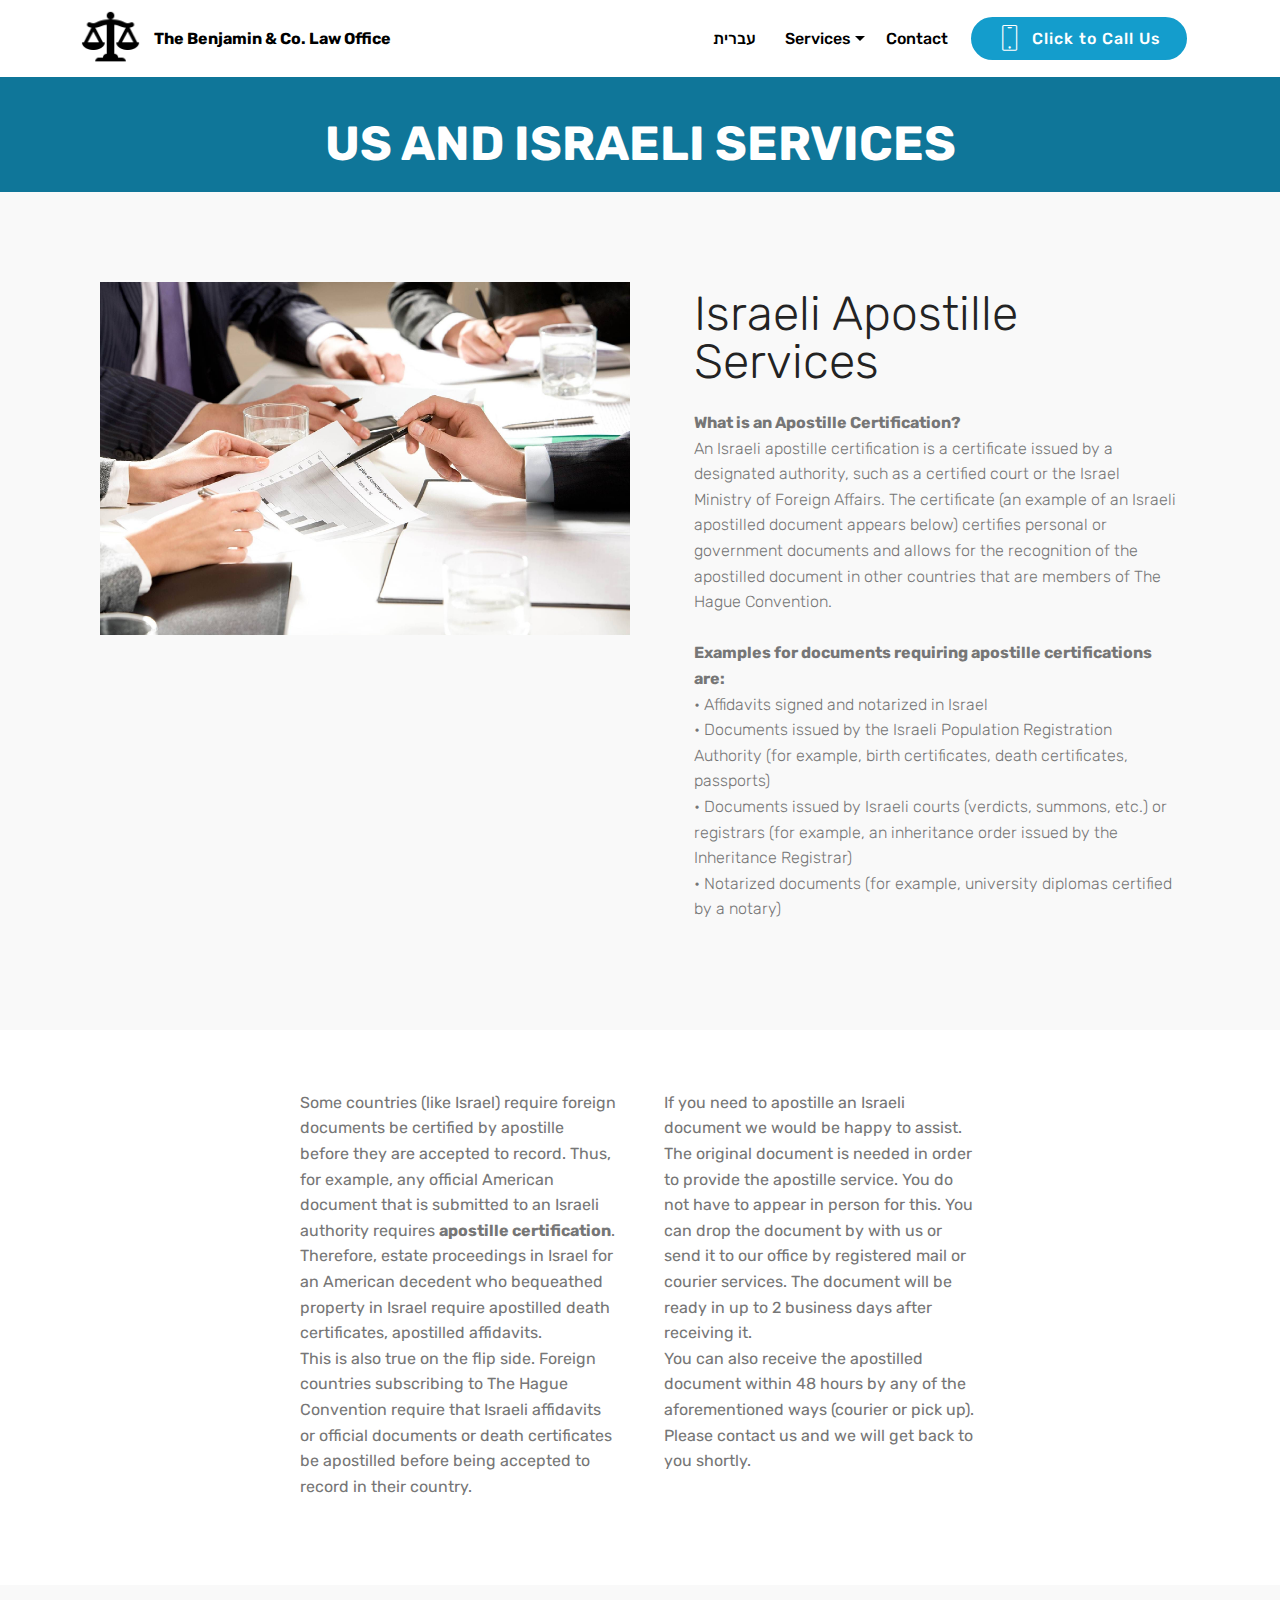
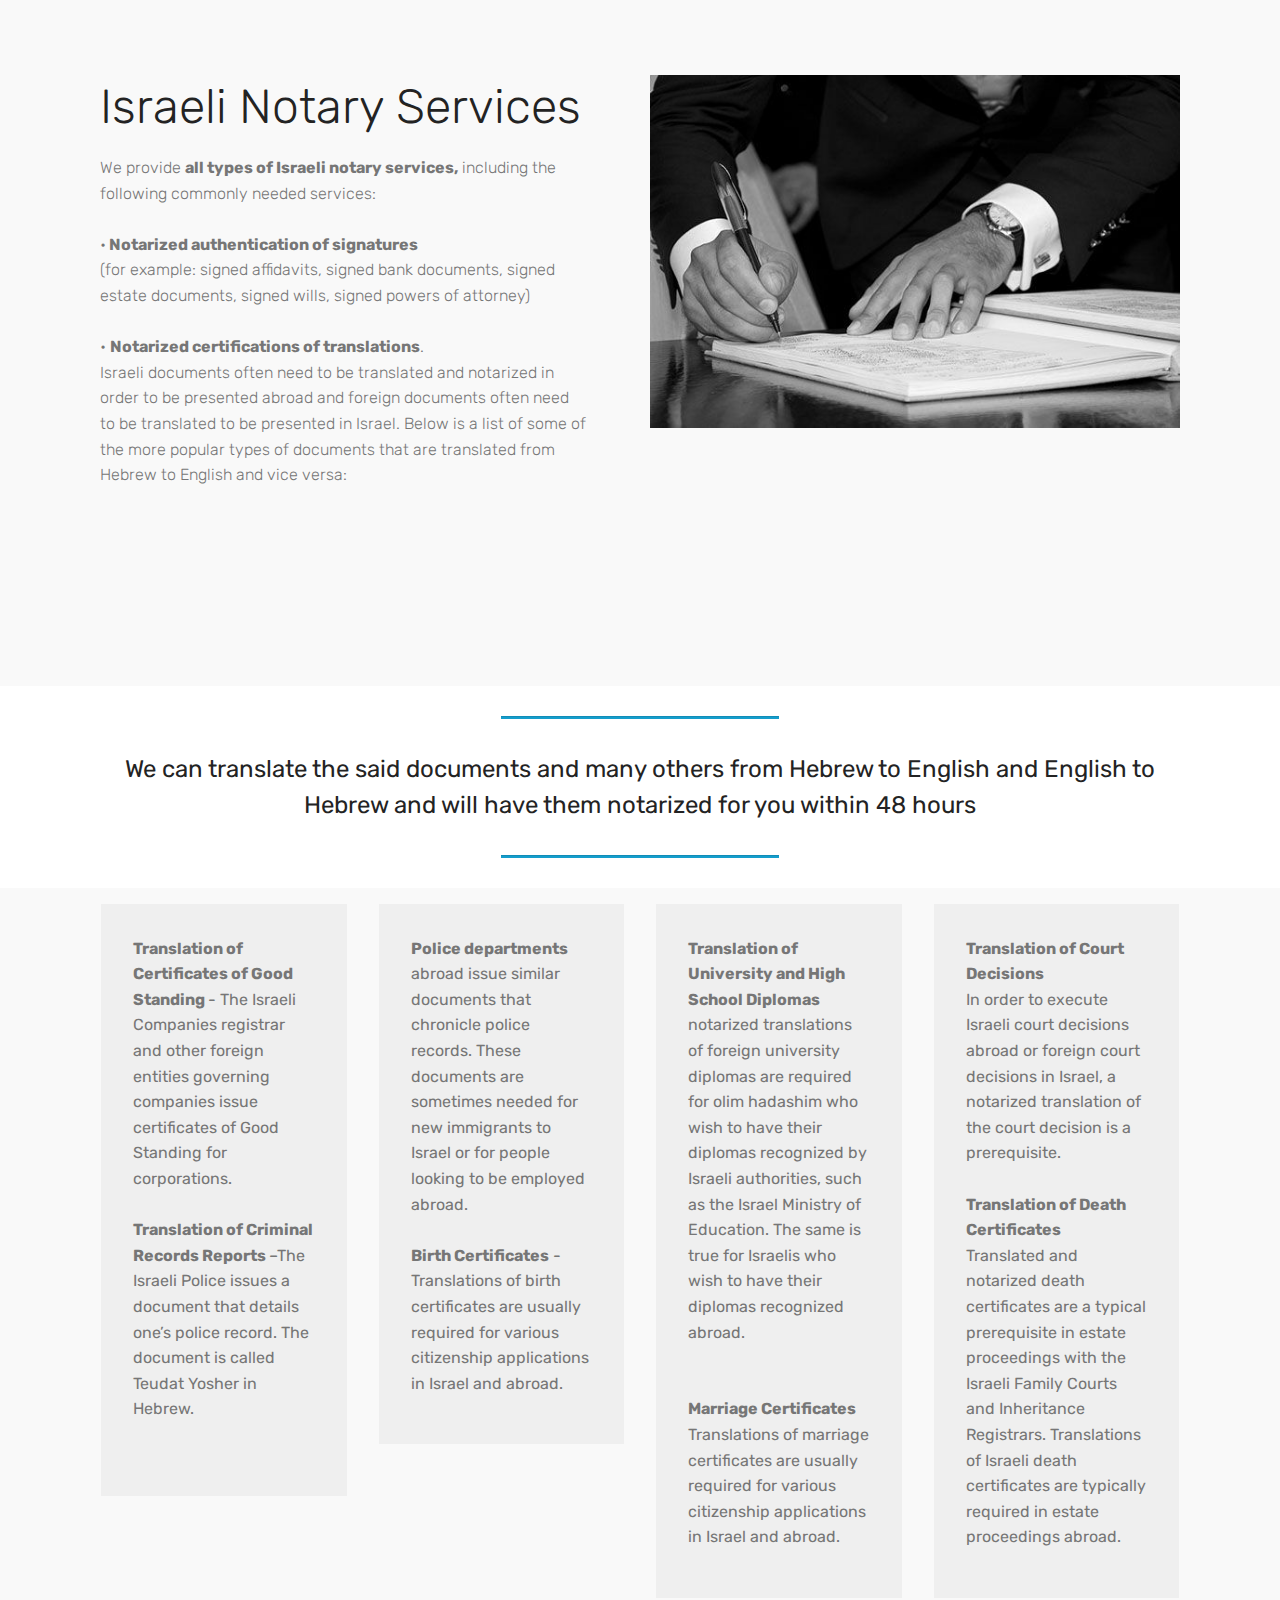
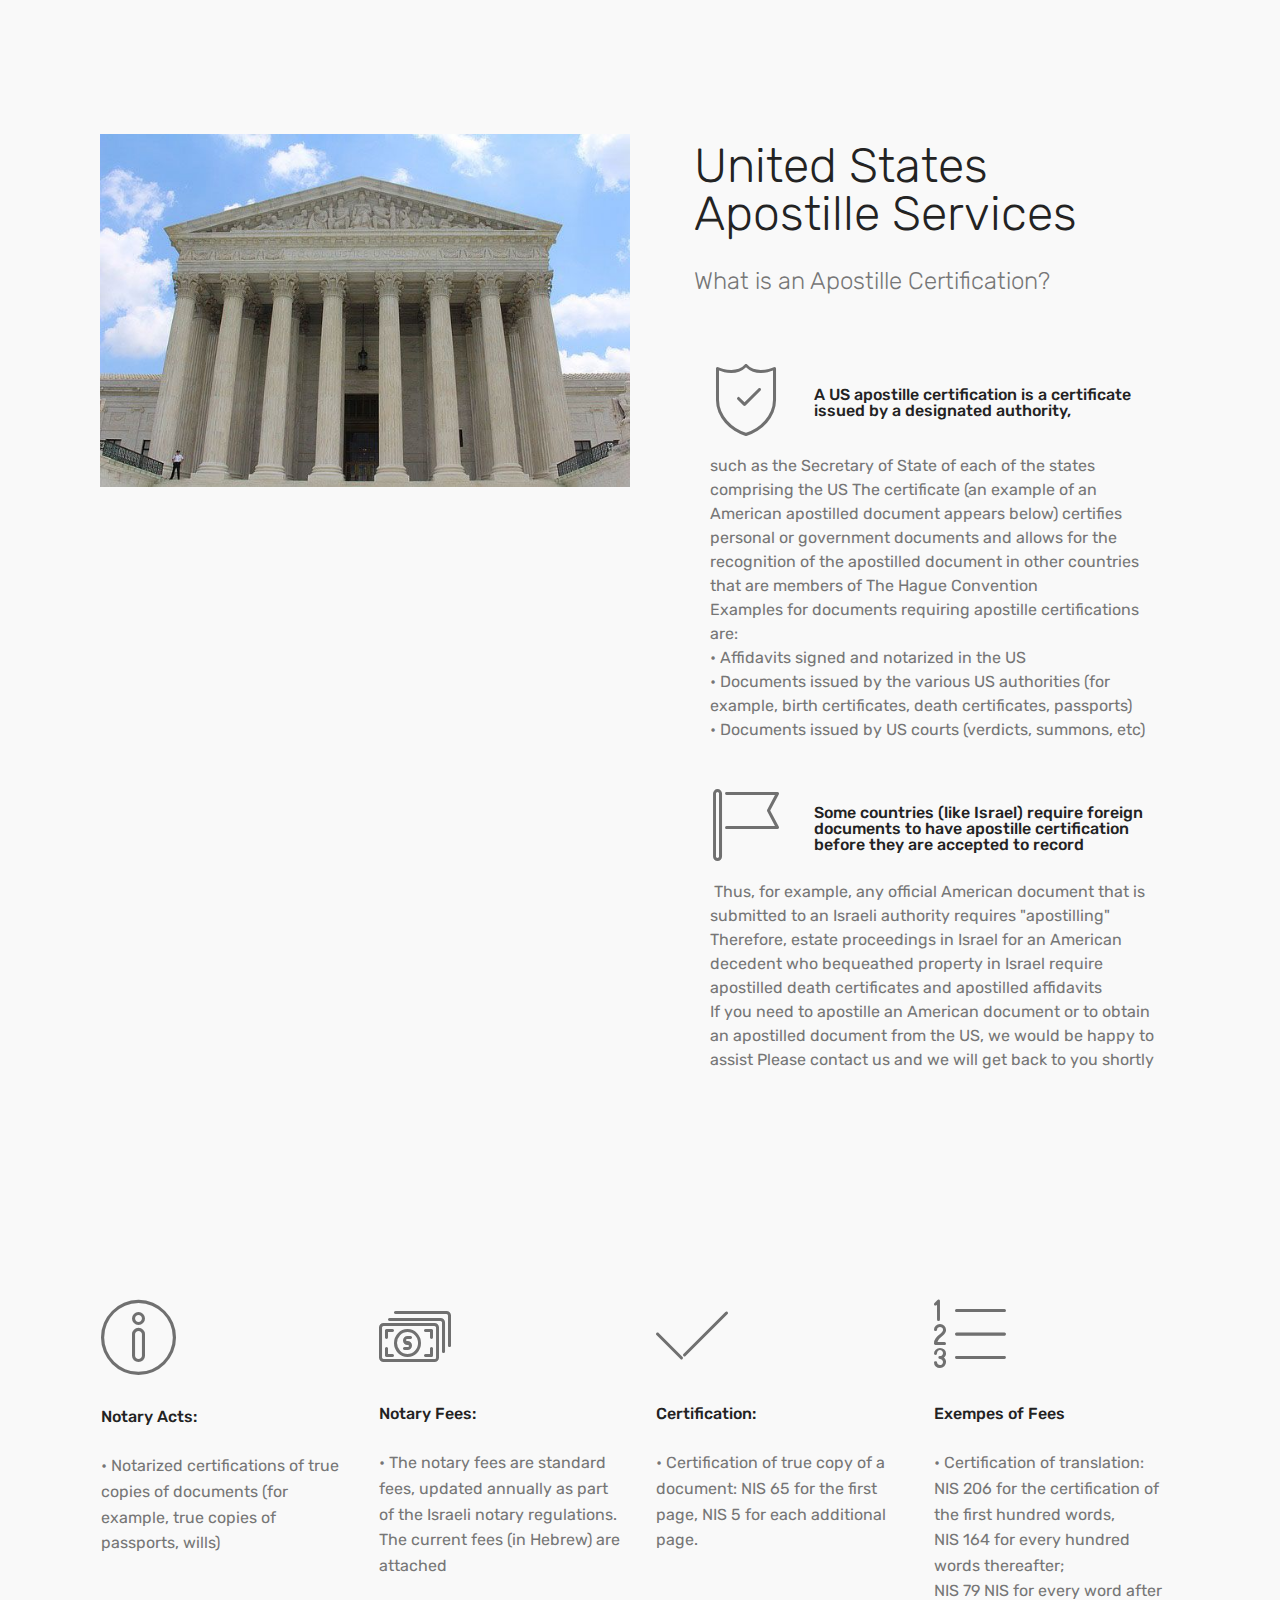
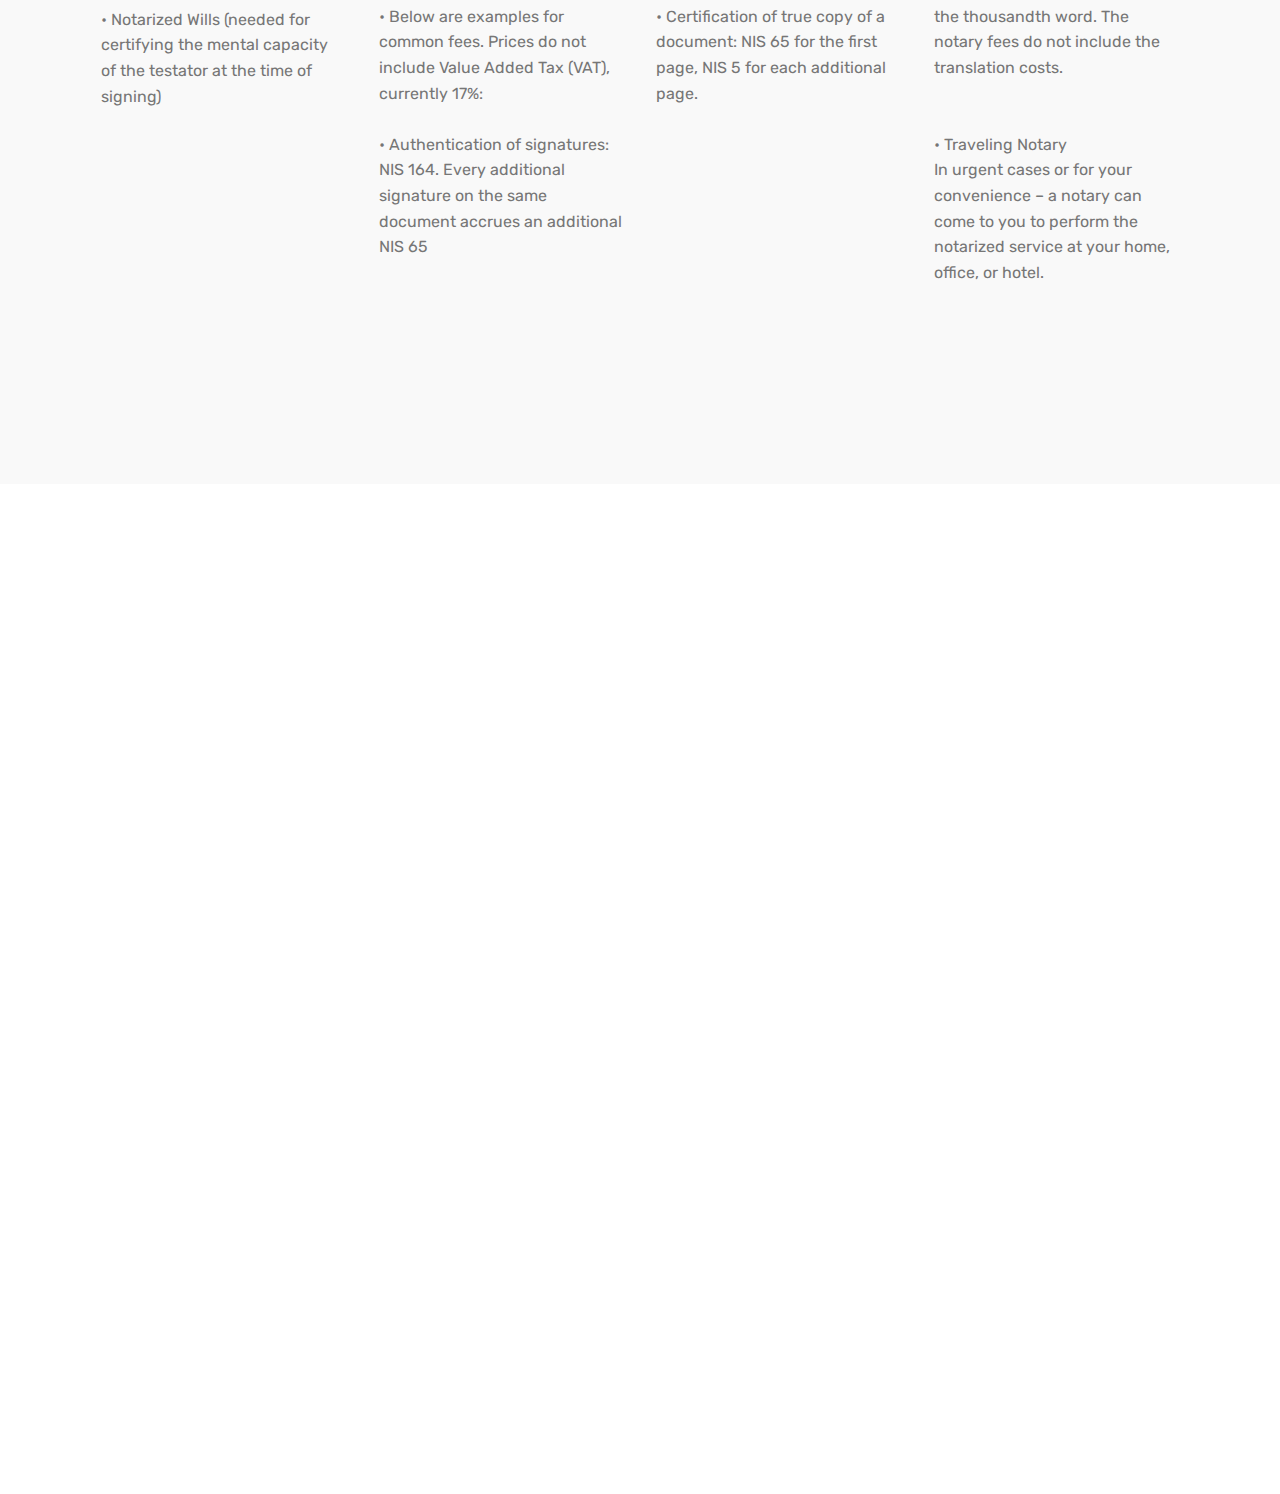
==== page1.html @ 10936aa5 "create github pages" ====
<!DOCTYPE html>
<html>
<head>
  <!-- Site made with Mobirise Website Builder v4.4.1, https://mobirise.com -->
  <meta charset="UTF-8">
  <meta http-equiv="X-UA-Compatible" content="IE=edge">
  <meta name="generator" content="Mobirise v4.4.1, mobirise.com">
  <meta name="viewport" content="width=device-width, initial-scale=1">
  <link rel="shortcut icon" href="assets/images/law-512-512x512.png" type="image/x-icon">
  <meta name="description" content="The Benjamin & Co Law office Israeli and US servicesWeb Site Maker Description">
  <title>The Benjamin & Co Law office Israeli and US services</title>
  <link rel="stylesheet" href="assets/web/assets/mobirise-icons/mobirise-icons.css">
  <link rel="stylesheet" href="assets/tether/tether.min.css">
  <link rel="stylesheet" href="assets/bootstrap/css/bootstrap.min.css">
  <link rel="stylesheet" href="assets/bootstrap/css/bootstrap-grid.min.css">
  <link rel="stylesheet" href="assets/bootstrap/css/bootstrap-reboot.min.css">
  <link rel="stylesheet" href="assets/socicon/css/styles.css">
  <link rel="stylesheet" href="assets/dropdown/css/style.css">
  <link rel="stylesheet" href="assets/theme/css/style.css">
  <link rel="stylesheet" href="assets/mobirise/css/mbr-additional.css" type="text/css">
  
  
  
</head>
<body>
<section class="menu cid-qB8HQ4ijf8" once="menu" id="menu2-g" data-rv-view="310">

    

    <nav class="navbar navbar-expand beta-menu navbar-dropdown align-items-center navbar-fixed-top navbar-toggleable-sm">
        <button class="navbar-toggler navbar-toggler-right" type="button" data-toggle="collapse" data-target="#navbarSupportedContent" aria-controls="navbarSupportedContent" aria-expanded="false" aria-label="Toggle navigation">
            <div class="hamburger">
                <span></span>
                <span></span>
                <span></span>
                <span></span>
            </div>
        </button>
        <div class="menu-logo">
            <div class="navbar-brand">
                <span class="navbar-logo">
                    <a href="index.html#header1-1">
                        <img src="assets/images/law-512-512x512.png" alt="Mobirise" title="" media-simple="true" style="height: 3.8rem;">
                    </a>
                </span>
                <span class="navbar-caption-wrap"><a class="navbar-caption text-black display-4" href="index.html#header1-1">
                        The Benjamin &amp; Co. Law Office &nbsp; &nbsp; &nbsp; &nbsp; &nbsp; &nbsp; &nbsp; &nbsp; &nbsp; &nbsp; &nbsp;</a></span>
            </div>
        </div>
        <div class="collapse navbar-collapse" id="navbarSupportedContent">
            <ul class="navbar-nav nav-dropdown" data-app-modern-menu="true"><li class="nav-item"><a class="nav-link link text-black display-4" href="https://guchik.github.io/ari_heb/" target="_blank">עברית &nbsp;</a></li><li class="nav-item dropdown open">
                    <a class="nav-link link text-black dropdown-toggle display-4" href="#top" data-toggle="dropdown-submenu" aria-expanded="true">Services
                    </a><div class="dropdown-menu"><a class="text-black dropdown-item display-4" href="page1.html#features11-h">Israeli Apostille Services</a><a class="text-black dropdown-item display-4" href="page1.html#features11-j" aria-expanded="false">Israeli Notary Services</a><a class="text-black dropdown-item display-4" href="page1.html#content9-k" aria-expanded="false">US Apostille Services</a><a class="text-black dropdown-item display-4" href="page1.html#features5-n" aria-expanded="false">Fees</a></div>
                </li><li class="nav-item"><a class="nav-link link text-black display-4" href="index.html#form1-f" aria-expanded="false">Contact</a></li></ul>
            <div class="navbar-buttons mbr-section-btn"><a class="btn btn-sm btn-primary display-4" href="tel:+972-52-5957710 ">
                    <span class="btn-icon mbri-mobile mbr-iconfont mbr-iconfont-btn">
                    </span>Click to Call Us</a></div>
        </div>
    </nav>
</section>

<section class="engine"><a href="https://mobirise.co/j">how to design your own website</a></section><section class="mbr-section content5 cid-qBNZsdo6S2" id="content5-o" data-rv-view="307">

    

    

    <div class="container">
        <div class="media-container-row">
            <div class="title col-12 col-md-8">
                <h2 class="align-center mbr-bold mbr-white pb-3 mbr-fonts-style display-2">US AND ISRAELI SERVICES</h2>
                
                
                
            </div>
        </div>
    </div>
</section>

<section class="features11 cid-qBNYC1mvXM" id="features11-h" data-rv-view="312">

    

    

    <div class="container">   
        <div class="col-md-12">
            <div class="media-container-row">
                <div class="mbr-figure" style="width: 55%;">
                    <a href="mailto:office@notaryisrael.co.il"><img src="assets/images/fundo-bg-2000x1333.jpg" alt="@notaryisrael.co.il" title="notaryisrael.co.il" media-simple="true"></a>
                </div>
                <div class=" align-left aside-content">
                    <h2 class="mbr-title pt-2 mbr-fonts-style display-2">Israeli Apostille Services
</h2>
                    <div class="mbr-section-text">
                        <p class="mbr-text mb-5 pt-3 mbr-light mbr-fonts-style display-4"><strong>What is an Apostille Certification?
</strong><br>An Israeli apostille certification is a certificate issued by a designated authority, such as a certified court or the Israel Ministry of Foreign Affairs. The certificate (an example of an Israeli apostilled document appears below) certifies personal or government documents and allows for the recognition of the apostilled document in other countries that are members of The Hague Convention.
<br><br><strong>Examples for documents requiring apostille certifications are:
</strong><br>•	Affidavits signed and notarized in Israel
<br>•	Documents issued by the Israeli Population Registration Authority (for example, birth certificates, death certificates, passports) 
<br>•	Documents issued by Israeli courts (verdicts, summons, etc.) or registrars (for example, an inheritance order issued by the Inheritance Registrar)
<br>•	Notarized documents (for example,  university diplomas certified by a notary)&nbsp;<br></p>
                    </div>

                    <div class="block-content">
                        <div class="card p-3 pr-3">
                            <div class="media">
                                     
                                <div class="media-body">
                                    <h4 class="card-title mbr-fonts-style display-7"></h4>
                                </div>
                            </div>                

                            <div class="card-box">
                                <p class="block-text mbr-fonts-style display-7"></p>
                            </div>
                        </div>

                        
                    </div>
                </div>
            </div>
        </div> 
    </div>          
</section>

<section class="mbr-section article content3 cid-qBNYDP6O2L" id="content3-i" data-rv-view="315">
      
     

    <div class="container">
        <div class="media-container-row">
            <div class="row col-12 col-md-8">
                <div class="col-12 col-md-6 pr-lg-4 mbr-text mbr-fonts-style display-7">Some countries (like Israel) require foreign documents be certified by apostille before they are accepted to record. Thus, for example, any official American document that is submitted to an Israeli authority requires <strong>apostille certification</strong>. Therefore, estate proceedings in Israel for an American decedent who bequeathed property in Israel require apostilled death certificates, apostilled affidavits.
<div>This is also true on the flip side. Foreign countries subscribing to The Hague Convention require that Israeli affidavits or official documents or death certificates be apostilled before being accepted to record in their country.
</div><div><br></div></div>
                <div class="col-12 col-md-6 pl-lg-4 mbr-text mbr-fonts-style display-7">If you need to apostille an Israeli document we would be happy to assist. The original document is needed in order to provide the apostille service. You do not have to appear in person for this. You can drop the document by with us or send it to our office by registered mail or courier services. The document will be ready in up to 2 business days after receiving it. 
<div>You can also receive the apostilled document within 48 hours by any of the aforementioned ways (courier or pick up). 
</div><div>Please contact us and we will get back to you shortly.
</div><div>
</div><div><br></div></div>
            </div>
        </div>
    </div>
</section>

<section class="features11 cid-qBNYFzu8jD" id="features11-j" data-rv-view="316">

    

    

    <div class="container">   
        <div class="col-md-12">
            <div class="media-container-row">
                <div class="mbr-figure" style="width: 55%;">
                    <a href="mailto:office@notaryisrael.co.il"><img src="assets/images/mayor-917149-1920-570x380.jpg" alt="office@notaryisrael.co.il" title="" media-simple="true"></a>
                </div>
                <div class=" align-left aside-content">
                    <h2 class="mbr-title pt-2 mbr-fonts-style display-2">Israeli Notary Services</h2>
                    <div class="mbr-section-text">
                        <p class="mbr-text mb-5 pt-3 mbr-light mbr-fonts-style display-7">We provide <strong>all types of Israeli notary services,</strong> including the following commonly needed services:
<br>
<br>•<strong>	Notarized authentication of signatures</strong> <br>(for example: signed affidavits, signed bank documents, signed estate documents, signed wills, signed powers of attorney) 
<br>
<br>•	<strong>Notarized certifications of translations</strong>. <br>Israeli documents often need to be translated and notarized in order to be presented abroad and foreign documents often need to be translated to be presented in Israel. Below is a list of some of the more popular types of documents that are translated from Hebrew to English and vice versa:&nbsp;<br></p>
                    </div>

                    <div class="block-content">
                        <div class="card p-3 pr-3">
                            <div class="media">
                                     
                                <div class="media-body">
                                    <h4 class="card-title mbr-fonts-style display-7"></h4>
                                </div>
                            </div>                

                            <div class="card-box">
                                <p class="block-text mbr-fonts-style display-7"></p>
                            </div>
                        </div>

                        
                    </div>
                </div>
            </div>
        </div> 
    </div>          
</section>

<section class="mbr-section article content9 cid-qBNYHcpAnU" id="content9-k" data-rv-view="319">
    
     

    <div class="container">
        <div class="inner-container" style="width: 100%;">
            <hr class="line" style="width: 25%;">
            <div class="section-text align-center mbr-fonts-style display-5">We can translate the said documents and many others from Hebrew to English and English to Hebrew and will have them notarized for you within 48 hours</div>
            <hr class="line" style="width: 25%;">
        </div>
        </div>
</section>

<section class="features4 cid-qBNYJUgX7n" id="features4-l" data-rv-view="321">
    
         

    
    <div class="container">
        <div class="media-container-row">
            <div class="card p-3 col-12 col-md-6 col-lg-3">
                <div class="card-wrapper media-container-row media-container-row">
                    <div class="card-box">
                        
                        <p class="mbr-text mbr-fonts-style display-7"><strong>Translation of Certificates of Good Standing </strong>- The Israeli Companies registrar and other foreign entities governing companies issue certificates of Good Standing for corporations. <br><br><strong>Translation of Criminal Records Reports </strong>–The Israeli Police issues a document that details one’s police record. The document is called Teudat Yosher in Hebrew.&nbsp;<br><br></p>
                    </div>
                </div>
            </div>

            <div class="card p-3 col-12 col-md-6 col-12 col-md-6 col-lg-3">
                <div class="card-wrapper media-container-row">
                    <div class="card-box">
                        
                        <p class="mbr-text mbr-fonts-style display-7"><strong>Police departments</strong> abroad issue similar documents that chronicle police records. These documents are sometimes needed for new immigrants to Israel or for people looking to be employed abroad.<br><br><strong>Birth Certificates</strong> - Translations of birth certificates are usually required for various citizenship applications in Israel and abroad.&nbsp;<br> 
                        </p>
                    </div>
                </div>
            </div>

            <div class="card p-3 col-12 col-md-6 col-lg-3">
                <div class="card-wrapper media-container-row">
                    <div class="card-box">
                        
                        <p class="mbr-text mbr-fonts-style display-7"><strong>
                            Translation of University and High School Diplomas</strong>&nbsp; notarized translations of foreign university diplomas are required for olim hadashim who wish to have their diplomas recognized by Israeli authorities, such as the Israel Ministry of Education. The same is true for Israelis who wish to have their diplomas recognized abroad.<br><br><br><strong>Marriage Certificates </strong>Translations of marriage certificates are usually required for various citizenship applications in Israel and abroad.&nbsp;<br> 
                        </p>
                    </div>
                </div>
            </div>

            <div class="card p-3 col-12 col-md-6 col-lg-3">
                <div class="card-wrapper media-container-row">
                    <div class="card-box">
                        
                        <p class="mbr-text mbr-fonts-style display-7"><strong>
                            Translation of Court Decisions <br></strong>In order to execute Israeli court decisions abroad or foreign court decisions in Israel, a notarized translation of the court decision is a prerequisite.<br><br><strong>Translation of Death Certificates</strong>&nbsp;<br>Translated and notarized death certificates are a typical prerequisite in estate proceedings with the Israeli Family Courts and Inheritance Registrars. Translations of Israeli death certificates are typically required in estate proceedings abroad.&nbsp;<br> 
                        </p>
                    </div>
                </div>
            </div>
        </div>
    </div>
</section>

<section class="features11 cid-qBNYMlnlip" id="features11-m" data-rv-view="324">

    

    

    <div class="container">   
        <div class="col-md-12">
            <div class="media-container-row">
                <div class="mbr-figure" style="width: 55%;">
                    <img src="assets/images/supreme-court-building-1209701-640-640x426.jpg" alt="Mobirise" title="" media-simple="true">
                </div>
                <div class=" align-left">
                    <h2 class="mbr-title pt-2 mbr-fonts-style display-2">United States Apostille Services
</h2>
                    <div class="mbr-section-text">
                        <p class="mbr-text mb-5 pt-3 mbr-light mbr-fonts-style display-5">
                        What is an Apostille Certification?
                        </p>
                    </div>

                    <div class="block-content">
                        <div class="card p-3 pr-3">
                            <div class="media">
                                <div class=" align-self-center card-img pb-3">
                                    <span class="mbr-iconfont mbri-protect" media-simple="true"></span>
                                </div>     
                                <div class="media-body">
                                    <h4 class="card-title mbr-fonts-style display-7">A US apostille certification is a certificate issued by a designated authority,&nbsp;</h4>
                                </div>
                            </div>                

                            <div class="card-box">
                                <p class="block-text mbr-fonts-style display-7">such as the Secretary of State of each of the states comprising the US The certificate (an example of an American apostilled document appears below) certifies personal or government documents and allows for the recognition of the apostilled document in other countries that are members of The Hague Convention
<br>Examples for documents requiring apostille certifications are:
<br>•	Affidavits signed and notarized in the US
<br>•	Documents issued by the various US authorities (for example, birth certificates, death certificates, passports) 
<br>•	Documents issued by US courts (verdicts, summons, etc)&nbsp;<br></p>
                            </div>
                        </div>

                        <div class="card p-3 pr-3">
                            <div class="media">
                                <div class="align-self-center card-img pb-3">
                                    <span class="mbr-iconfont mbri-flag" media-simple="true"></span>
                                </div>     
                                <div class="media-body">
                                    <h4 class="card-title mbr-fonts-style display-7">Some countries (like Israel) require foreign documents to have apostille certification before they are accepted to record</h4>
                                </div>
                            </div>                

                            <div class="card-box">
                                <p class="block-text mbr-fonts-style display-7">&nbsp;Thus, for example, any official American document that is submitted to an Israeli authority requires "apostilling" Therefore, estate proceedings in Israel for an American decedent who bequeathed property in Israel require apostilled death certificates and apostilled affidavits
<br>If you need to apostille an American document or to obtain an apostilled document from the US, we would be happy to assist Please contact us and we will get back to you shortly&nbsp;<br></p>
                            </div>
                        </div>
                    </div>
                </div>
            </div>
        </div> 
    </div>          
</section>

<section class="features5 cid-qBNYOkFuqs" id="features5-n" data-rv-view="327">
    
    

    
    <div class="container">
        <div class="media-container-row">

            <div class="card p-3 col-12 col-md-6 col-lg-3">
                <div class="card-img pb-3">
                    <span class="mbr-iconfont mbri-info" style="font-size: 75px;" media-simple="true"></span>
                </div>
                <div class="card-box">
                    <h4 class="card-title py-3 mbr-fonts-style display-7">Notary Acts:&nbsp;</h4>
                    <p class="mbr-text mbr-fonts-style display-7">•	Notarized certifications of true copies of documents (for example, true copies of passports, wills)
<br>
<br><br>• Notarized Wills (needed for certifying the mental capacity of the testator at the time of signing)
<br></p>
                </div>
            </div>

            <div class="card p-3 col-12 col-md-6 col-lg-3">
                <div class="card-img pb-3">
                    <span class="mbr-iconfont mbri-cash" media-simple="true"></span>
                </div>
                <div class="card-box">
                    <h4 class="card-title py-3 mbr-fonts-style display-7">Notary Fees:&nbsp;</h4>
                    <p class="mbr-text mbr-fonts-style display-7">• The notary fees are standard fees, updated annually as part of the Israeli notary regulations. The current fees (in Hebrew) are attached&nbsp;<br><br>• Below are examples for common fees. Prices do not include Value Added Tax (VAT), currently 17%:&nbsp;<br><br>•	Authentication of signatures: NIS 164. Every additional signature on the same document accrues an additional NIS 65<br><br></p>
                </div>
            </div>

            <div class="card p-3 col-12 col-md-6 col-lg-3">
                <div class="card-img pb-3">
                    <span class="mbr-iconfont mbri-success" media-simple="true"></span>
                </div>
                <div class="card-box">
                    <h4 class="card-title py-3 mbr-fonts-style display-7">Certification:</h4>
                    <p class="mbr-text mbr-fonts-style display-7">•	Certification of true copy of a document: NIS 65 for the first page, NIS 5 for each additional page.
<br><br><br>•	Certification of true copy of a document: NIS 65 for the first page, NIS 5 for each additional page.<br><br><br><br><br></p>
                </div>
            </div>

            <div class="card p-3 col-12 col-md-6 col-lg-3">
                <div class="card-img pb-3">
                    <span class="mbr-iconfont mbri-numbered-list" media-simple="true"></span>
                </div>
                <div class="card-box mbr-fonts-style">
                    <h4 class="card-title py-3 display-7">Exempes of Fees</h4>
                    <p class="mbr-text mbr-fonts-style display-7">• Certification of translation: 
<br>NIS 206 for the certification of the first hundred words, 
<br>NIS 164 for every hundred words thereafter; 
<br>NIS 79 NIS for every word after the thousandth word. The notary fees do not include the translation costs.&nbsp;<br><br><br>• Traveling Notary 
<br>In urgent cases or for your convenience – a notary can come to you to perform the notarized service at your home, office, or hotel.<br><br><br><br></p>
                </div>
            </div>
        </div>
    </div>
</section>

<section class="cid-qBO0O0Bztt mbr-reveal mbr-parallax-background" id="footer2-p" data-rv-view="330">

    

    <div class="mbr-overlay" style="opacity: 0.4; background-color: rgb(60, 60, 60);"></div>

    <div class="container">
        <div class="media-container-row content mbr-white">
            <div class="col-12 col-md-3 mbr-fonts-style display-7">
                <p class="mbr-text">
                    <strong>Address</strong>
                    <br><br>38 Chovevei Zion Street, <br>Tel Aviv
<br><strong><br>Contacts</strong>
                    <br>
                    <br>E-mail: office@notaryisrael.co.il <br>                    Website ; www.notaryisrael.co.il<br><br></p>
            </div>
            <div class="col-12 col-md-3 mbr-fonts-style display-7">
                <p class="mbr-text"><strong>In Israel</strong><br>
                    <br>Israel Tel: +972-(0)52-5957710 
<br>Israel Fax: +972-(0)3-5284176&nbsp;<br>
                    <br><strong>In the United States</strong>&nbsp;<br>
                    <br>US Tel: 1-347-897-9847 
<br>US Fax: 1-917-722-8549&nbsp;<br></p>
            </div>
            <div class="col-12 col-md-6">
                <div class="google-map"><iframe frameborder="0" style="border:0" src="https://www.google.com/maps/embed/v1/place?key=AIzaSyA0Dx_boXQiwvdz8sJHoYeZNVTdoWONYkU&amp;q=place_id:ChIJyXRW435MHRURZ2buXk3RTZE" allowfullscreen=""></iframe></div>
            </div>
        </div>
        <div class="footer-lower">
            <div class="media-container-row">
                <div class="col-sm-12">
                    <hr>
                </div>
            </div>
            <div class="media-container-row mbr-white">
                <div class="col-sm-6 copyright">
                    <p class="mbr-text mbr-fonts-style display-7">
                        © Copyright 2017 Ari Benjamin, Adv. - All Rights Reserved
                    </p>
                </div>
                <div class="col-md-6">
                    
                </div>
            </div>
        </div>
    </div>
</section>


  <script src="assets/web/assets/jquery/jquery.min.js"></script>
  <script src="assets/popper/popper.min.js"></script>
  <script src="assets/tether/tether.min.js"></script>
  <script src="assets/bootstrap/js/bootstrap.min.js"></script>
  <script src="assets/dropdown/js/script.min.js"></script>
  <script src="assets/touch-swipe/jquery.touch-swipe.min.js"></script>
  <script src="assets/jarallax/jarallax.min.js"></script>
  <script src="assets/smooth-scroll/smooth-scroll.js"></script>
  <script src="assets/theme/js/script.js"></script>
  
  
</body>
</html>
---- assets/web/assets/mobirise-icons/mobirise-icons.css ----
@font-face {
  font-family: 'MobiriseIcons';
  src:  url('mobirise-icons.eot?spat4u');
  src:  url('mobirise-icons.eot?spat4u#iefix') format('embedded-opentype'),
    url('mobirise-icons.ttf?spat4u') format('truetype'),
    url('mobirise-icons.woff?spat4u') format('woff'),
    url('mobirise-icons.svg?spat4u#MobiriseIcons') format('svg');
  font-weight: normal;
  font-style: normal;
}

[class^="mbri-"], [class*=" mbri-"] {
  /* use !important to prevent issues with browser extensions that change fonts */
  font-family: MobiriseIcons !important;
  speak: none;
  font-style: normal;
  font-weight: normal;
  font-variant: normal;
  text-transform: none;
  line-height: 1;

  /* Better Font Rendering =========== */
  -webkit-font-smoothing: antialiased;
  -moz-osx-font-smoothing: grayscale;
}

.mbri-add-submenu:before {
  content: "\e900";
}
.mbri-alert:before {
  content: "\e901";
}
.mbri-align-center:before {
  content: "\e902";
}
.mbri-align-justify:before {
  content: "\e903";
}
.mbri-align-left:before {
  content: "\e904";
}
.mbri-align-right:before {
  content: "\e905";
}
.mbri-android:before {
  content: "\e906";
}
.mbri-apple:before {
  content: "\e907";
}
.mbri-arrow-down:before {
  content: "\e908";
}
.mbri-arrow-next:before {
  content: "\e909";
}
.mbri-arrow-prev:before {
  content: "\e90a";
}
.mbri-arrow-up:before {
  content: "\e90b";
}
.mbri-bold:before {
  content: "\e90c";
}
.mbri-bookmark:before {
  content: "\e90d";
}
.mbri-bootstrap:before {
  content: "\e90e";
}
.mbri-briefcase:before {
  content: "\e90f";
}
.mbri-browse:before {
  content: "\e910";
}
.mbri-bulleted-list:before {
  content: "\e911";
}
.mbri-calendar:before {
  content: "\e912";
}
.mbri-camera:before {
  content: "\e913";
}
.mbri-cart-add:before {
  content: "\e914";
}
.mbri-cart-full:before {
  content: "\e915";
}
.mbri-cash:before {
  content: "\e916";
}
.mbri-change-style:before {
  content: "\e917";
}
.mbri-chat:before {
  content: "\e918";
}
.mbri-clock:before {
  content: "\e919";
}
.mbri-close:before {
  content: "\e91a";
}
.mbri-cloud:before {
  content: "\e91b";
}
.mbri-code:before {
  content: "\e91c";
}
.mbri-contact-form:before {
  content: "\e91d";
}
.mbri-credit-card:before {
  content: "\e91e";
}
.mbri-cursor-click:before {
  content: "\e91f";
}
.mbri-cust-feedback:before {
  content: "\e920";
}
.mbri-database:before {
  content: "\e921";
}
.mbri-delivery:before {
  content: "\e922";
}
.mbri-desktop:before {
  content: "\e923";
}
.mbri-devices:before {
  content: "\e924";
}
.mbri-down:before {
  content: "\e925";
}
.mbri-download:before {
  content: "\e989";
}
.mbri-drag-n-drop:before {
  content: "\e927";
}
.mbri-drag-n-drop2:before {
  content: "\e928";
}
.mbri-edit:before {
  content: "\e929";
}
.mbri-edit2:before {
  content: "\e92a";
}
.mbri-error:before {
  content: "\e92b";
}
.mbri-extension:before {
  content: "\e92c";
}
.mbri-features:before {
  content: "\e92d";
}
.mbri-file:before {
  content: "\e92e";
}
.mbri-flag:before {
  content: "\e92f";
}
.mbri-folder:before {
  content: "\e930";
}
.mbri-gift:before {
  content: "\e931";
}
.mbri-github:before {
  content: "\e932";
}
.mbri-globe:before {
  content: "\e933";
}
.mbri-globe-2:before {
  content: "\e934";
}
.mbri-growing-chart:before {
  content: "\e935";
}
.mbri-hearth:before {
  content: "\e936";
}
.mbri-help:before {
  content: "\e937";
}
.mbri-home:before {
  content: "\e938";
}
.mbri-hot-cup:before {
  content: "\e939";
}
.mbri-idea:before {
  content: "\e93a";
}
.mbri-image-gallery:before {
  content: "\e93b";
}
.mbri-image-slider:before {
  content: "\e93c";
}
.mbri-info:before {
  content: "\e93d";
}
.mbri-italic:before {
  content: "\e93e";
}
.mbri-key:before {
  content: "\e93f";
}
.mbri-laptop:before {
  content: "\e940";
}
.mbri-layers:before {
  content: "\e941";
}
.mbri-left-right:before {
  content: "\e942";
}
.mbri-left:before {
  content: "\e943";
}
.mbri-letter:before {
  content: "\e944";
}
.mbri-like:before {
  content: "\e945";
}
.mbri-link:before {
  content: "\e946";
}
.mbri-lock:before {
  content: "\e947";
}
.mbri-login:before {
  content: "\e948";
}
.mbri-logout:before {
  content: "\e949";
}
.mbri-magic-stick:before {
  content: "\e94a";
}
.mbri-map-pin:before {
  content: "\e94b";
}
.mbri-menu:before {
  content: "\e94c";
}
.mbri-mobile:before {
  content: "\e94d";
}
.mbri-mobile2:before {
  content: "\e94e";
}
.mbri-mobirise:before {
  content: "\e94f";
}
.mbri-more-horizontal:before {
  content: "\e950";
}
.mbri-more-vertical:before {
  content: "\e951";
}
.mbri-music:before {
  content: "\e952";
}
.mbri-new-file:before {
  content: "\e953";
}
.mbri-numbered-list:before {
  content: "\e954";
}
.mbri-opened-folder:before {
  content: "\e955";
}
.mbri-pages:before {
  content: "\e956";
}
.mbri-paper-plane:before {
  content: "\e957";
}
.mbri-paperclip:before {
  content: "\e958";
}
.mbri-photo:before {
  content: "\e959";
}
.mbri-photos:before {
  content: "\e95a";
}
.mbri-pin:before {
  content: "\e95b";
}
.mbri-play:before {
  content: "\e95c";
}
.mbri-plus:before {
  content: "\e95d";
}
.mbri-preview:before {
  content: "\e95e";
}
.mbri-print:before {
  content: "\e95f";
}
.mbri-protect:before {
  content: "\e960";
}
.mbri-question:before {
  content: "\e961";
}
.mbri-quote-left:before {
  content: "\e962";
}
.mbri-quote-right:before {
  content: "\e963";
}
.mbri-refresh:before {
  content: "\e964";
}
.mbri-responsive:before {
  content: "\e965";
}
.mbri-right:before {
  content: "\e966";
}
.mbri-rocket:before {
  content: "\e967";
}
.mbri-sad-face:before {
  content: "\e968";
}
.mbri-sale:before {
  content: "\e969";
}
.mbri-save:before {
  content: "\e96a";
}
.mbri-search:before {
  content: "\e96b";
}
.mbri-setting:before {
  content: "\e96c";
}
.mbri-setting2:before {
  content: "\e96d";
}
.mbri-setting3:before {
  content: "\e96e";
}
.mbri-share:before {
  content: "\e96f";
}
.mbri-shopping-bag:before {
  content: "\e970";
}
.mbri-shopping-basket:before {
  content: "\e971";
}
.mbri-shopping-cart:before {
  content: "\e972";
}
.mbri-sites:before {
  content: "\e973";
}
.mbri-smile-face:before {
  content: "\e974";
}
.mbri-speed:before {
  content: "\e975";
}
.mbri-star:before {
  content: "\e976";
}
.mbri-success:before {
  content: "\e977";
}
.mbri-sun:before {
  content: "\e978";
}
.mbri-sun2:before {
  content: "\e979";
}
.mbri-tablet:before {
  content: "\e97a";
}
.mbri-tablet-vertical:before {
  content: "\e97b";
}
.mbri-target:before {
  content: "\e97c";
}
.mbri-timer:before {
  content: "\e97d";
}
.mbri-to-ftp:before {
  content: "\e97e";
}
.mbri-to-local-drive:before {
  content: "\e97f";
}
.mbri-touch-swipe:before {
  content: "\e980";
}
.mbri-touch:before {
  content: "\e981";
}
.mbri-trash:before {
  content: "\e982";
}
.mbri-underline:before {
  content: "\e983";
}
.mbri-unlink:before {
  content: "\e984";
}
.mbri-unlock:before {
  content: "\e985";
}
.mbri-up-down:before {
  content: "\e986";
}
.mbri-up:before {
  content: "\e987";
}
.mbri-update:before {
  content: "\e988";
}
.mbri-upload:before {
 content: "\e926"; 
}
.mbri-user:before {
  content: "\e98a";
}
.mbri-user2:before {
  content: "\e98b";
}
.mbri-users:before {
  content: "\e98c";
}
.mbri-video:before {
  content: "\e98d";
}
.mbri-video-play:before {
  content: "\e98e";
}
.mbri-watch:before {
  content: "\e98f";
}
.mbri-website-theme:before {
  content: "\e990";
}
.mbri-wifi:before {
  content: "\e991";
}
.mbri-windows:before {
  content: "\e992";
}
.mbri-zoom-out:before {
  content: "\e993";
}
.mbri-redo:before {
  content: "\e994";
}
.mbri-undo:before {
  content: "\e995";
}
---- assets/socicon/css/styles.css ----
@charset "UTF-8";

@font-face {
  font-family: "socicon";
  src:url("../fonts/socicon.eot");
  src:url("../fonts/socicon.eot?#iefix") format("embedded-opentype"),
    url("../fonts/socicon.woff") format("woff"),
    url("../fonts/socicon.ttf") format("truetype"),
    url("../fonts/socicon.svg#socicon") format("svg");
  font-weight: normal;
  font-style: normal;

}

[data-icon]:before {
  font-family: "socicon" !important;
  content: attr(data-icon);
  font-style: normal !important;
  font-weight: normal !important;
  font-variant: normal !important;
  text-transform: none !important;
  speak: none;
  line-height: 1;
  -webkit-font-smoothing: antialiased;
  -moz-osx-font-smoothing: grayscale;
}

[class^="socicon-"]:before,
[class*=" socicon-"]:before {
  font-family: "socicon" !important;
  font-style: normal !important;
  font-weight: normal !important;
  font-variant: normal !important;
  text-transform: none !important;
  speak: none;
  line-height: 1;
  -webkit-font-smoothing: antialiased;
  -moz-osx-font-smoothing: grayscale;
}

.socicon-modelmayhem:before {
  content: "\e000";
}
.socicon-mixcloud:before {
  content: "\e001";
}
.socicon-drupal:before {
  content: "\e002";
}
.socicon-swarm:before {
  content: "\e003";
}
.socicon-istock:before {
  content: "\e004";
}
.socicon-yammer:before {
  content: "\e005";
}
.socicon-ello:before {
  content: "\e006";
}
.socicon-stackoverflow:before {
  content: "\e007";
}
.socicon-persona:before {
  content: "\e008";
}
.socicon-triplej:before {
  content: "\e009";
}
.socicon-houzz:before {
  content: "\e00a";
}
.socicon-rss:before {
  content: "\e00b";
}
.socicon-paypal:before {
  content: "\e00c";
}
.socicon-odnoklassniki:before {
  content: "\e00d";
}
.socicon-airbnb:before {
  content: "\e00e";
}
.socicon-periscope:before {
  content: "\e00f";
}
.socicon-outlook:before {
  content: "\e010";
}
.socicon-coderwall:before {
  content: "\e011";
}
.socicon-tripadvisor:before {
  content: "\e012";
}
.socicon-appnet:before {
  content: "\e013";
}
.socicon-goodreads:before {
  content: "\e014";
}
.socicon-tripit:before {
  content: "\e015";
}
.socicon-lanyrd:before {
  content: "\e016";
}
.socicon-slideshare:before {
  content: "\e017";
}
.socicon-buffer:before {
  content: "\e018";
}
.socicon-disqus:before {
  content: "\e019";
}
.socicon-vkontakte:before {
  content: "\e01a";
}
.socicon-whatsapp:before {
  content: "\e01b";
}
.socicon-patreon:before {
  content: "\e01c";
}
.socicon-storehouse:before {
  content: "\e01d";
}
.socicon-pocket:before {
  content: "\e01e";
}
.socicon-mail:before {
  content: "\e01f";
}
.socicon-blogger:before {
  content: "\e020";
}
.socicon-technorati:before {
  content: "\e021";
}
.socicon-reddit:before {
  content: "\e022";
}
.socicon-dribbble:before {
  content: "\e023";
}
.socicon-stumbleupon:before {
  content: "\e024";
}
.socicon-digg:before {
  content: "\e025";
}
.socicon-envato:before {
  content: "\e026";
}
.socicon-behance:before {
  content: "\e027";
}
.socicon-delicious:before {
  content: "\e028";
}
.socicon-deviantart:before {
  content: "\e029";
}
.socicon-forrst:before {
  content: "\e02a";
}
.socicon-play:before {
  content: "\e02b";
}
.socicon-zerply:before {
  content: "\e02c";
}
.socicon-wikipedia:before {
  content: "\e02d";
}
.socicon-apple:before {
  content: "\e02e";
}
.socicon-flattr:before {
  content: "\e02f";
}
.socicon-github:before {
  content: "\e030";
}
.socicon-renren:before {
  content: "\e031";
}
.socicon-friendfeed:before {
  content: "\e032";
}
.socicon-newsvine:before {
  content: "\e033";
}
.socicon-identica:before {
  content: "\e034";
}
.socicon-bebo:before {
  content: "\e035";
}
.socicon-zynga:before {
  content: "\e036";
}
.socicon-steam:before {
  content: "\e037";
}
.socicon-xbox:before {
  content: "\e038";
}
.socicon-windows:before {
  content: "\e039";
}
.socicon-qq:before {
  content: "\e03a";
}
.socicon-douban:before {
  content: "\e03b";
}
.socicon-meetup:before {
  content: "\e03c";
}
.socicon-playstation:before {
  content: "\e03d";
}
.socicon-android:before {
  content: "\e03e";
}
.socicon-snapchat:before {
  content: "\e03f";
}
.socicon-twitter:before {
  content: "\e040";
}
.socicon-facebook:before {
  content: "\e041";
}
.socicon-googleplus:before {
  content: "\e042";
}
.socicon-pinterest:before {
  content: "\e043";
}
.socicon-foursquare:before {
  content: "\e044";
}
.socicon-yahoo:before {
  content: "\e045";
}
.socicon-skype:before {
  content: "\e046";
}
.socicon-yelp:before {
  content: "\e047";
}
.socicon-feedburner:before {
  content: "\e048";
}
.socicon-linkedin:before {
  content: "\e049";
}
.socicon-viadeo:before {
  content: "\e04a";
}
.socicon-xing:before {
  content: "\e04b";
}
.socicon-myspace:before {
  content: "\e04c";
}
.socicon-soundcloud:before {
  content: "\e04d";
}
.socicon-spotify:before {
  content: "\e04e";
}
.socicon-grooveshark:before {
  content: "\e04f";
}
.socicon-lastfm:before {
  content: "\e050";
}
.socicon-youtube:before {
  content: "\e051";
}
.socicon-vimeo:before {
  content: "\e052";
}
.socicon-dailymotion:before {
  content: "\e053";
}
.socicon-vine:before {
  content: "\e054";
}
.socicon-flickr:before {
  content: "\e055";
}
.socicon-500px:before {
  content: "\e056";
}
.socicon-wordpress:before {
  content: "\e058";
}
.socicon-tumblr:before {
  content: "\e059";
}
.socicon-twitch:before {
  content: "\e05a";
}
.socicon-8tracks:before {
  content: "\e05b";
}
.socicon-amazon:before {
  content: "\e05c";
}
.socicon-icq:before {
  content: "\e05d";
}
.socicon-smugmug:before {
  content: "\e05e";
}
.socicon-ravelry:before {
  content: "\e05f";
}
.socicon-weibo:before {
  content: "\e060";
}
.socicon-baidu:before {
  content: "\e061";
}
.socicon-angellist:before {
  content: "\e062";
}
.socicon-ebay:before {
  content: "\e063";
}
.socicon-imdb:before {
  content: "\e064";
}
.socicon-stayfriends:before {
  content: "\e065";
}
.socicon-residentadvisor:before {
  content: "\e066";
}
.socicon-google:before {
  content: "\e067";
}
.socicon-yandex:before {
  content: "\e068";
}
.socicon-sharethis:before {
  content: "\e069";
}
.socicon-bandcamp:before {
  content: "\e06a";
}
.socicon-itunes:before {
  content: "\e06b";
}
.socicon-deezer:before {
  content: "\e06c";
}
.socicon-telegram:before {
  content: "\e06e";
}
.socicon-openid:before {
  content: "\e06f";
}
.socicon-amplement:before {
  content: "\e070";
}
.socicon-viber:before {
  content: "\e071";
}
.socicon-zomato:before {
  content: "\e072";
}
.socicon-draugiem:before {
  content: "\e074";
}
.socicon-endomodo:before {
  content: "\e075";
}
.socicon-filmweb:before {
  content: "\e076";
}
.socicon-stackexchange:before {
  content: "\e077";
}
.socicon-wykop:before {
  content: "\e078";
}
.socicon-teamspeak:before {
  content: "\e079";
}
.socicon-teamviewer:before {
  content: "\e07a";
}
.socicon-ventrilo:before {
  content: "\e07b";
}
.socicon-younow:before {
  content: "\e07c";
}
.socicon-raidcall:before {
  content: "\e07d";
}
.socicon-mumble:before {
  content: "\e07e";
}
.socicon-medium:before {
  content: "\e06d";
}
.socicon-bebee:before {
  content: "\e07f";
}
.socicon-hitbox:before {
  content: "\e080";
}
.socicon-reverbnation:before {
  content: "\e081";
}
.socicon-formulr:before {
  content: "\e082";
}
.socicon-instagram:before {
  content: "\e057";
}
.socicon-battlenet:before {
  content: "\e083";
}
.socicon-chrome:before {
  content: "\e084";
}
.socicon-discord:before {
  content: "\e086";
}
.socicon-issuu:before {
  content: "\e087";
}
.socicon-macos:before {
  content: "\e088";
}
.socicon-firefox:before {
  content: "\e089";
}
.socicon-opera:before {
  content: "\e08d";
}
.socicon-keybase:before {
  content: "\e090";
}
.socicon-alliance:before {
  content: "\e091";
}
.socicon-livejournal:before {
  content: "\e092";
}
.socicon-googlephotos:before {
  content: "\e093";
}
.socicon-horde:before {
  content: "\e094";
}
.socicon-etsy:before {
  content: "\e095";
}
.socicon-zapier:before {
  content: "\e096";
}
.socicon-google-scholar:before {
  content: "\e097";
}
.socicon-researchgate:before {
  content: "\e098";
}
.socicon-wechat:before {
  content: "\e099";
}
.socicon-strava:before {
  content: "\e09a";
}
.socicon-line:before {
  content: "\e09b";
}
.socicon-lyft:before {
  content: "\e09c";
}
.socicon-uber:before {
  content: "\e09d";
}
.socicon-songkick:before {
  content: "\e09e";
}
.socicon-viewbug:before {
  content: "\e09f";
}
.socicon-googlegroups:before {
  content: "\e0a0";
}
.socicon-quora:before {
  content: "\e073";
}
.socicon-diablo:before {
  content: "\e085";
}
.socicon-blizzard:before {
  content: "\e0a1";
}
.socicon-hearthstone:before {
  content: "\e08b";
}
.socicon-heroes:before {
  content: "\e08a";
}
.socicon-overwatch:before {
  content: "\e08c";
}
.socicon-warcraft:before {
  content: "\e08e";
}
.socicon-starcraft:before {
  content: "\e08f";
}
.socicon-beam:before {
  content: "\e0a2";
}
.socicon-curse:before {
  content: "\e0a3";
}
.socicon-player:before {
  content: "\e0a4";
}
.socicon-streamjar:before {
  content: "\e0a5";
}
.socicon-nintendo:before {
  content: "\e0a6";
}
.socicon-hellocoton:before {
  content: "\e0a7";
}
---- assets/dropdown/css/style.css ----
.navbar-dropdown {
  left: 0;
  padding: 0;
  position: absolute;
  right: 0;
  top: 0;
  transition: all 0.45s ease;
  z-index: 1030;
  background: #282828; }
  .navbar-dropdown .navbar-logo {
    margin-right: 0.8rem;
    transition: margin 0.3s ease-in-out;
    vertical-align: middle; }
    .navbar-dropdown .navbar-logo img {
      height: 3.125rem;
      transition: all 0.3s ease-in-out; }
    .navbar-dropdown .navbar-logo.mbr-iconfont {
      font-size: 3.125rem;
      line-height: 3.125rem; }
  .navbar-dropdown .navbar-caption {
    font-weight: 700;
    white-space: normal;
    vertical-align: -4px;
    line-height: 3.125rem !important; }
    .navbar-dropdown .navbar-caption, .navbar-dropdown .navbar-caption:hover {
      color: inherit;
      text-decoration: none; }
  .navbar-dropdown .mbr-iconfont + .navbar-caption {
    vertical-align: -1px; }
  .navbar-dropdown.navbar-fixed-top {
    position: fixed; }
  .navbar-dropdown .navbar-brand span {
    vertical-align: -4px; }
  .navbar-dropdown.bg-color.transparent {
    background: none; }
  .navbar-dropdown.navbar-short .navbar-brand {
    padding: 0.625rem 0; }
    .navbar-dropdown.navbar-short .navbar-brand span {
      vertical-align: -1px; }
  .navbar-dropdown.navbar-short .navbar-caption {
    line-height: 2.375rem !important;
    vertical-align: -2px; }
  .navbar-dropdown.navbar-short .navbar-logo {
    margin-right: 0.5rem; }
    .navbar-dropdown.navbar-short .navbar-logo img {
      height: 2.375rem; }
    .navbar-dropdown.navbar-short .navbar-logo.mbr-iconfont {
      font-size: 2.375rem;
      line-height: 2.375rem; }
  .navbar-dropdown.navbar-short .mbr-table-cell {
    height: 3.625rem; }
  .navbar-dropdown .navbar-close {
    left: 0.6875rem;
    position: fixed;
    top: 0.75rem;
    z-index: 1000; }
  .navbar-dropdown .hamburger-icon {
    content: "";
    display: inline-block;
    vertical-align: middle;
    width: 16px;
    -webkit-box-shadow: 0 -6px 0 1px #282828,0 0 0 1px #282828,0 6px 0 1px #282828;
    -moz-box-shadow: 0 -6px 0 1px #282828,0 0 0 1px #282828,0 6px 0 1px #282828;
    box-shadow: 0 -6px 0 1px #282828,0 0 0 1px #282828,0 6px 0 1px #282828; }

.dropdown-menu .dropdown-toggle[data-toggle="dropdown-submenu"]::after {
  border-bottom: 0.35em solid transparent;
  border-left: 0.35em solid;
  border-right: 0;
  border-top: 0.35em solid transparent;
  margin-left: 0.3rem; }

.dropdown-menu .dropdown-item:focus {
  outline: 0; }

.nav-dropdown {
  font-size: 0.75rem;
  font-weight: 500;
  height: auto !important; }
  .nav-dropdown .nav-btn {
    padding-left: 1rem; }
  .nav-dropdown .link {
    margin: .667em 1.667em;
    font-weight: 500;
    padding: 0;
    transition: color .2s ease-in-out; }
    .nav-dropdown .link.dropdown-toggle {
      margin-right: 2.583em; }
      .nav-dropdown .link.dropdown-toggle::after {
        margin-left: .25rem;
        border-top: 0.35em solid;
        border-right: 0.35em solid transparent;
        border-left: 0.35em solid transparent;
        border-bottom: 0; }
      .nav-dropdown .link.dropdown-toggle[aria-expanded="true"] {
        margin: 0;
        padding: 0.667em 3.263em  0.667em 1.667em; }
  .nav-dropdown .link::after,
  .nav-dropdown .dropdown-item::after {
    color: inherit; }
  .nav-dropdown .btn {
    font-size: 0.75rem;
    font-weight: 700;
    letter-spacing: 0;
    margin-bottom: 0;
    padding-left: 1.25rem;
    padding-right: 1.25rem; }
  .nav-dropdown .dropdown-menu {
    border-radius: 0;
    border: 0;
    left: 0;
    margin: 0;
    padding-bottom: 1.25rem;
    padding-top: 1.25rem;
    position: relative; }
  .nav-dropdown .dropdown-submenu {
    margin-left: 0.125rem;
    top: 0; }
  .nav-dropdown .dropdown-item {
    font-weight: 500;
    line-height: 2;
    padding: 0.3846em 4.615em 0.3846em 1.5385em;
    position: relative;
    transition: color .2s ease-in-out, background-color .2s ease-in-out; }
    .nav-dropdown .dropdown-item::after {
      margin-top: -0.3077em;
      position: absolute;
      right: 1.1538em;
      top: 50%; }
    .nav-dropdown .dropdown-item:focus, .nav-dropdown .dropdown-item:hover {
      background: none; }

@media (max-width: 767px) {
  .nav-dropdown.navbar-toggleable-sm {
    bottom: 0;
    display: none;
    left: 0;
    overflow-x: hidden;
    position: fixed;
    top: 0;
    transform: translateX(-100%);
    -ms-transform: translateX(-100%);
    -webkit-transform: translateX(-100%);
    width: 18.75rem;
    z-index: 999; } }
.nav-dropdown.navbar-toggleable-xl {
  bottom: 0;
  display: none;
  left: 0;
  overflow-x: hidden;
  position: fixed;
  top: 0;
  transform: translateX(-100%);
  -ms-transform: translateX(-100%);
  -webkit-transform: translateX(-100%);
  width: 18.75rem;
  z-index: 999; }

.nav-dropdown-sm {
  display: block !important;
  overflow-x: hidden;
  overflow: auto;
  padding-top: 3.875rem; }
  .nav-dropdown-sm::after {
    content: "";
    display: block;
    height: 3rem;
    width: 100%; }
  .nav-dropdown-sm.collapse.in ~ .navbar-close {
    display: block !important; }
  .nav-dropdown-sm.collapsing, .nav-dropdown-sm.collapse.in {
    transform: translateX(0);
    -ms-transform: translateX(0);
    -webkit-transform: translateX(0);
    transition: all 0.25s ease-out;
    -webkit-transition: all 0.25s ease-out;
    background: #282828; }
  .nav-dropdown-sm.collapsing[aria-expanded="false"] {
    transform: translateX(-100%);
    -ms-transform: translateX(-100%);
    -webkit-transform: translateX(-100%); }
  .nav-dropdown-sm .nav-item {
    display: block;
    margin-left: 0 !important;
    padding-left: 0; }
  .nav-dropdown-sm .link,
  .nav-dropdown-sm .dropdown-item {
    border-top: 1px dotted rgba(255, 255, 255, 0.1);
    font-size: 0.8125rem;
    line-height: 1.6;
    margin: 0 !important;
    padding: 0.875rem 2.4rem 0.875rem 1.5625rem !important;
    position: relative;
    white-space: normal; }
    .nav-dropdown-sm .link:focus, .nav-dropdown-sm .link:hover,
    .nav-dropdown-sm .dropdown-item:focus,
    .nav-dropdown-sm .dropdown-item:hover {
      background: rgba(0, 0, 0, 0.2) !important;
      color: #c0a375; }
  .nav-dropdown-sm .nav-btn {
    position: relative;
    padding: 1.5625rem 1.5625rem 0 1.5625rem; }
    .nav-dropdown-sm .nav-btn::before {
      border-top: 1px dotted rgba(255, 255, 255, 0.1);
      content: "";
      left: 0;
      position: absolute;
      top: 0;
      width: 100%; }
    .nav-dropdown-sm .nav-btn + .nav-btn {
      padding-top: 0.625rem; }
      .nav-dropdown-sm .nav-btn + .nav-btn::before {
        display: none; }
  .nav-dropdown-sm .btn {
    padding: 0.625rem 0; }
  .nav-dropdown-sm .dropdown-toggle[data-toggle="dropdown-submenu"]::after {
    margin-left: .25rem;
    border-top: 0.35em solid;
    border-right: 0.35em solid transparent;
    border-left: 0.35em solid transparent;
    border-bottom: 0; }
  .nav-dropdown-sm .dropdown-toggle[data-toggle="dropdown-submenu"][aria-expanded="true"]::after {
    border-top: 0;
    border-right: 0.35em solid transparent;
    border-left: 0.35em solid transparent;
    border-bottom: 0.35em solid; }
  .nav-dropdown-sm .dropdown-menu {
    margin: 0;
    padding: 0;
    position: relative;
    top: 0;
    left: 0;
    width: 100%;
    border: 0;
    float: none;
    border-radius: 0;
    background: none; }
  .nav-dropdown-sm .dropdown-submenu {
    left: 100%;
    margin-left: 0.125rem;
    margin-top: -1.25rem;
    top: 0; }

.navbar-toggleable-sm .nav-dropdown .dropdown-menu {
  position: absolute; }

.navbar-toggleable-sm .nav-dropdown .dropdown-submenu {
  left: 100%;
  margin-left: 0.125rem;
  margin-top: -1.25rem;
  top: 0; }

.navbar-toggleable-sm.opened .nav-dropdown .dropdown-menu {
  position: relative; }

.navbar-toggleable-sm.opened .nav-dropdown .dropdown-submenu {
  left: 0;
  margin-left: 00rem;
  margin-top: 0rem;
  top: 0; }

.is-builder .nav-dropdown.collapsing {
  transition: none !important; }

/*# sourceMappingURL=style.css.map */
---- assets/theme/css/style.css ----
/*!
 * Mobirise v4 theme (https://mobirise.com/)
 * Copyright 2017 Mobirise
 */
section {
  background-color: #eeeeee; }

section,
.container,
.container-fluid {
  position: relative;
  word-wrap: break-word; }

a.mbr-iconfont:hover {
  text-decoration: none; }

.article .lead p, .article .lead ul, .article .lead ol, .article .lead pre, .article .lead blockquote {
  margin-bottom: 0; }

a {
  font-style: normal;
  font-weight: 400;
  cursor: pointer; }
  a, a:hover {
    text-decoration: none; }

figure {
  margin-bottom: 0; }

body {
  color: #232323; }

h1, h2, h3, h4, h5, h6,
.h1, .h2, .h3, .h4, .h5, .h6,
.display-1, .display-2, .display-3, .display-4 {
  line-height: 1;
  word-break: break-word;
  word-wrap: break-word; }

b, strong {
  font-weight: bold; }

blockquote {
  padding: 10px 0 10px 20px;
  position: relative;
  border-left: 2px solid;
  border-color: #ff3366; }

input:-webkit-autofill, input:-webkit-autofill:hover, input:-webkit-autofill:focus, input:-webkit-autofill:active {
  transition-delay: 9999s;
  transition-property: background-color, color; }

textarea[type="hidden"] {
  display: none; }

body {
  position: relative; }

section {
  background-position: 50% 50%;
  background-repeat: no-repeat;
  background-size: cover; }
  section .mbr-background-video,
  section .mbr-background-video-preview {
    position: absolute;
    bottom: 0;
    left: 0;
    right: 0;
    top: 0; }

.hidden {
  visibility: hidden; }

.mbr-z-index20 {
  z-index: 20; }

/*! Base colors */
.mbr-white {
  color: #ffffff; }

.mbr-black {
  color: #000000; }

.mbr-bg-white {
  background-color: #ffffff; }

.mbr-bg-black {
  background-color: #000000; }

/*! Text-aligns */
.align-left {
  text-align: left; }

.align-center {
  text-align: center; }

.align-right {
  text-align: right; }

@media (max-width: 767px) {
  .align-left, .align-center, .align-right, .mbr-section-btn, .mbr-section-title {
    text-align: center; } }
/*! Font-weight  */
.mbr-light {
  font-weight: 300; }

.mbr-regular {
  font-weight: 400; }

.mbr-semibold {
  font-weight: 500; }

.mbr-bold {
  font-weight: 700; }

/*! Media  */
.media-size-item {
  -webkit-flex: 1 1 auto;
  -moz-flex: 1 1 auto;
  -ms-flex: 1 1 auto;
  -o-flex: 1 1 auto;
  flex: 1 1 auto; }

.media-content {
  -webkit-flex-basis: 100%;
  flex-basis: 100%; }

.media-container-row {
  display: -ms-flexbox;
  display: -webkit-flex;
  display: flex;
  -webkit-flex-direction: row;
  -ms-flex-direction: row;
  flex-direction: row;
  -webkit-flex-wrap: wrap;
  -ms-flex-wrap: wrap;
  flex-wrap: wrap;
  -webkit-justify-content: center;
  -ms-flex-pack: center;
  justify-content: center;
  -webkit-align-content: center;
  -ms-flex-line-pack: center;
  align-content: center;
  -webkit-align-items: start;
  -ms-flex-align: start;
  align-items: start; }
  .media-container-row .media-size-item {
    width: 400px; }

.media-container-column {
  display: -ms-flexbox;
  display: -webkit-flex;
  display: flex;
  -webkit-flex-direction: column;
  -ms-flex-direction: column;
  flex-direction: column;
  -webkit-flex-wrap: wrap;
  -ms-flex-wrap: wrap;
  flex-wrap: wrap;
  -webkit-justify-content: center;
  -ms-flex-pack: center;
  justify-content: center;
  -webkit-align-content: center;
  -ms-flex-line-pack: center;
  align-content: center;
  -webkit-align-items: stretch;
  -ms-flex-align: stretch;
  align-items: stretch; }
  .media-container-column > * {
    width: 100%; }

@media (min-width: 992px) {
  .media-container-row {
    -webkit-flex-wrap: nowrap;
    -ms-flex-wrap: nowrap;
    flex-wrap: nowrap; } }
figure {
  overflow: hidden; }

figure[mbr-media-size] {
  transition: width 0.1s; }

.mbr-figure img, .mbr-figure iframe {
  display: block;
  width: 100%; }

.card {
  background-color: transparent;
  border: none; }

.card-img {
  text-align: center;
  flex-shrink: 0; }

.media {
  max-width: 100%;
  margin: 0 auto; }

.mbr-figure {
  -ms-flex-item-align: center;
  -ms-grid-row-align: center;
  -webkit-align-self: center;
  align-self: center; }

.media-container > div {
  max-width: 100%; }

.mbr-figure img, .card-img img {
  width: 100%; }

@media (max-width: 991px) {
  .media-size-item {
    width: auto !important; }

  .media {
    width: auto; }

  .mbr-figure {
    width: 100% !important; } }
/*! Buttons */
.mbr-section-btn {
  margin-left: -.25rem;
  margin-right: -.25rem;
  font-size: 0; }

nav .mbr-section-btn {
  margin-left: 0rem;
  margin-right: 0rem; }

/*! Btn icon margin */
.btn .mbr-iconfont, .btn.btn-sm .mbr-iconfont {
  cursor: pointer;
  margin-right: 0.5rem; }

.btn.btn-md .mbr-iconfont, .btn.btn-md .mbr-iconfont {
  margin-right: 0.8rem; }

.mbr-regular {
  font-weight: 400; }

.mbr-semibold {
  font-weight: 500; }

.mbr-bold {
  font-weight: 700; }

[type="submit"] {
  -webkit-appearance: none; }

/*! Full-screen */
.mbr-fullscreen .mbr-overlay {
  min-height: 100vh; }

.mbr-fullscreen {
  display: flex;
  display: -webkit-flex;
  display: -moz-flex;
  display: -ms-flex;
  display: -o-flex;
  align-items: center;
  -webkit-align-items: center;
  min-height: 100vh;
  padding-top: 3rem;
  padding-bottom: 3rem; }

/*! Map */
.map {
  height: 25rem;
  position: relative; }
  .map iframe {
    width: 100%;
    height: 100%; }

/* Form */
.form-asterisk {
  font-family: initial;
  position: absolute;
  top: -2px;
  font-weight: normal; }

/*! Scroll to top arrow */
.mbr-arrow-up {
  bottom: 25px;
  right: 90px;
  position: fixed;
  text-align: right;
  z-index: 5000;
  color: #ffffff;
  font-size: 32px;
  transform: rotate(180deg);
  -webkit-transform: rotate(180deg); }

.mbr-arrow-up a {
  background: rgba(0, 0, 0, 0.2);
  border-radius: 3px;
  color: #fff;
  display: inline-block;
  height: 60px;
  width: 60px;
  outline-style: none !important;
  position: relative;
  text-decoration: none;
  transition: all .3s ease-in-out;
  cursor: pointer;
  text-align: center; }
  .mbr-arrow-up a:hover {
    background-color: rgba(0, 0, 0, 0.4); }
  .mbr-arrow-up a i {
    line-height: 60px; }

.mbr-arrow-up-icon {
  display: block;
  color: #fff; }

.mbr-arrow-up-icon::before {
  content: "\203a";
  display: inline-block;
  font-family: serif;
  font-size: 32px;
  line-height: 1;
  font-style: normal;
  position: relative;
  top: 6px;
  left: -4px;
  -webkit-transform: rotate(-90deg);
  transform: rotate(-90deg); }

/*! Arrow Down */
.mbr-arrow {
  position: absolute;
  bottom: 45px;
  left: 50%;
  width: 60px;
  height: 60px;
  cursor: pointer;
  background-color: rgba(80, 80, 80, 0.5);
  border-radius: 50%;
  -webkit-transform: translateX(-50%);
  transform: translateX(-50%); }
  .mbr-arrow > a {
    display: inline-block;
    text-decoration: none;
    outline-style: none;
    -webkit-animation: arrowdown 1.7s ease-in-out infinite;
    animation: arrowdown 1.7s ease-in-out infinite; }
    .mbr-arrow > a > i {
      position: absolute;
      top: -2px;
      left: 15px;
      font-size: 2rem; }

@keyframes arrowdown {
  0% {
    transform: translateY(0px);
    -webkit-transform: translateY(0px); }
  50% {
    transform: translateY(-5px);
    -webkit-transform: translateY(-5px); }
  100% {
    transform: translateY(0px);
    -webkit-transform: translateY(0px); } }
@-webkit-keyframes arrowdown {
  0% {
    transform: translateY(0px);
    -webkit-transform: translateY(0px); }
  50% {
    transform: translateY(-5px);
    -webkit-transform: translateY(-5px); }
  100% {
    transform: translateY(0px);
    -webkit-transform: translateY(0px); } }
@media (max-width: 500px) {
  .mbr-arrow-up {
    left: 50%;
    right: auto;
    transform: translateX(-50%) rotate(180deg);
    -webkit-transform: translateX(-50%) rotate(180deg); } }
/*Gradients animation*/
@keyframes gradient-animation {
  from {
    background-position: 0% 100%;
    animation-timing-function: ease-in-out; }
  to {
    background-position: 100% 0%;
    animation-timing-function: ease-in-out; } }
@-webkit-keyframes gradient-animation {
  from {
    background-position: 0% 100%;
    animation-timing-function: ease-in-out; }
  to {
    background-position: 100% 0%;
    animation-timing-function: ease-in-out; } }
.bg-gradient {
  background-size: 200% 200%;
  animation: gradient-animation 5s infinite alternate;
  -webkit-animation: gradient-animation 5s infinite alternate; }

.menu .navbar-brand {
  display: -webkit-flex; }
  .menu .navbar-brand span {
    display: flex;
    display: -webkit-flex; }
  .menu .navbar-brand .navbar-caption-wrap {
    display: -webkit-flex; }
  .menu .navbar-brand .navbar-logo img {
    display: -webkit-flex; }
@media (min-width: 768px) and (max-width: 991px) {
  .menu .navbar-toggleable-sm .navbar-nav {
    display: -webkit-box;
    display: -webkit-flex;
    display: -ms-flexbox; } }
@media (min-width: 992px) {
  .menu .navbar-nav.nav-dropdown {
    display: -webkit-flex; }
  .menu .navbar-toggleable-sm .navbar-collapse {
    display: -webkit-flex !important; } }

/*# sourceMappingURL=style.css.map */
.engine {
	position: absolute;
	text-indent: -2400px;
	text-align: center;
	padding: 0;
	top: 0;
	left: -2400px;
}
---- assets/mobirise/css/mbr-additional.css ----
@import url(https://fonts.googleapis.com/css?family=Rubik:300,300i,400,400i,500,500i,700,700i,900,900i);





body {
  font-style: normal;
  line-height: 1.5;
}
.mbr-section-title {
  font-style: normal;
  line-height: 1.2;
}
.mbr-section-subtitle {
  line-height: 1.3;
}
.mbr-text {
  font-style: normal;
  line-height: 1.6;
}
.display-1 {
  font-family: 'Rubik', sans-serif;
  font-size: 4.25rem;
}
.display-1 > .mbr-iconfont {
  font-size: 6.8rem;
}
.display-2 {
  font-family: 'Rubik', sans-serif;
  font-size: 3rem;
}
.display-2 > .mbr-iconfont {
  font-size: 4.8rem;
}
.display-4 {
  font-family: 'Rubik', sans-serif;
  font-size: 1rem;
}
.display-4 > .mbr-iconfont {
  font-size: 1.6rem;
}
.display-5 {
  font-family: 'Rubik', sans-serif;
  font-size: 1.5rem;
}
.display-5 > .mbr-iconfont {
  font-size: 2.4rem;
}
.display-7 {
  font-family: 'Rubik', sans-serif;
  font-size: 1rem;
}
.display-7 > .mbr-iconfont {
  font-size: 1.6rem;
}
/* ---- Fluid typography for mobile devices ---- */
/* 1.4 - font scale ratio ( bootstrap == 1.42857 ) */
/* 100vw - current viewport width */
/* (48 - 20)  48 == 48rem == 768px, 20 == 20rem == 320px(minimal supported viewport) */
/* 0.65 - min scale variable, may vary */
@media (max-width: 768px) {
  .display-1 {
    font-size: 3.4rem;
    font-size: calc( 2.1374999999999997rem + (4.25 - 2.1374999999999997) * ((100vw - 20rem) / (48 - 20)));
    line-height: calc( 1.4 * (2.1374999999999997rem + (4.25 - 2.1374999999999997) * ((100vw - 20rem) / (48 - 20))));
  }
  .display-2 {
    font-size: 2.4rem;
    font-size: calc( 1.7rem + (3 - 1.7) * ((100vw - 20rem) / (48 - 20)));
    line-height: calc( 1.4 * (1.7rem + (3 - 1.7) * ((100vw - 20rem) / (48 - 20))));
  }
  .display-4 {
    font-size: 0.8rem;
    font-size: calc( 1rem + (1 - 1) * ((100vw - 20rem) / (48 - 20)));
    line-height: calc( 1.4 * (1rem + (1 - 1) * ((100vw - 20rem) / (48 - 20))));
  }
  .display-5 {
    font-size: 1.2rem;
    font-size: calc( 1.175rem + (1.5 - 1.175) * ((100vw - 20rem) / (48 - 20)));
    line-height: calc( 1.4 * (1.175rem + (1.5 - 1.175) * ((100vw - 20rem) / (48 - 20))));
  }
}
/* Buttons */
.btn {
  font-weight: 500;
  border-width: 2px;
  font-style: normal;
  letter-spacing: 1px;
  margin: .4rem .8rem;
  white-space: normal;
  -webkit-transition: all 0.3s ease-in-out;
  -moz-transition: all 0.3s ease-in-out;
  transition: all 0.3s ease-in-out;
  padding: 1rem 3rem;
  border-radius: 3px;
  display: inline-flex;
  align-items: center;
  justify-content: center;
  word-break: break-word;
}
.btn-sm {
  font-weight: 500;
  letter-spacing: 1px;
  -webkit-transition: all 0.3s ease-in-out;
  -moz-transition: all 0.3s ease-in-out;
  transition: all 0.3s ease-in-out;
  padding: 0.6rem 1.5rem;
  border-radius: 3px;
}
.btn-md {
  font-weight: 500;
  letter-spacing: 1px;
  margin: .4rem .8rem !important;
  -webkit-transition: all 0.3s ease-in-out;
  -moz-transition: all 0.3s ease-in-out;
  transition: all 0.3s ease-in-out;
  padding: 1rem 3rem;
  border-radius: 3px;
}
.btn-lg {
  font-weight: 500;
  letter-spacing: 1px;
  margin: .4rem .8rem !important;
  -webkit-transition: all 0.3s ease-in-out;
  -moz-transition: all 0.3s ease-in-out;
  transition: all 0.3s ease-in-out;
  padding: 1.2rem 3.2rem;
  border-radius: 3px;
}
.bg-primary {
  background-color: #149dcc !important;
}
.bg-success {
  background-color: #f7ed4a !important;
}
.bg-info {
  background-color: #82786e !important;
}
.bg-warning {
  background-color: #879a9f !important;
}
.bg-danger {
  background-color: #b1a374 !important;
}
.btn-primary,
.btn-primary:active {
  background-color: #149dcc;
  border-color: #149dcc;
  color: #ffffff;
}
.btn-primary:hover,
.btn-primary:focus,
.btn-primary.focus,
.btn-primary.active {
  color: #ffffff;
  background-color: #0d6786;
  border-color: #0d6786;
}
.btn-primary.disabled,
.btn-primary:disabled {
  color: #ffffff !important;
  background-color: #0d6786 !important;
  border-color: #0d6786 !important;
}
.btn-secondary,
.btn-secondary:active {
  background-color: #ff3366;
  border-color: #ff3366;
  color: #ffffff;
}
.btn-secondary:hover,
.btn-secondary:focus,
.btn-secondary.focus,
.btn-secondary.active {
  color: #ffffff;
  background-color: #e50039;
  border-color: #e50039;
}
.btn-secondary.disabled,
.btn-secondary:disabled {
  color: #ffffff !important;
  background-color: #e50039 !important;
  border-color: #e50039 !important;
}
.btn-info,
.btn-info:active {
  background-color: #82786e;
  border-color: #82786e;
  color: #ffffff;
}
.btn-info:hover,
.btn-info:focus,
.btn-info.focus,
.btn-info.active {
  color: #ffffff;
  background-color: #59524b;
  border-color: #59524b;
}
.btn-info.disabled,
.btn-info:disabled {
  color: #ffffff !important;
  background-color: #59524b !important;
  border-color: #59524b !important;
}
.btn-success,
.btn-success:active {
  background-color: #f7ed4a;
  border-color: #f7ed4a;
  color: #ffffff;
}
.btn-success:hover,
.btn-success:focus,
.btn-success.focus,
.btn-success.active {
  color: #ffffff;
  background-color: #eadd0a;
  border-color: #eadd0a;
}
.btn-success.disabled,
.btn-success:disabled {
  color: #ffffff !important;
  background-color: #eadd0a !important;
  border-color: #eadd0a !important;
}
.btn-warning,
.btn-warning:active {
  background-color: #879a9f;
  border-color: #879a9f;
  color: #ffffff;
}
.btn-warning:hover,
.btn-warning:focus,
.btn-warning.focus,
.btn-warning.active {
  color: #ffffff;
  background-color: #617479;
  border-color: #617479;
}
.btn-warning.disabled,
.btn-warning:disabled {
  color: #ffffff !important;
  background-color: #617479 !important;
  border-color: #617479 !important;
}
.btn-danger,
.btn-danger:active {
  background-color: #b1a374;
  border-color: #b1a374;
  color: #ffffff;
}
.btn-danger:hover,
.btn-danger:focus,
.btn-danger.focus,
.btn-danger.active {
  color: #ffffff;
  background-color: #8b7d4e;
  border-color: #8b7d4e;
}
.btn-danger.disabled,
.btn-danger:disabled {
  color: #ffffff !important;
  background-color: #8b7d4e !important;
  border-color: #8b7d4e !important;
}
.btn-white {
  color: #333333 !important;
}
.btn-white,
.btn-white:active {
  background-color: #ffffff;
  border-color: #ffffff;
  color: #ffffff;
}
.btn-white:hover,
.btn-white:focus,
.btn-white.focus,
.btn-white.active {
  color: #ffffff;
  background-color: #d4d4d4;
  border-color: #d4d4d4;
}
.btn-white.disabled,
.btn-white:disabled {
  color: #ffffff !important;
  background-color: #d4d4d4 !important;
  border-color: #d4d4d4 !important;
}
.btn-black,
.btn-black:active {
  background-color: #333333;
  border-color: #333333;
  color: #ffffff;
}
.btn-black:hover,
.btn-black:focus,
.btn-black.focus,
.btn-black.active {
  color: #ffffff;
  background-color: #0d0d0d;
  border-color: #0d0d0d;
}
.btn-black.disabled,
.btn-black:disabled {
  color: #ffffff !important;
  background-color: #0d0d0d !important;
  border-color: #0d0d0d !important;
}
.btn-primary-outline,
.btn-primary-outline:active {
  background: none;
  border-color: #0b566f;
  color: #0b566f;
}
.btn-primary-outline:hover,
.btn-primary-outline:focus,
.btn-primary-outline.focus,
.btn-primary-outline.active {
  color: #ffffff;
  background-color: #149dcc;
  border-color: #149dcc;
}
.btn-primary-outline.disabled,
.btn-primary-outline:disabled {
  color: #ffffff !important;
  background-color: #149dcc !important;
  border-color: #149dcc !important;
}
.btn-secondary-outline,
.btn-secondary-outline:active {
  background: none;
  border-color: #cc0033;
  color: #cc0033;
}
.btn-secondary-outline:hover,
.btn-secondary-outline:focus,
.btn-secondary-outline.focus,
.btn-secondary-outline.active {
  color: #ffffff;
  background-color: #ff3366;
  border-color: #ff3366;
}
.btn-secondary-outline.disabled,
.btn-secondary-outline:disabled {
  color: #ffffff !important;
  background-color: #ff3366 !important;
  border-color: #ff3366 !important;
}
.btn-info-outline,
.btn-info-outline:active {
  background: none;
  border-color: #4b453f;
  color: #4b453f;
}
.btn-info-outline:hover,
.btn-info-outline:focus,
.btn-info-outline.focus,
.btn-info-outline.active {
  color: #ffffff;
  background-color: #82786e;
  border-color: #82786e;
}
.btn-info-outline.disabled,
.btn-info-outline:disabled {
  color: #ffffff !important;
  background-color: #82786e !important;
  border-color: #82786e !important;
}
.btn-success-outline,
.btn-success-outline:active {
  background: none;
  border-color: #d2c609;
  color: #d2c609;
}
.btn-success-outline:hover,
.btn-success-outline:focus,
.btn-success-outline.focus,
.btn-success-outline.active {
  color: #ffffff;
  background-color: #f7ed4a;
  border-color: #f7ed4a;
}
.btn-success-outline.disabled,
.btn-success-outline:disabled {
  color: #ffffff !important;
  background-color: #f7ed4a !important;
  border-color: #f7ed4a !important;
}
.btn-warning-outline,
.btn-warning-outline:active {
  background: none;
  border-color: #55666b;
  color: #55666b;
}
.btn-warning-outline:hover,
.btn-warning-outline:focus,
.btn-warning-outline.focus,
.btn-warning-outline.active {
  color: #ffffff;
  background-color: #879a9f;
  border-color: #879a9f;
}
.btn-warning-outline.disabled,
.btn-warning-outline:disabled {
  color: #ffffff !important;
  background-color: #879a9f !important;
  border-color: #879a9f !important;
}
.btn-danger-outline,
.btn-danger-outline:active {
  background: none;
  border-color: #7a6e45;
  color: #7a6e45;
}
.btn-danger-outline:hover,
.btn-danger-outline:focus,
.btn-danger-outline.focus,
.btn-danger-outline.active {
  color: #ffffff;
  background-color: #b1a374;
  border-color: #b1a374;
}
.btn-danger-outline.disabled,
.btn-danger-outline:disabled {
  color: #ffffff !important;
  background-color: #b1a374 !important;
  border-color: #b1a374 !important;
}
.btn-black-outline,
.btn-black-outline:active {
  background: none;
  border-color: #000000;
  color: #000000;
}
.btn-black-outline:hover,
.btn-black-outline:focus,
.btn-black-outline.focus,
.btn-black-outline.active {
  color: #ffffff;
  background-color: #333333;
  border-color: #333333;
}
.btn-black-outline.disabled,
.btn-black-outline:disabled {
  color: #ffffff !important;
  background-color: #333333 !important;
  border-color: #333333 !important;
}
.btn-white-outline,
.btn-white-outline:active,
.btn-white-outline.active {
  background: none;
  border-color: #ffffff;
  color: #ffffff;
}
.btn-white-outline:hover,
.btn-white-outline:focus,
.btn-white-outline.focus {
  color: #333333;
  background-color: #ffffff;
  border-color: #ffffff;
}
.text-primary {
  color: #149dcc !important;
}
.text-secondary {
  color: #ff3366 !important;
}
.text-success {
  color: #f7ed4a !important;
}
.text-info {
  color: #82786e !important;
}
.text-warning {
  color: #879a9f !important;
}
.text-danger {
  color: #b1a374 !important;
}
.text-white {
  color: #ffffff !important;
}
.text-black {
  color: #000000 !important;
}
a.text-primary:hover,
a.text-primary:focus {
  color: #0b566f !important;
}
a.text-secondary:hover,
a.text-secondary:focus {
  color: #cc0033 !important;
}
a.text-success:hover,
a.text-success:focus {
  color: #d2c609 !important;
}
a.text-info:hover,
a.text-info:focus {
  color: #4b453f !important;
}
a.text-warning:hover,
a.text-warning:focus {
  color: #55666b !important;
}
a.text-danger:hover,
a.text-danger:focus {
  color: #7a6e45 !important;
}
a.text-white:hover,
a.text-white:focus {
  color: #b3b3b3 !important;
}
a.text-black:hover,
a.text-black:focus {
  color: #4d4d4d !important;
}
.alert-success {
  background-color: #70c770;
}
.alert-info {
  background-color: #82786e;
}
.alert-warning {
  background-color: #879a9f;
}
.alert-danger {
  background-color: #b1a374;
}
.mbr-section-btn a.btn:not(.btn-form) {
  border-radius: 100px;
}
.mbr-section-btn a.btn:not(.btn-form):hover {
  box-shadow: 0 10px 40px 0 rgba(0, 0, 0, 0.2);
}
.mbr-gallery-filter li a {
  border-radius: 100px !important;
}
.mbr-gallery-filter li.active .btn {
  background-color: #149dcc;
  border-color: #149dcc;
  color: #ffffff;
}
.mbr-gallery-filter li.active .btn:focus {
  box-shadow: none;
}
.nav-tabs .nav-link {
  border-radius: 100px !important;
}
.btn-form {
  border-radius: 0;
}
.btn-form:hover {
  cursor: pointer;
}
a,
a:hover {
  color: #149dcc;
}
.mbr-plan-header.bg-primary .mbr-plan-subtitle,
.mbr-plan-header.bg-primary .mbr-plan-price-desc {
  color: #b4e6f8;
}
.mbr-plan-header.bg-success .mbr-plan-subtitle,
.mbr-plan-header.bg-success .mbr-plan-price-desc {
  color: #ffffff;
}
.mbr-plan-header.bg-info .mbr-plan-subtitle,
.mbr-plan-header.bg-info .mbr-plan-price-desc {
  color: #beb8b2;
}
.mbr-plan-header.bg-warning .mbr-plan-subtitle,
.mbr-plan-header.bg-warning .mbr-plan-price-desc {
  color: #ced6d8;
}
.mbr-plan-header.bg-danger .mbr-plan-subtitle,
.mbr-plan-header.bg-danger .mbr-plan-price-desc {
  color: #dfd9c6;
}
/* Scroll to top button*/
.scrollToTop_wraper {
  opacity: 0 !important;
}
/* Others*/
.note-check a[data-value=Rubik] {
  font-style: normal;
}
.mbr-arrow a {
  color: #ffffff;
}
.form-control-label {
  position: relative;
  cursor: pointer;
  margin-bottom: .357em;
  padding: 0;
}
.alert {
  color: #ffffff;
  border-radius: 0;
  border: 0;
  font-size: .875rem;
  line-height: 1.5;
  margin-bottom: 1.875rem;
  padding: 1.25rem;
  position: relative;
}
.alert.alert-form::after {
  background-color: inherit;
  bottom: -7px;
  content: "";
  display: block;
  height: 14px;
  left: 50%;
  margin-left: -7px;
  position: absolute;
  transform: rotate(45deg);
  width: 14px;
}
.form-control {
  background-color: #f5f5f5;
  box-shadow: none;
  color: #565656;
  font-family: 'Rubik', sans-serif;
  font-size: 1rem;
  line-height: 1.43;
  min-height: 3.5em;
  padding: 1.07em .5em;
}
.form-control > .mbr-iconfont {
  font-size: 1.6rem;
}
.form-control,
.form-control:focus {
  border: 1px solid #e8e8e8;
}
.form-active .form-control:invalid {
  border-color: red;
}
.mbr-overlay {
  background-color: #000;
  bottom: 0;
  left: 0;
  opacity: .5;
  position: absolute;
  right: 0;
  top: 0;
  z-index: 0;
}
blockquote {
  font-style: italic;
  padding: 10px 0 10px 20px;
  font-size: 1.09rem;
  position: relative;
  border-color: #149dcc;
  border-width: 3px;
}
ul,
ol,
pre,
blockquote {
  margin-bottom: 2.3125rem;
}
pre {
  background: #f4f4f4;
  padding: 10px 24px;
  white-space: pre-wrap;
}
.inactive {
  -webkit-user-select: none;
  -moz-user-select: none;
  -ms-user-select: none;
  user-select: none;
  pointer-events: none;
  -webkit-user-drag: none;
  user-drag: none;
}
.mbr-section__comments .row {
  justify-content: center;
}
/* Forms */
.mbr-form .btn {
  margin: .4rem 0;
}
.mbr-form .input-group-btn a.btn {
  border-radius: 100px !important;
}
.mbr-form .input-group-btn a.btn:hover {
  box-shadow: 0 10px 40px 0 rgba(0, 0, 0, 0.2);
}
.mbr-form .input-group-btn button[type="submit"] {
  border-radius: 100px !important;
  padding: 1rem 3rem;
}
.mbr-form .input-group-btn button[type="submit"]:hover {
  box-shadow: 0 10px 40px 0 rgba(0, 0, 0, 0.2);
}
.form2 .form-control {
  border-top-left-radius: 100px;
  border-bottom-left-radius: 100px;
}
.form2 .input-group-btn a.btn {
  border-top-left-radius: 0 !important;
  border-bottom-left-radius: 0 !important;
}
.form2 .input-group-btn button[type="submit"] {
  border-top-left-radius: 0 !important;
  border-bottom-left-radius: 0 !important;
}
.form3 input[type="email"] {
  border-radius: 100px !important;
}
@media (max-width: 349px) {
  .form2 input[type="email"] {
    border-radius: 100px !important;
  }
  .form2 .input-group-btn a.btn {
    border-radius: 100px !important;
  }
  .form2 .input-group-btn button[type="submit"] {
    border-radius: 100px !important;
  }
}
@media (max-width: 767px) {
  .btn {
    font-size: .75rem !important;
  }
  .btn .mbr-iconfont {
    font-size: 1rem !important;
  }
}
/* Social block */
.btn-social {
  font-size: 20px;
  border-radius: 50%;
  padding: 0;
  width: 44px;
  height: 44px;
  line-height: 44px;
  text-align: center;
  position: relative;
  border: 2px solid #c0a375;
  border-color: #149dcc;
  color: #232323;
  cursor: pointer;
}
.btn-social i {
  top: 0;
  line-height: 44px;
  width: 44px;
}
.btn-social:hover {
  color: #fff;
  background: #149dcc;
}
.btn-social + .btn {
  margin-left: .1rem;
}
/* Footer */
.mbr-footer-content li::before,
.mbr-footer .mbr-contacts li::before {
  background: #149dcc;
}
.mbr-footer-content li a:hover,
.mbr-footer .mbr-contacts li a:hover {
  color: #149dcc;
}
.footer3 input[type="email"],
.footer4 input[type="email"] {
  border-radius: 100px !important;
}
.footer3 .input-group-btn a.btn,
.footer4 .input-group-btn a.btn {
  border-radius: 100px !important;
}
.footer3 .input-group-btn button[type="submit"],
.footer4 .input-group-btn button[type="submit"] {
  border-radius: 100px !important;
}
/* Headers*/
.header13 .form-inline input[type="email"],
.header14 .form-inline input[type="email"] {
  border-radius: 100px;
}
.header13 .form-inline input[type="text"],
.header14 .form-inline input[type="text"] {
  border-radius: 100px;
}
.header13 .form-inline input[type="tel"],
.header14 .form-inline input[type="tel"] {
  border-radius: 100px;
}
.header13 .form-inline a.btn,
.header14 .form-inline a.btn {
  border-radius: 100px;
}
.header13 .form-inline button,
.header14 .form-inline button {
  border-radius: 100px !important;
}
.offset-1 {
  margin-left: 8.33333%;
}
.offset-2 {
  margin-left: 16.66667%;
}
.offset-3 {
  margin-left: 25%;
}
.offset-4 {
  margin-left: 33.33333%;
}
.offset-5 {
  margin-left: 41.66667%;
}
.offset-6 {
  margin-left: 50%;
}
.offset-7 {
  margin-left: 58.33333%;
}
.offset-8 {
  margin-left: 66.66667%;
}
.offset-9 {
  margin-left: 75%;
}
.offset-10 {
  margin-left: 83.33333%;
}
.offset-11 {
  margin-left: 91.66667%;
}
@media (min-width: 576px) {
  .offset-sm-0 {
    margin-left: 0%;
  }
  .offset-sm-1 {
    margin-left: 8.33333%;
  }
  .offset-sm-2 {
    margin-left: 16.66667%;
  }
  .offset-sm-3 {
    margin-left: 25%;
  }
  .offset-sm-4 {
    margin-left: 33.33333%;
  }
  .offset-sm-5 {
    margin-left: 41.66667%;
  }
  .offset-sm-6 {
    margin-left: 50%;
  }
  .offset-sm-7 {
    margin-left: 58.33333%;
  }
  .offset-sm-8 {
    margin-left: 66.66667%;
  }
  .offset-sm-9 {
    margin-left: 75%;
  }
  .offset-sm-10 {
    margin-left: 83.33333%;
  }
  .offset-sm-11 {
    margin-left: 91.66667%;
  }
}
@media (min-width: 768px) {
  .offset-md-0 {
    margin-left: 0%;
  }
  .offset-md-1 {
    margin-left: 8.33333%;
  }
  .offset-md-2 {
    margin-left: 16.66667%;
  }
  .offset-md-3 {
    margin-left: 25%;
  }
  .offset-md-4 {
    margin-left: 33.33333%;
  }
  .offset-md-5 {
    margin-left: 41.66667%;
  }
  .offset-md-6 {
    margin-left: 50%;
  }
  .offset-md-7 {
    margin-left: 58.33333%;
  }
  .offset-md-8 {
    margin-left: 66.66667%;
  }
  .offset-md-9 {
    margin-left: 75%;
  }
  .offset-md-10 {
    margin-left: 83.33333%;
  }
  .offset-md-11 {
    margin-left: 91.66667%;
  }
}
@media (min-width: 992px) {
  .offset-lg-0 {
    margin-left: 0%;
  }
  .offset-lg-1 {
    margin-left: 8.33333%;
  }
  .offset-lg-2 {
    margin-left: 16.66667%;
  }
  .offset-lg-3 {
    margin-left: 25%;
  }
  .offset-lg-4 {
    margin-left: 33.33333%;
  }
  .offset-lg-5 {
    margin-left: 41.66667%;
  }
  .offset-lg-6 {
    margin-left: 50%;
  }
  .offset-lg-7 {
    margin-left: 58.33333%;
  }
  .offset-lg-8 {
    margin-left: 66.66667%;
  }
  .offset-lg-9 {
    margin-left: 75%;
  }
  .offset-lg-10 {
    margin-left: 83.33333%;
  }
  .offset-lg-11 {
    margin-left: 91.66667%;
  }
}
@media (min-width: 1200px) {
  .offset-xl-0 {
    margin-left: 0%;
  }
  .offset-xl-1 {
    margin-left: 8.33333%;
  }
  .offset-xl-2 {
    margin-left: 16.66667%;
  }
  .offset-xl-3 {
    margin-left: 25%;
  }
  .offset-xl-4 {
    margin-left: 33.33333%;
  }
  .offset-xl-5 {
    margin-left: 41.66667%;
  }
  .offset-xl-6 {
    margin-left: 50%;
  }
  .offset-xl-7 {
    margin-left: 58.33333%;
  }
  .offset-xl-8 {
    margin-left: 66.66667%;
  }
  .offset-xl-9 {
    margin-left: 75%;
  }
  .offset-xl-10 {
    margin-left: 83.33333%;
  }
  .offset-xl-11 {
    margin-left: 91.66667%;
  }
}
.navbar-toggler {
  -webkit-align-self: flex-start;
  -ms-flex-item-align: start;
  align-self: flex-start;
  padding: 0.25rem 0.75rem;
  font-size: 1.25rem;
  line-height: 1;
  background: transparent;
  border: 1px solid transparent;
  -webkit-border-radius: 0.25rem;
  border-radius: 0.25rem;
}
.navbar-toggler:focus,
.navbar-toggler:hover {
  text-decoration: none;
}
.navbar-toggler-icon {
  display: inline-block;
  width: 1.5em;
  height: 1.5em;
  vertical-align: middle;
  content: "";
  background: no-repeat center center;
  -webkit-background-size: 100% 100%;
  -o-background-size: 100% 100%;
  background-size: 100% 100%;
}
.navbar-toggler-left {
  position: absolute;
  left: 1rem;
}
.navbar-toggler-right {
  position: absolute;
  right: 1rem;
}
@media (max-width: 575px) {
  .navbar-toggleable .navbar-nav .dropdown-menu {
    position: static;
    float: none;
  }
  .navbar-toggleable > .container {
    padding-right: 0;
    padding-left: 0;
  }
}
@media (min-width: 576px) {
  .navbar-toggleable {
    -webkit-box-orient: horizontal;
    -webkit-box-direction: normal;
    -webkit-flex-direction: row;
    -ms-flex-direction: row;
    flex-direction: row;
    -webkit-flex-wrap: nowrap;
    -ms-flex-wrap: nowrap;
    flex-wrap: nowrap;
    -webkit-box-align: center;
    -webkit-align-items: center;
    -ms-flex-align: center;
    align-items: center;
  }
  .navbar-toggleable .navbar-nav {
    -webkit-box-orient: horizontal;
    -webkit-box-direction: normal;
    -webkit-flex-direction: row;
    -ms-flex-direction: row;
    flex-direction: row;
  }
  .navbar-toggleable .navbar-nav .nav-link {
    padding-right: .5rem;
    padding-left: .5rem;
  }
  .navbar-toggleable > .container {
    display: -webkit-box;
    display: -webkit-flex;
    display: -ms-flexbox;
    display: flex;
    -webkit-flex-wrap: nowrap;
    -ms-flex-wrap: nowrap;
    flex-wrap: nowrap;
    -webkit-box-align: center;
    -webkit-align-items: center;
    -ms-flex-align: center;
    align-items: center;
  }
  .navbar-toggleable .navbar-collapse {
    display: -webkit-box !important;
    display: -webkit-flex !important;
    display: -ms-flexbox !important;
    display: flex !important;
    width: 100%;
  }
  .navbar-toggleable .navbar-toggler {
    display: none;
  }
}
@media (max-width: 767px) {
  .navbar-toggleable-sm .navbar-nav .dropdown-menu {
    position: static;
    float: none;
  }
  .navbar-toggleable-sm > .container {
    padding-right: 0;
    padding-left: 0;
  }
}
@media (min-width: 768px) {
  .navbar-toggleable-sm {
    -webkit-box-orient: horizontal;
    -webkit-box-direction: normal;
    -webkit-flex-direction: row;
    -ms-flex-direction: row;
    flex-direction: row;
    -webkit-flex-wrap: nowrap;
    -ms-flex-wrap: nowrap;
    flex-wrap: nowrap;
    -webkit-box-align: center;
    -webkit-align-items: center;
    -ms-flex-align: center;
    align-items: center;
  }
  .navbar-toggleable-sm .navbar-nav {
    -webkit-box-orient: horizontal;
    -webkit-box-direction: normal;
    -webkit-flex-direction: row;
    -ms-flex-direction: row;
    flex-direction: row;
  }
  .navbar-toggleable-sm .navbar-nav .nav-link {
    padding-right: .5rem;
    padding-left: .5rem;
  }
  .navbar-toggleable-sm > .container {
    display: -webkit-box;
    display: -webkit-flex;
    display: -ms-flexbox;
    display: flex;
    -webkit-flex-wrap: nowrap;
    -ms-flex-wrap: nowrap;
    flex-wrap: nowrap;
    -webkit-box-align: center;
    -webkit-align-items: center;
    -ms-flex-align: center;
    align-items: center;
  }
  .navbar-toggleable-sm .navbar-collapse {
    display: -webkit-box !important;
    display: -webkit-flex !important;
    display: -ms-flexbox !important;
    display: flex !important;
    width: 100%;
  }
  .navbar-toggleable-sm .navbar-toggler {
    display: none;
  }
}
@media (max-width: 991px) {
  .navbar-toggleable-md .navbar-nav .dropdown-menu {
    position: static;
    float: none;
  }
  .navbar-toggleable-md > .container {
    padding-right: 0;
    padding-left: 0;
  }
}
@media (min-width: 992px) {
  .navbar-toggleable-md {
    -webkit-box-orient: horizontal;
    -webkit-box-direction: normal;
    -webkit-flex-direction: row;
    -ms-flex-direction: row;
    flex-direction: row;
    -webkit-flex-wrap: nowrap;
    -ms-flex-wrap: nowrap;
    flex-wrap: nowrap;
    -webkit-box-align: center;
    -webkit-align-items: center;
    -ms-flex-align: center;
    align-items: center;
  }
  .navbar-toggleable-md .navbar-nav {
    -webkit-box-orient: horizontal;
    -webkit-box-direction: normal;
    -webkit-flex-direction: row;
    -ms-flex-direction: row;
    flex-direction: row;
  }
  .navbar-toggleable-md .navbar-nav .nav-link {
    padding-right: .5rem;
    padding-left: .5rem;
  }
  .navbar-toggleable-md > .container {
    display: -webkit-box;
    display: -webkit-flex;
    display: -ms-flexbox;
    display: flex;
    -webkit-flex-wrap: nowrap;
    -ms-flex-wrap: nowrap;
    flex-wrap: nowrap;
    -webkit-box-align: center;
    -webkit-align-items: center;
    -ms-flex-align: center;
    align-items: center;
  }
  .navbar-toggleable-md .navbar-collapse {
    display: -webkit-box !important;
    display: -webkit-flex !important;
    display: -ms-flexbox !important;
    display: flex !important;
    width: 100%;
  }
  .navbar-toggleable-md .navbar-toggler {
    display: none;
  }
}
@media (max-width: 1199px) {
  .navbar-toggleable-lg .navbar-nav .dropdown-menu {
    position: static;
    float: none;
  }
  .navbar-toggleable-lg > .container {
    padding-right: 0;
    padding-left: 0;
  }
}
@media (min-width: 1200px) {
  .navbar-toggleable-lg {
    -webkit-box-orient: horizontal;
    -webkit-box-direction: normal;
    -webkit-flex-direction: row;
    -ms-flex-direction: row;
    flex-direction: row;
    -webkit-flex-wrap: nowrap;
    -ms-flex-wrap: nowrap;
    flex-wrap: nowrap;
    -webkit-box-align: center;
    -webkit-align-items: center;
    -ms-flex-align: center;
    align-items: center;
  }
  .navbar-toggleable-lg .navbar-nav {
    -webkit-box-orient: horizontal;
    -webkit-box-direction: normal;
    -webkit-flex-direction: row;
    -ms-flex-direction: row;
    flex-direction: row;
  }
  .navbar-toggleable-lg .navbar-nav .nav-link {
    padding-right: .5rem;
    padding-left: .5rem;
  }
  .navbar-toggleable-lg > .container {
    display: -webkit-box;
    display: -webkit-flex;
    display: -ms-flexbox;
    display: flex;
    -webkit-flex-wrap: nowrap;
    -ms-flex-wrap: nowrap;
    flex-wrap: nowrap;
    -webkit-box-align: center;
    -webkit-align-items: center;
    -ms-flex-align: center;
    align-items: center;
  }
  .navbar-toggleable-lg .navbar-collapse {
    display: -webkit-box !important;
    display: -webkit-flex !important;
    display: -ms-flexbox !important;
    display: flex !important;
    width: 100%;
  }
  .navbar-toggleable-lg .navbar-toggler {
    display: none;
  }
}
.navbar-toggleable-xl {
  -webkit-box-orient: horizontal;
  -webkit-box-direction: normal;
  -webkit-flex-direction: row;
  -ms-flex-direction: row;
  flex-direction: row;
  -webkit-flex-wrap: nowrap;
  -ms-flex-wrap: nowrap;
  flex-wrap: nowrap;
  -webkit-box-align: center;
  -webkit-align-items: center;
  -ms-flex-align: center;
  align-items: center;
}
.navbar-toggleable-xl .navbar-nav .dropdown-menu {
  position: static;
  float: none;
}
.navbar-toggleable-xl > .container {
  padding-right: 0;
  padding-left: 0;
}
.navbar-toggleable-xl .navbar-nav {
  -webkit-box-orient: horizontal;
  -webkit-box-direction: normal;
  -webkit-flex-direction: row;
  -ms-flex-direction: row;
  flex-direction: row;
}
.navbar-toggleable-xl .navbar-nav .nav-link {
  padding-right: .5rem;
  padding-left: .5rem;
}
.navbar-toggleable-xl > .container {
  display: -webkit-box;
  display: -webkit-flex;
  display: -ms-flexbox;
  display: flex;
  -webkit-flex-wrap: nowrap;
  -ms-flex-wrap: nowrap;
  flex-wrap: nowrap;
  -webkit-box-align: center;
  -webkit-align-items: center;
  -ms-flex-align: center;
  align-items: center;
}
.navbar-toggleable-xl .navbar-collapse {
  display: -webkit-box !important;
  display: -webkit-flex !important;
  display: -ms-flexbox !important;
  display: flex !important;
  width: 100%;
}
.navbar-toggleable-xl .navbar-toggler {
  display: none;
}
.card-img {
  width: auto;
}
.menu .navbar.collapsed:not(.beta-menu) {
  flex-direction: column;
}
.carousel-item.active,
.carousel-item-next,
.carousel-item-prev {
  display: -webkit-box;
  display: -webkit-flex;
  display: -ms-flexbox;
  display: flex;
}
.note-air-layout .dropup .dropdown-menu,
.note-air-layout .navbar-fixed-bottom .dropdown .dropdown-menu {
  bottom: initial !important;
}
html,
body {
  height: auto;
  min-height: 100vh;
}
.cid-qB8HQ4ijf8 .navbar {
  background: #ffffff;
  transition: none;
  min-height: 77px;
  padding: .5rem 0;
}
.cid-qB8HQ4ijf8 .navbar-dropdown.bg-color.transparent.opened {
  background: #ffffff;
}
.cid-qB8HQ4ijf8 a {
  font-style: normal;
}
.cid-qB8HQ4ijf8 .nav-item span {
  padding-right: 0.4em;
  line-height: 0.5em;
  vertical-align: text-bottom;
  position: relative;
  text-decoration: none;
}
.cid-qB8HQ4ijf8 .nav-item a {
  display: flex;
  align-items: center;
  justify-content: center;
  padding: 0.7rem 0 !important;
  margin: 0rem .65rem !important;
}
.cid-qB8HQ4ijf8 .nav-item:focus,
.cid-qB8HQ4ijf8 .nav-link:focus {
  outline: none;
}
.cid-qB8HQ4ijf8 .btn {
  padding: 0.4rem 1.5rem;
  display: inline-flex;
  align-items: center;
}
.cid-qB8HQ4ijf8 .btn .mbr-iconfont {
  font-size: 1.6rem;
}
.cid-qB8HQ4ijf8 .menu-logo {
  margin-right: auto;
}
.cid-qB8HQ4ijf8 .menu-logo .navbar-brand {
  display: flex;
  margin-left: 5rem;
  padding: 0;
  transition: padding .2s;
  min-height: 3.8rem;
  align-items: center;
}
.cid-qB8HQ4ijf8 .menu-logo .navbar-brand .navbar-caption-wrap {
  display: flex;
  -webkit-align-items: center;
  align-items: center;
  word-break: break-word;
  min-width: 7rem;
  margin: .3rem 0;
}
.cid-qB8HQ4ijf8 .menu-logo .navbar-brand .navbar-caption-wrap .navbar-caption {
  line-height: 1.2rem !important;
  padding-right: 2rem;
}
.cid-qB8HQ4ijf8 .menu-logo .navbar-brand .navbar-logo {
  font-size: 4rem;
  transition: font-size 0.25s;
}
.cid-qB8HQ4ijf8 .menu-logo .navbar-brand .navbar-logo img {
  display: flex;
}
.cid-qB8HQ4ijf8 .menu-logo .navbar-brand .navbar-logo .mbr-iconfont {
  transition: font-size 0.25s;
}
.cid-qB8HQ4ijf8 .navbar-toggleable-sm .navbar-collapse {
  justify-content: flex-end;
  -webkit-justify-content: flex-end;
  padding-right: 5rem;
  width: auto;
}
.cid-qB8HQ4ijf8 .navbar-toggleable-sm .navbar-collapse .navbar-nav {
  flex-wrap: wrap;
  -webkit-flex-wrap: wrap;
  padding-left: 0;
}
.cid-qB8HQ4ijf8 .navbar-toggleable-sm .navbar-collapse .navbar-nav .nav-item {
  -webkit-align-self: center;
  align-self: center;
}
.cid-qB8HQ4ijf8 .navbar-toggleable-sm .navbar-collapse .navbar-buttons {
  padding-left: 0;
  padding-bottom: 0;
}
.cid-qB8HQ4ijf8 .dropdown .dropdown-menu {
  background: #ffffff;
  display: none;
  position: absolute;
  min-width: 5rem;
  padding-top: 1.4rem;
  padding-bottom: 1.4rem;
  text-align: left;
}
.cid-qB8HQ4ijf8 .dropdown .dropdown-menu .dropdown-item {
  width: auto;
  padding: 0.235em 1.5385em 0.235em 1.5385em !important;
}
.cid-qB8HQ4ijf8 .dropdown .dropdown-menu .dropdown-item::after {
  right: 0.5rem;
}
.cid-qB8HQ4ijf8 .dropdown .dropdown-menu .dropdown-submenu {
  margin: 0;
}
.cid-qB8HQ4ijf8 .dropdown.open > .dropdown-menu {
  display: block;
}
.cid-qB8HQ4ijf8 .navbar-toggleable-sm.opened:after {
  position: absolute;
  width: 100vw;
  height: 100vh;
  content: '';
  background-color: rgba(0, 0, 0, 0.1);
  left: 0;
  bottom: 0;
  transform: translateY(100%);
  -webkit-transform: translateY(100%);
  z-index: 1000;
}
.cid-qB8HQ4ijf8 .navbar.navbar-short {
  min-height: 60px;
  transition: all .2s;
}
.cid-qB8HQ4ijf8 .navbar.navbar-short .navbar-toggler-right {
  top: 20px;
}
.cid-qB8HQ4ijf8 .navbar.navbar-short .navbar-logo a {
  font-size: 2.5rem !important;
  line-height: 2.5rem;
  transition: font-size 0.25s;
}
.cid-qB8HQ4ijf8 .navbar.navbar-short .navbar-logo a .mbr-iconfont {
  font-size: 2.5rem !important;
}
.cid-qB8HQ4ijf8 .navbar.navbar-short .navbar-logo a img {
  height: 3rem !important;
}
.cid-qB8HQ4ijf8 .navbar.navbar-short .navbar-brand {
  min-height: 3rem;
}
.cid-qB8HQ4ijf8 button.navbar-toggler {
  width: 31px;
  height: 18px;
  cursor: pointer;
  transition: all .2s;
  top: 1.5rem;
  right: 1rem;
}
.cid-qB8HQ4ijf8 button.navbar-toggler:focus {
  outline: none;
}
.cid-qB8HQ4ijf8 button.navbar-toggler .hamburger span {
  position: absolute;
  right: 0;
  width: 30px;
  height: 2px;
  border-right: 5px;
  background-color: #333333;
}
.cid-qB8HQ4ijf8 button.navbar-toggler .hamburger span:nth-child(1) {
  top: 0;
  transition: all .2s;
}
.cid-qB8HQ4ijf8 button.navbar-toggler .hamburger span:nth-child(2) {
  top: 8px;
  transition: all .15s;
}
.cid-qB8HQ4ijf8 button.navbar-toggler .hamburger span:nth-child(3) {
  top: 8px;
  transition: all .15s;
}
.cid-qB8HQ4ijf8 button.navbar-toggler .hamburger span:nth-child(4) {
  top: 16px;
  transition: all .2s;
}
.cid-qB8HQ4ijf8 nav.opened .hamburger span:nth-child(1) {
  top: 8px;
  width: 0;
  opacity: 0;
  right: 50%;
  transition: all .2s;
}
.cid-qB8HQ4ijf8 nav.opened .hamburger span:nth-child(2) {
  -webkit-transform: rotate(45deg);
  transform: rotate(45deg);
  transition: all .25s;
}
.cid-qB8HQ4ijf8 nav.opened .hamburger span:nth-child(3) {
  -webkit-transform: rotate(-45deg);
  transform: rotate(-45deg);
  transition: all .25s;
}
.cid-qB8HQ4ijf8 nav.opened .hamburger span:nth-child(4) {
  top: 8px;
  width: 0;
  opacity: 0;
  right: 50%;
  transition: all .2s;
}
.cid-qB8HQ4ijf8 .collapsed.navbar-expand {
  flex-direction: column;
}
.cid-qB8HQ4ijf8 .collapsed .btn {
  display: flex;
}
.cid-qB8HQ4ijf8 .collapsed .navbar-collapse {
  display: none !important;
  padding-right: 0 !important;
}
.cid-qB8HQ4ijf8 .collapsed .navbar-collapse.collapsing,
.cid-qB8HQ4ijf8 .collapsed .navbar-collapse.show {
  display: block !important;
}
.cid-qB8HQ4ijf8 .collapsed .navbar-collapse.collapsing .navbar-nav,
.cid-qB8HQ4ijf8 .collapsed .navbar-collapse.show .navbar-nav {
  display: block;
  text-align: center;
}
.cid-qB8HQ4ijf8 .collapsed .navbar-collapse.collapsing .navbar-nav .nav-item,
.cid-qB8HQ4ijf8 .collapsed .navbar-collapse.show .navbar-nav .nav-item {
  clear: both;
}
.cid-qB8HQ4ijf8 .collapsed .navbar-collapse.collapsing .navbar-buttons,
.cid-qB8HQ4ijf8 .collapsed .navbar-collapse.show .navbar-buttons {
  text-align: center;
}
.cid-qB8HQ4ijf8 .collapsed .navbar-collapse.collapsing .navbar-buttons:last-child,
.cid-qB8HQ4ijf8 .collapsed .navbar-collapse.show .navbar-buttons:last-child {
  margin-bottom: 1rem;
}
.cid-qB8HQ4ijf8 .collapsed button.navbar-toggler {
  display: block;
}
.cid-qB8HQ4ijf8 .collapsed .navbar-brand {
  margin-left: 1rem !important;
}
.cid-qB8HQ4ijf8 .collapsed .navbar-toggleable-sm {
  flex-direction: column;
  -webkit-flex-direction: column;
}
.cid-qB8HQ4ijf8 .collapsed .dropdown .dropdown-menu {
  width: 100%;
  text-align: center;
  position: relative;
  opacity: 0;
  display: block;
  height: 0;
  visibility: hidden;
  padding: 0;
  transition-duration: .5s;
  transition-property: opacity,padding,height;
}
.cid-qB8HQ4ijf8 .collapsed .dropdown.open > .dropdown-menu {
  position: relative;
  opacity: 1;
  height: auto;
  padding: 1.4rem 0;
  visibility: visible;
}
.cid-qB8HQ4ijf8 .collapsed .dropdown .dropdown-submenu {
  left: 0;
  text-align: center;
  width: 100%;
}
.cid-qB8HQ4ijf8 .collapsed .dropdown .dropdown-toggle[data-toggle="dropdown-submenu"]::after {
  margin-top: 0;
  position: inherit;
  right: 0;
  top: 50%;
  display: inline-block;
  width: 0;
  height: 0;
  margin-left: .3em;
  vertical-align: middle;
  content: "";
  border-top: .30em solid;
  border-right: .30em solid transparent;
  border-left: .30em solid transparent;
}
@media (max-width: 991px) {
  .cid-qB8HQ4ijf8.navbar-expand {
    flex-direction: column;
  }
  .cid-qB8HQ4ijf8 img {
    height: 3.8rem !important;
  }
  .cid-qB8HQ4ijf8 .btn {
    display: flex;
  }
  .cid-qB8HQ4ijf8 button.navbar-toggler {
    display: block;
  }
  .cid-qB8HQ4ijf8 .navbar-brand {
    margin-left: 1rem !important;
  }
  .cid-qB8HQ4ijf8 .navbar-toggleable-sm {
    flex-direction: column;
    -webkit-flex-direction: column;
  }
  .cid-qB8HQ4ijf8 .navbar-collapse {
    display: none !important;
    padding-right: 0 !important;
  }
  .cid-qB8HQ4ijf8 .navbar-collapse.collapsing,
  .cid-qB8HQ4ijf8 .navbar-collapse.show {
    display: block !important;
  }
  .cid-qB8HQ4ijf8 .navbar-collapse.collapsing .navbar-nav,
  .cid-qB8HQ4ijf8 .navbar-collapse.show .navbar-nav {
    display: block;
    text-align: center;
  }
  .cid-qB8HQ4ijf8 .navbar-collapse.collapsing .navbar-nav .nav-item,
  .cid-qB8HQ4ijf8 .navbar-collapse.show .navbar-nav .nav-item {
    clear: both;
  }
  .cid-qB8HQ4ijf8 .navbar-collapse.collapsing .navbar-buttons,
  .cid-qB8HQ4ijf8 .navbar-collapse.show .navbar-buttons {
    text-align: center;
  }
  .cid-qB8HQ4ijf8 .navbar-collapse.collapsing .navbar-buttons:last-child,
  .cid-qB8HQ4ijf8 .navbar-collapse.show .navbar-buttons:last-child {
    margin-bottom: 1rem;
  }
  .cid-qB8HQ4ijf8 .dropdown .dropdown-menu {
    width: 100%;
    text-align: center;
    position: relative;
    opacity: 0;
    display: block;
    height: 0;
    visibility: hidden;
    padding: 0;
    transition-duration: .5s;
    transition-property: opacity,padding,height;
  }
  .cid-qB8HQ4ijf8 .dropdown.open > .dropdown-menu {
    position: relative;
    opacity: 1;
    height: auto;
    padding: 1.4rem 0;
    visibility: visible;
  }
  .cid-qB8HQ4ijf8 .dropdown .dropdown-submenu {
    left: 0;
    text-align: center;
    width: 100%;
  }
  .cid-qB8HQ4ijf8 .dropdown .dropdown-toggle[data-toggle="dropdown-submenu"]::after {
    margin-top: 0;
    position: inherit;
    right: 0;
    top: 50%;
    display: inline-block;
    width: 0;
    height: 0;
    margin-left: .3em;
    vertical-align: middle;
    content: "";
    border-top: .30em solid;
    border-right: .30em solid transparent;
    border-left: .30em solid transparent;
  }
}
@media (min-width: 767px) {
  .cid-qB8HQ4ijf8 .menu-logo {
    flex-shrink: 0;
  }
}
.cid-qB8HQ4ijf8 .navbar-collapse {
  flex-basis: auto;
}
.cid-qB8HSqPFfT {
  background-image: url("../../../assets/images/home1-bg-2-1920x350.jpg");
}
.cid-qB8KmE0X83 {
  padding-top: 90px;
  padding-bottom: 0px;
  background-color: #f9f9f9;
}
.cid-qB8KmE0X83 h2 {
  text-align: left;
}
.cid-qB8KmE0X83 h4 {
  text-align: left;
  font-weight: 500;
}
.cid-qB8KmE0X83 p {
  color: #767676;
  text-align: left;
}
.cid-qB8KmE0X83 .aside-content {
  flex-basis: 100%;
}
.cid-qB8KmE0X83 .block-content {
  display: -webkit-flex;
  flex-direction: column;
  -webkit-flex-direction: column;
  word-break: break-word;
}
.cid-qB8KmE0X83 .media {
  margin: initial;
  align-items: center;
}
.cid-qB8KmE0X83 .mbr-figure {
  align-self: flex-start;
  -webkit-align-self: flex-start;
  -webkit-flex-shrink: 0;
  flex-shrink: 0;
}
.cid-qB8KmE0X83 .card-img {
  padding-right: 2rem;
  width: auto;
}
.cid-qB8KmE0X83 .card-img span {
  font-size: 72px;
  color: #707070;
}
@media (min-width: 992px) {
  .cid-qB8KmE0X83 .mbr-figure {
    padding-right: 4rem;
  }
}
@media (max-width: 991px) {
  .cid-qB8KmE0X83 .mbr-figure {
    padding-right: 0;
    padding-bottom: 1rem;
    margin-bottom: 2rem;
  }
}
@media (max-width: 300px) {
  .cid-qB8KmE0X83 .card-img span {
    font-size: 40px !important;
  }
}
.cid-qB8I5y34Ql {
  padding-top: 60px;
  padding-bottom: 60px;
  background-color: #ffffff;
}
.cid-qB8I5y34Ql .mbr-text {
  color: #767676;
}
.cid-qB8Og1Rgnm {
  padding-top: 90px;
  padding-bottom: 90px;
  background-color: #f9f9f9;
}
.cid-qB8Og1Rgnm h2 {
  text-align: left;
}
.cid-qB8Og1Rgnm h4 {
  text-align: left;
  font-weight: 500;
}
.cid-qB8Og1Rgnm p {
  color: #767676;
  text-align: left;
}
.cid-qB8Og1Rgnm .aside-content {
  flex-basis: 100%;
}
.cid-qB8Og1Rgnm .block-content {
  display: -webkit-flex;
  flex-direction: column;
  -webkit-flex-direction: column;
  word-break: break-word;
}
.cid-qB8Og1Rgnm .media {
  margin: initial;
  align-items: center;
}
.cid-qB8Og1Rgnm .mbr-figure {
  align-self: flex-start;
  -webkit-align-self: flex-start;
  -webkit-flex-shrink: 0;
  flex-shrink: 0;
}
.cid-qB8Og1Rgnm .card-img {
  padding-right: 2rem;
  width: auto;
}
.cid-qB8Og1Rgnm .card-img span {
  font-size: 72px;
  color: #707070;
}
@media (min-width: 992px) {
  .cid-qB8Og1Rgnm .mbr-figure {
    padding-right: 4rem;
    padding-right: 0;
    padding-left: 4rem;
  }
  .cid-qB8Og1Rgnm .media-container-row {
    -webkit-flex-direction: row-reverse;
  }
}
@media (max-width: 991px) {
  .cid-qB8Og1Rgnm .mbr-figure {
    padding-right: 0;
    padding-bottom: 1rem;
    margin-bottom: 2rem;
    padding-bottom: 0;
    margin-bottom: 0;
    padding-top: 1rem;
    margin-top: 2rem;
  }
  .cid-qB8Og1Rgnm .media-container-row {
    -webkit-flex-direction: column-reverse;
  }
}
@media (max-width: 300px) {
  .cid-qB8Og1Rgnm .card-img span {
    font-size: 40px !important;
  }
}
.cid-qB9WVQaa0e {
  padding-top: 30px;
  padding-bottom: 30px;
  background-color: #ffffff;
}
.cid-qB9WVQaa0e .line {
  background-color: #149dcc;
  color: #149dcc;
  align: center;
  height: 2px;
  margin: 0 auto;
}
.cid-qB9WVQaa0e .section-text {
  padding: 2rem 0;
}
.cid-qB9WVQaa0e .inner-container {
  margin: 0 auto;
}
@media (max-width: 768px) {
  .cid-qB9WVQaa0e .inner-container {
    width: 100% !important;
  }
}
.cid-qB8OJfeRs1 {
  padding-top: 0px;
  padding-bottom: 30px;
  background-color: #f9f9f9;
}
.cid-qB8OJfeRs1 .card-box {
  background-color: #efefef;
  padding: 2rem;
}
.cid-qB8OJfeRs1 h4 {
  font-weight: 500;
  margin-bottom: 0;
  text-align: left;
}
.cid-qB8OJfeRs1 p {
  color: #767676;
  text-align: left;
}
.cid-qB8OJfeRs1 .card-wrapper {
  position: relative;
  box-shadow: 0px 0px 0px 0px rgba(0, 0, 0, 0);
  transition: box-shadow 0.3s;
}
.cid-qB8OJfeRs1 .card-wrapper:hover {
  box-shadow: 0px 0px 30px 0px rgba(0, 0, 0, 0.05);
  transition: box-shadow 0.3s;
}
.cid-qB8OJfeRs1 .card-img {
  position: absolute;
  top: 0;
  left: 0;
  width: 100%;
  overflow: hidden;
}
.cid-qBdGAvdH9P {
  padding-top: 90px;
  padding-bottom: 90px;
  background-color: #f9f9f9;
}
.cid-qBdGAvdH9P h2 {
  text-align: left;
}
.cid-qBdGAvdH9P h4 {
  text-align: left;
  font-weight: 500;
}
.cid-qBdGAvdH9P p {
  color: #767676;
  text-align: left;
}
.cid-qBdGAvdH9P .block-content {
  display: -webkit-flex;
  flex-direction: column;
  -webkit-flex-direction: column;
  word-break: break-word;
}
.cid-qBdGAvdH9P .media {
  margin: initial;
  align-items: center;
}
.cid-qBdGAvdH9P .mbr-figure {
  align-self: flex-start;
  -webkit-align-self: flex-start;
  -webkit-flex-shrink: 0;
  flex-shrink: 0;
}
.cid-qBdGAvdH9P .card-img {
  padding-right: 2rem;
  width: auto;
}
.cid-qBdGAvdH9P .card-img span {
  font-size: 72px;
  color: #707070;
}
@media (min-width: 992px) {
  .cid-qBdGAvdH9P .mbr-figure {
    padding-right: 4rem;
  }
}
@media (max-width: 991px) {
  .cid-qBdGAvdH9P .mbr-figure {
    padding-right: 0;
    padding-bottom: 1rem;
    margin-bottom: 2rem;
  }
}
@media (max-width: 300px) {
  .cid-qBdGAvdH9P .card-img span {
    font-size: 40px !important;
  }
}
.cid-qB9SLwIep0 {
  padding-top: 90px;
  padding-bottom: 90px;
  background-color: #f9f9f9;
}
.cid-qB9SLwIep0 h4 {
  text-align: left;
  font-weight: 500;
}
.cid-qB9SLwIep0 p {
  color: #767676;
  text-align: left;
}
.cid-qB9SLwIep0 .card-img {
  text-align: left;
}
.cid-qB9SLwIep0 .card-img span {
  font-size: 72px;
  color: #707070;
}
.cid-qBoXMslPKj {
  padding-top: 90px;
  padding-bottom: 90px;
  background-image: url("../../../assets/images/hero-home-3-1920x1100.jpg");
}
.cid-qBoXMslPKj .title {
  margin-bottom: 2rem;
}
.cid-qBoXMslPKj .mbr-section-subtitle {
  color: #767676;
}
.cid-qBoXMslPKj a:not([href]):not([tabindex]) {
  color: #fff;
  border-radius: 3px;
}
.cid-qBoXMslPKj a.btn-white:not([href]):not([tabindex]) {
  color: #333;
}
.cid-qBoXMslPKj .multi-horizontal {
  flex-grow: 1;
  -webkit-flex-grow: 1;
  max-width: 100%;
}
.cid-qBoXMslPKj .input-group-btn {
  display: block;
  text-align: center;
}
.cid-qB8LHI9dSY {
  padding-top: 30px;
  padding-bottom: 0px;
  background-image: url("../../../assets/images/mikhail-pavstyuk-8436-659x371.jpg");
}
@media (max-width: 767px) {
  .cid-qB8LHI9dSY .content {
    text-align: center;
  }
  .cid-qB8LHI9dSY .content > div:not(:last-child) {
    margin-bottom: 2rem;
  }
}
.cid-qB8LHI9dSY .map {
  height: 18.75rem;
}
@media (max-width: 767px) {
  .cid-qB8LHI9dSY .footer-lower .copyright {
    margin-bottom: 1rem;
    text-align: center;
  }
}
.cid-qB8LHI9dSY .footer-lower hr {
  margin: 1rem 0;
  border-color: #fff;
  opacity: .05;
}
.cid-qB8LHI9dSY .footer-lower .social-list {
  padding-left: 0;
  margin-bottom: 0;
  list-style: none;
  display: flex;
  flex-wrap: wrap;
  justify-content: flex-end;
  -webkit-justify-content: flex-end;
}
.cid-qB8LHI9dSY .footer-lower .social-list .mbr-iconfont-social {
  font-size: 1.3rem;
  color: #fff;
}
.cid-qB8LHI9dSY .footer-lower .social-list .soc-item {
  margin: 0 .5rem;
}
.cid-qB8LHI9dSY .footer-lower .social-list a {
  margin: 0;
  opacity: .5;
  -webkit-transition: .2s linear;
  transition: .2s linear;
}
.cid-qB8LHI9dSY .footer-lower .social-list a:hover {
  opacity: 1;
}
@media (max-width: 767px) {
  .cid-qB8LHI9dSY .footer-lower .social-list {
    justify-content: center;
    -webkit-justify-content: center;
  }
}
.cid-qB8LHI9dSY .google-map {
  height: 25rem;
  position: relative;
}
.cid-qB8LHI9dSY .google-map iframe {
  height: 100%;
  width: 100%;
}
.cid-qB8LHI9dSY .google-map [data-state-details] {
  color: #6b6763;
  font-family: Montserrat;
  height: 1.5em;
  margin-top: -0.75em;
  padding-left: 1.25rem;
  padding-right: 1.25rem;
  position: absolute;
  text-align: center;
  top: 50%;
  width: 100%;
}
.cid-qB8LHI9dSY .google-map[data-state] {
  background: #e9e5dc;
}
.cid-qB8LHI9dSY .google-map[data-state="loading"] [data-state-details] {
  display: none;
}
.cid-qBNZsdo6S2 {
  padding-top: 120px;
  padding-bottom: 0px;
  background-color: #0f7699;
}
.cid-qB8HQ4ijf8 .navbar {
  background: #ffffff;
  transition: none;
  min-height: 77px;
  padding: .5rem 0;
}
.cid-qB8HQ4ijf8 .navbar-dropdown.bg-color.transparent.opened {
  background: #ffffff;
}
.cid-qB8HQ4ijf8 a {
  font-style: normal;
}
.cid-qB8HQ4ijf8 .nav-item span {
  padding-right: 0.4em;
  line-height: 0.5em;
  vertical-align: text-bottom;
  position: relative;
  text-decoration: none;
}
.cid-qB8HQ4ijf8 .nav-item a {
  display: flex;
  align-items: center;
  justify-content: center;
  padding: 0.7rem 0 !important;
  margin: 0rem .65rem !important;
}
.cid-qB8HQ4ijf8 .nav-item:focus,
.cid-qB8HQ4ijf8 .nav-link:focus {
  outline: none;
}
.cid-qB8HQ4ijf8 .btn {
  padding: 0.4rem 1.5rem;
  display: inline-flex;
  align-items: center;
}
.cid-qB8HQ4ijf8 .btn .mbr-iconfont {
  font-size: 1.6rem;
}
.cid-qB8HQ4ijf8 .menu-logo {
  margin-right: auto;
}
.cid-qB8HQ4ijf8 .menu-logo .navbar-brand {
  display: flex;
  margin-left: 5rem;
  padding: 0;
  transition: padding .2s;
  min-height: 3.8rem;
  align-items: center;
}
.cid-qB8HQ4ijf8 .menu-logo .navbar-brand .navbar-caption-wrap {
  display: flex;
  -webkit-align-items: center;
  align-items: center;
  word-break: break-word;
  min-width: 7rem;
  margin: .3rem 0;
}
.cid-qB8HQ4ijf8 .menu-logo .navbar-brand .navbar-caption-wrap .navbar-caption {
  line-height: 1.2rem !important;
  padding-right: 2rem;
}
.cid-qB8HQ4ijf8 .menu-logo .navbar-brand .navbar-logo {
  font-size: 4rem;
  transition: font-size 0.25s;
}
.cid-qB8HQ4ijf8 .menu-logo .navbar-brand .navbar-logo img {
  display: flex;
}
.cid-qB8HQ4ijf8 .menu-logo .navbar-brand .navbar-logo .mbr-iconfont {
  transition: font-size 0.25s;
}
.cid-qB8HQ4ijf8 .navbar-toggleable-sm .navbar-collapse {
  justify-content: flex-end;
  -webkit-justify-content: flex-end;
  padding-right: 5rem;
  width: auto;
}
.cid-qB8HQ4ijf8 .navbar-toggleable-sm .navbar-collapse .navbar-nav {
  flex-wrap: wrap;
  -webkit-flex-wrap: wrap;
  padding-left: 0;
}
.cid-qB8HQ4ijf8 .navbar-toggleable-sm .navbar-collapse .navbar-nav .nav-item {
  -webkit-align-self: center;
  align-self: center;
}
.cid-qB8HQ4ijf8 .navbar-toggleable-sm .navbar-collapse .navbar-buttons {
  padding-left: 0;
  padding-bottom: 0;
}
.cid-qB8HQ4ijf8 .dropdown .dropdown-menu {
  background: #ffffff;
  display: none;
  position: absolute;
  min-width: 5rem;
  padding-top: 1.4rem;
  padding-bottom: 1.4rem;
  text-align: left;
}
.cid-qB8HQ4ijf8 .dropdown .dropdown-menu .dropdown-item {
  width: auto;
  padding: 0.235em 1.5385em 0.235em 1.5385em !important;
}
.cid-qB8HQ4ijf8 .dropdown .dropdown-menu .dropdown-item::after {
  right: 0.5rem;
}
.cid-qB8HQ4ijf8 .dropdown .dropdown-menu .dropdown-submenu {
  margin: 0;
}
.cid-qB8HQ4ijf8 .dropdown.open > .dropdown-menu {
  display: block;
}
.cid-qB8HQ4ijf8 .navbar-toggleable-sm.opened:after {
  position: absolute;
  width: 100vw;
  height: 100vh;
  content: '';
  background-color: rgba(0, 0, 0, 0.1);
  left: 0;
  bottom: 0;
  transform: translateY(100%);
  -webkit-transform: translateY(100%);
  z-index: 1000;
}
.cid-qB8HQ4ijf8 .navbar.navbar-short {
  min-height: 60px;
  transition: all .2s;
}
.cid-qB8HQ4ijf8 .navbar.navbar-short .navbar-toggler-right {
  top: 20px;
}
.cid-qB8HQ4ijf8 .navbar.navbar-short .navbar-logo a {
  font-size: 2.5rem !important;
  line-height: 2.5rem;
  transition: font-size 0.25s;
}
.cid-qB8HQ4ijf8 .navbar.navbar-short .navbar-logo a .mbr-iconfont {
  font-size: 2.5rem !important;
}
.cid-qB8HQ4ijf8 .navbar.navbar-short .navbar-logo a img {
  height: 3rem !important;
}
.cid-qB8HQ4ijf8 .navbar.navbar-short .navbar-brand {
  min-height: 3rem;
}
.cid-qB8HQ4ijf8 button.navbar-toggler {
  width: 31px;
  height: 18px;
  cursor: pointer;
  transition: all .2s;
  top: 1.5rem;
  right: 1rem;
}
.cid-qB8HQ4ijf8 button.navbar-toggler:focus {
  outline: none;
}
.cid-qB8HQ4ijf8 button.navbar-toggler .hamburger span {
  position: absolute;
  right: 0;
  width: 30px;
  height: 2px;
  border-right: 5px;
  background-color: #333333;
}
.cid-qB8HQ4ijf8 button.navbar-toggler .hamburger span:nth-child(1) {
  top: 0;
  transition: all .2s;
}
.cid-qB8HQ4ijf8 button.navbar-toggler .hamburger span:nth-child(2) {
  top: 8px;
  transition: all .15s;
}
.cid-qB8HQ4ijf8 button.navbar-toggler .hamburger span:nth-child(3) {
  top: 8px;
  transition: all .15s;
}
.cid-qB8HQ4ijf8 button.navbar-toggler .hamburger span:nth-child(4) {
  top: 16px;
  transition: all .2s;
}
.cid-qB8HQ4ijf8 nav.opened .hamburger span:nth-child(1) {
  top: 8px;
  width: 0;
  opacity: 0;
  right: 50%;
  transition: all .2s;
}
.cid-qB8HQ4ijf8 nav.opened .hamburger span:nth-child(2) {
  -webkit-transform: rotate(45deg);
  transform: rotate(45deg);
  transition: all .25s;
}
.cid-qB8HQ4ijf8 nav.opened .hamburger span:nth-child(3) {
  -webkit-transform: rotate(-45deg);
  transform: rotate(-45deg);
  transition: all .25s;
}
.cid-qB8HQ4ijf8 nav.opened .hamburger span:nth-child(4) {
  top: 8px;
  width: 0;
  opacity: 0;
  right: 50%;
  transition: all .2s;
}
.cid-qB8HQ4ijf8 .collapsed.navbar-expand {
  flex-direction: column;
}
.cid-qB8HQ4ijf8 .collapsed .btn {
  display: flex;
}
.cid-qB8HQ4ijf8 .collapsed .navbar-collapse {
  display: none !important;
  padding-right: 0 !important;
}
.cid-qB8HQ4ijf8 .collapsed .navbar-collapse.collapsing,
.cid-qB8HQ4ijf8 .collapsed .navbar-collapse.show {
  display: block !important;
}
.cid-qB8HQ4ijf8 .collapsed .navbar-collapse.collapsing .navbar-nav,
.cid-qB8HQ4ijf8 .collapsed .navbar-collapse.show .navbar-nav {
  display: block;
  text-align: center;
}
.cid-qB8HQ4ijf8 .collapsed .navbar-collapse.collapsing .navbar-nav .nav-item,
.cid-qB8HQ4ijf8 .collapsed .navbar-collapse.show .navbar-nav .nav-item {
  clear: both;
}
.cid-qB8HQ4ijf8 .collapsed .navbar-collapse.collapsing .navbar-buttons,
.cid-qB8HQ4ijf8 .collapsed .navbar-collapse.show .navbar-buttons {
  text-align: center;
}
.cid-qB8HQ4ijf8 .collapsed .navbar-collapse.collapsing .navbar-buttons:last-child,
.cid-qB8HQ4ijf8 .collapsed .navbar-collapse.show .navbar-buttons:last-child {
  margin-bottom: 1rem;
}
.cid-qB8HQ4ijf8 .collapsed button.navbar-toggler {
  display: block;
}
.cid-qB8HQ4ijf8 .collapsed .navbar-brand {
  margin-left: 1rem !important;
}
.cid-qB8HQ4ijf8 .collapsed .navbar-toggleable-sm {
  flex-direction: column;
  -webkit-flex-direction: column;
}
.cid-qB8HQ4ijf8 .collapsed .dropdown .dropdown-menu {
  width: 100%;
  text-align: center;
  position: relative;
  opacity: 0;
  display: block;
  height: 0;
  visibility: hidden;
  padding: 0;
  transition-duration: .5s;
  transition-property: opacity,padding,height;
}
.cid-qB8HQ4ijf8 .collapsed .dropdown.open > .dropdown-menu {
  position: relative;
  opacity: 1;
  height: auto;
  padding: 1.4rem 0;
  visibility: visible;
}
.cid-qB8HQ4ijf8 .collapsed .dropdown .dropdown-submenu {
  left: 0;
  text-align: center;
  width: 100%;
}
.cid-qB8HQ4ijf8 .collapsed .dropdown .dropdown-toggle[data-toggle="dropdown-submenu"]::after {
  margin-top: 0;
  position: inherit;
  right: 0;
  top: 50%;
  display: inline-block;
  width: 0;
  height: 0;
  margin-left: .3em;
  vertical-align: middle;
  content: "";
  border-top: .30em solid;
  border-right: .30em solid transparent;
  border-left: .30em solid transparent;
}
@media (max-width: 991px) {
  .cid-qB8HQ4ijf8.navbar-expand {
    flex-direction: column;
  }
  .cid-qB8HQ4ijf8 img {
    height: 3.8rem !important;
  }
  .cid-qB8HQ4ijf8 .btn {
    display: flex;
  }
  .cid-qB8HQ4ijf8 button.navbar-toggler {
    display: block;
  }
  .cid-qB8HQ4ijf8 .navbar-brand {
    margin-left: 1rem !important;
  }
  .cid-qB8HQ4ijf8 .navbar-toggleable-sm {
    flex-direction: column;
    -webkit-flex-direction: column;
  }
  .cid-qB8HQ4ijf8 .navbar-collapse {
    display: none !important;
    padding-right: 0 !important;
  }
  .cid-qB8HQ4ijf8 .navbar-collapse.collapsing,
  .cid-qB8HQ4ijf8 .navbar-collapse.show {
    display: block !important;
  }
  .cid-qB8HQ4ijf8 .navbar-collapse.collapsing .navbar-nav,
  .cid-qB8HQ4ijf8 .navbar-collapse.show .navbar-nav {
    display: block;
    text-align: center;
  }
  .cid-qB8HQ4ijf8 .navbar-collapse.collapsing .navbar-nav .nav-item,
  .cid-qB8HQ4ijf8 .navbar-collapse.show .navbar-nav .nav-item {
    clear: both;
  }
  .cid-qB8HQ4ijf8 .navbar-collapse.collapsing .navbar-buttons,
  .cid-qB8HQ4ijf8 .navbar-collapse.show .navbar-buttons {
    text-align: center;
  }
  .cid-qB8HQ4ijf8 .navbar-collapse.collapsing .navbar-buttons:last-child,
  .cid-qB8HQ4ijf8 .navbar-collapse.show .navbar-buttons:last-child {
    margin-bottom: 1rem;
  }
  .cid-qB8HQ4ijf8 .dropdown .dropdown-menu {
    width: 100%;
    text-align: center;
    position: relative;
    opacity: 0;
    display: block;
    height: 0;
    visibility: hidden;
    padding: 0;
    transition-duration: .5s;
    transition-property: opacity,padding,height;
  }
  .cid-qB8HQ4ijf8 .dropdown.open > .dropdown-menu {
    position: relative;
    opacity: 1;
    height: auto;
    padding: 1.4rem 0;
    visibility: visible;
  }
  .cid-qB8HQ4ijf8 .dropdown .dropdown-submenu {
    left: 0;
    text-align: center;
    width: 100%;
  }
  .cid-qB8HQ4ijf8 .dropdown .dropdown-toggle[data-toggle="dropdown-submenu"]::after {
    margin-top: 0;
    position: inherit;
    right: 0;
    top: 50%;
    display: inline-block;
    width: 0;
    height: 0;
    margin-left: .3em;
    vertical-align: middle;
    content: "";
    border-top: .30em solid;
    border-right: .30em solid transparent;
    border-left: .30em solid transparent;
  }
}
@media (min-width: 767px) {
  .cid-qB8HQ4ijf8 .menu-logo {
    flex-shrink: 0;
  }
}
.cid-qB8HQ4ijf8 .navbar-collapse {
  flex-basis: auto;
}
.cid-qBNYC1mvXM {
  padding-top: 90px;
  padding-bottom: 0px;
  background-color: #f9f9f9;
}
.cid-qBNYC1mvXM h2 {
  text-align: left;
}
.cid-qBNYC1mvXM h4 {
  text-align: left;
  font-weight: 500;
}
.cid-qBNYC1mvXM p {
  color: #767676;
  text-align: left;
}
.cid-qBNYC1mvXM .aside-content {
  flex-basis: 100%;
}
.cid-qBNYC1mvXM .block-content {
  display: -webkit-flex;
  flex-direction: column;
  -webkit-flex-direction: column;
  word-break: break-word;
}
.cid-qBNYC1mvXM .media {
  margin: initial;
  align-items: center;
}
.cid-qBNYC1mvXM .mbr-figure {
  align-self: flex-start;
  -webkit-align-self: flex-start;
  -webkit-flex-shrink: 0;
  flex-shrink: 0;
}
.cid-qBNYC1mvXM .card-img {
  padding-right: 2rem;
  width: auto;
}
.cid-qBNYC1mvXM .card-img span {
  font-size: 72px;
  color: #707070;
}
@media (min-width: 992px) {
  .cid-qBNYC1mvXM .mbr-figure {
    padding-right: 4rem;
  }
}
@media (max-width: 991px) {
  .cid-qBNYC1mvXM .mbr-figure {
    padding-right: 0;
    padding-bottom: 1rem;
    margin-bottom: 2rem;
  }
}
@media (max-width: 300px) {
  .cid-qBNYC1mvXM .card-img span {
    font-size: 40px !important;
  }
}
.cid-qBNYDP6O2L {
  padding-top: 60px;
  padding-bottom: 60px;
  background-color: #ffffff;
}
.cid-qBNYDP6O2L .mbr-text {
  color: #767676;
}
.cid-qBNYFzu8jD {
  padding-top: 90px;
  padding-bottom: 90px;
  background-color: #f9f9f9;
}
.cid-qBNYFzu8jD h2 {
  text-align: left;
}
.cid-qBNYFzu8jD h4 {
  text-align: left;
  font-weight: 500;
}
.cid-qBNYFzu8jD p {
  color: #767676;
  text-align: left;
}
.cid-qBNYFzu8jD .aside-content {
  flex-basis: 100%;
}
.cid-qBNYFzu8jD .block-content {
  display: -webkit-flex;
  flex-direction: column;
  -webkit-flex-direction: column;
  word-break: break-word;
}
.cid-qBNYFzu8jD .media {
  margin: initial;
  align-items: center;
}
.cid-qBNYFzu8jD .mbr-figure {
  align-self: flex-start;
  -webkit-align-self: flex-start;
  -webkit-flex-shrink: 0;
  flex-shrink: 0;
}
.cid-qBNYFzu8jD .card-img {
  padding-right: 2rem;
  width: auto;
}
.cid-qBNYFzu8jD .card-img span {
  font-size: 72px;
  color: #707070;
}
@media (min-width: 992px) {
  .cid-qBNYFzu8jD .mbr-figure {
    padding-right: 4rem;
    padding-right: 0;
    padding-left: 4rem;
  }
  .cid-qBNYFzu8jD .media-container-row {
    -webkit-flex-direction: row-reverse;
  }
}
@media (max-width: 991px) {
  .cid-qBNYFzu8jD .mbr-figure {
    padding-right: 0;
    padding-bottom: 1rem;
    margin-bottom: 2rem;
    padding-bottom: 0;
    margin-bottom: 0;
    padding-top: 1rem;
    margin-top: 2rem;
  }
  .cid-qBNYFzu8jD .media-container-row {
    -webkit-flex-direction: column-reverse;
  }
}
@media (max-width: 300px) {
  .cid-qBNYFzu8jD .card-img span {
    font-size: 40px !important;
  }
}
.cid-qBNYHcpAnU {
  padding-top: 30px;
  padding-bottom: 30px;
  background-color: #ffffff;
}
.cid-qBNYHcpAnU .line {
  background-color: #149dcc;
  color: #149dcc;
  align: center;
  height: 2px;
  margin: 0 auto;
}
.cid-qBNYHcpAnU .section-text {
  padding: 2rem 0;
}
.cid-qBNYHcpAnU .inner-container {
  margin: 0 auto;
}
@media (max-width: 768px) {
  .cid-qBNYHcpAnU .inner-container {
    width: 100% !important;
  }
}
.cid-qBNYJUgX7n {
  padding-top: 0px;
  padding-bottom: 30px;
  background-color: #f9f9f9;
}
.cid-qBNYJUgX7n .card-box {
  background-color: #efefef;
  padding: 2rem;
}
.cid-qBNYJUgX7n h4 {
  font-weight: 500;
  margin-bottom: 0;
  text-align: left;
}
.cid-qBNYJUgX7n p {
  color: #767676;
  text-align: left;
}
.cid-qBNYJUgX7n .card-wrapper {
  position: relative;
  box-shadow: 0px 0px 0px 0px rgba(0, 0, 0, 0);
  transition: box-shadow 0.3s;
}
.cid-qBNYJUgX7n .card-wrapper:hover {
  box-shadow: 0px 0px 30px 0px rgba(0, 0, 0, 0.05);
  transition: box-shadow 0.3s;
}
.cid-qBNYJUgX7n .card-img {
  position: absolute;
  top: 0;
  left: 0;
  width: 100%;
  overflow: hidden;
}
.cid-qBNYMlnlip {
  padding-top: 90px;
  padding-bottom: 90px;
  background-color: #f9f9f9;
}
.cid-qBNYMlnlip h2 {
  text-align: left;
}
.cid-qBNYMlnlip h4 {
  text-align: left;
  font-weight: 500;
}
.cid-qBNYMlnlip p {
  color: #767676;
  text-align: left;
}
.cid-qBNYMlnlip .block-content {
  display: -webkit-flex;
  flex-direction: column;
  -webkit-flex-direction: column;
  word-break: break-word;
}
.cid-qBNYMlnlip .media {
  margin: initial;
  align-items: center;
}
.cid-qBNYMlnlip .mbr-figure {
  align-self: flex-start;
  -webkit-align-self: flex-start;
  -webkit-flex-shrink: 0;
  flex-shrink: 0;
}
.cid-qBNYMlnlip .card-img {
  padding-right: 2rem;
  width: auto;
}
.cid-qBNYMlnlip .card-img span {
  font-size: 72px;
  color: #707070;
}
@media (min-width: 992px) {
  .cid-qBNYMlnlip .mbr-figure {
    padding-right: 4rem;
  }
}
@media (max-width: 991px) {
  .cid-qBNYMlnlip .mbr-figure {
    padding-right: 0;
    padding-bottom: 1rem;
    margin-bottom: 2rem;
  }
}
@media (max-width: 300px) {
  .cid-qBNYMlnlip .card-img span {
    font-size: 40px !important;
  }
}
.cid-qBNYOkFuqs {
  padding-top: 90px;
  padding-bottom: 90px;
  background-color: #f9f9f9;
}
.cid-qBNYOkFuqs h4 {
  text-align: left;
  font-weight: 500;
}
.cid-qBNYOkFuqs p {
  color: #767676;
  text-align: left;
}
.cid-qBNYOkFuqs .card-img {
  text-align: left;
}
.cid-qBNYOkFuqs .card-img span {
  font-size: 72px;
  color: #707070;
}
.cid-qBO0O0Bztt {
  padding-top: 30px;
  padding-bottom: 0px;
  background-image: url("../../../assets/images/mikhail-pavstyuk-8436-659x371.jpg");
}
@media (max-width: 767px) {
  .cid-qBO0O0Bztt .content {
    text-align: center;
  }
  .cid-qBO0O0Bztt .content > div:not(:last-child) {
    margin-bottom: 2rem;
  }
}
.cid-qBO0O0Bztt .map {
  height: 18.75rem;
}
@media (max-width: 767px) {
  .cid-qBO0O0Bztt .footer-lower .copyright {
    margin-bottom: 1rem;
    text-align: center;
  }
}
.cid-qBO0O0Bztt .footer-lower hr {
  margin: 1rem 0;
  border-color: #fff;
  opacity: .05;
}
.cid-qBO0O0Bztt .footer-lower .social-list {
  padding-left: 0;
  margin-bottom: 0;
  list-style: none;
  display: flex;
  flex-wrap: wrap;
  justify-content: flex-end;
  -webkit-justify-content: flex-end;
}
.cid-qBO0O0Bztt .footer-lower .social-list .mbr-iconfont-social {
  font-size: 1.3rem;
  color: #fff;
}
.cid-qBO0O0Bztt .footer-lower .social-list .soc-item {
  margin: 0 .5rem;
}
.cid-qBO0O0Bztt .footer-lower .social-list a {
  margin: 0;
  opacity: .5;
  -webkit-transition: .2s linear;
  transition: .2s linear;
}
.cid-qBO0O0Bztt .footer-lower .social-list a:hover {
  opacity: 1;
}
@media (max-width: 767px) {
  .cid-qBO0O0Bztt .footer-lower .social-list {
    justify-content: center;
    -webkit-justify-content: center;
  }
}
.cid-qBO0O0Bztt .google-map {
  height: 25rem;
  position: relative;
}
.cid-qBO0O0Bztt .google-map iframe {
  height: 100%;
  width: 100%;
}
.cid-qBO0O0Bztt .google-map [data-state-details] {
  color: #6b6763;
  font-family: Montserrat;
  height: 1.5em;
  margin-top: -0.75em;
  padding-left: 1.25rem;
  padding-right: 1.25rem;
  position: absolute;
  text-align: center;
  top: 50%;
  width: 100%;
}
.cid-qBO0O0Bztt .google-map[data-state] {
  background: #e9e5dc;
}
.cid-qBO0O0Bztt .google-map[data-state="loading"] [data-state-details] {
  display: none;
}
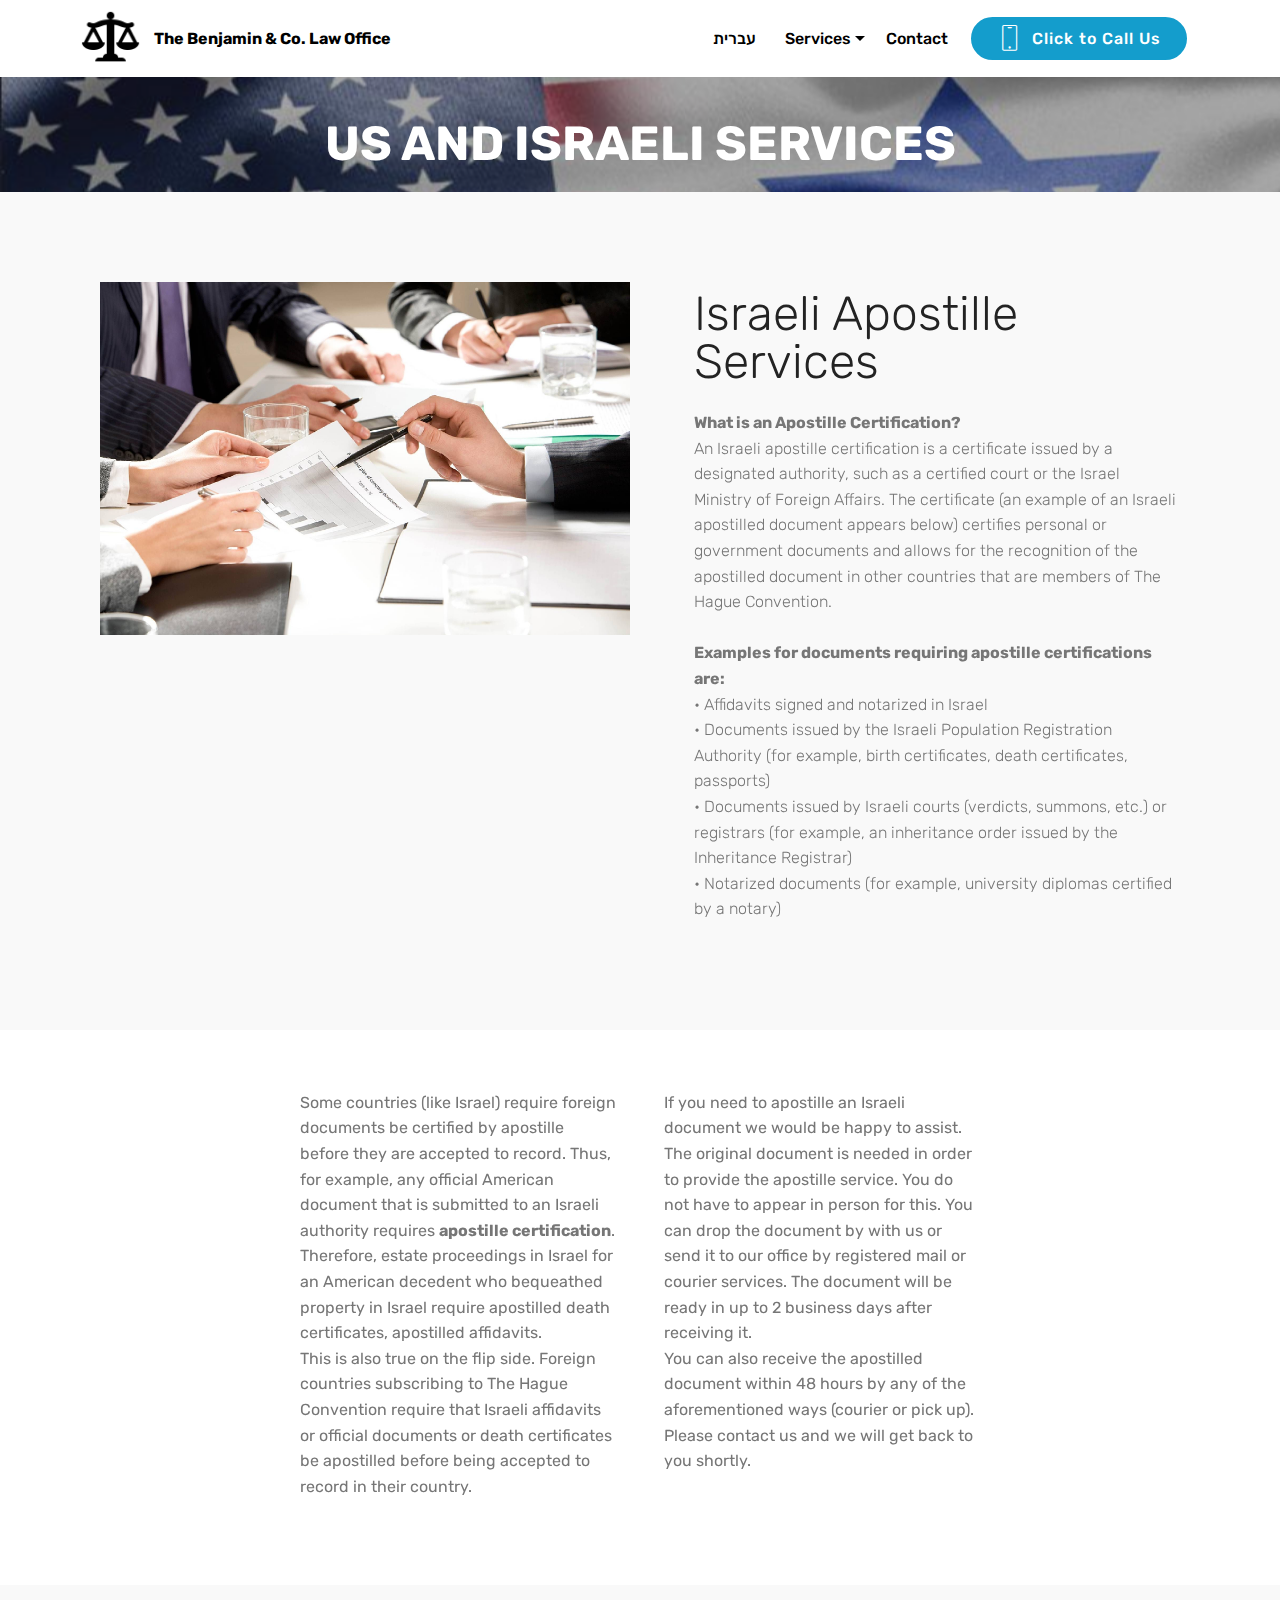
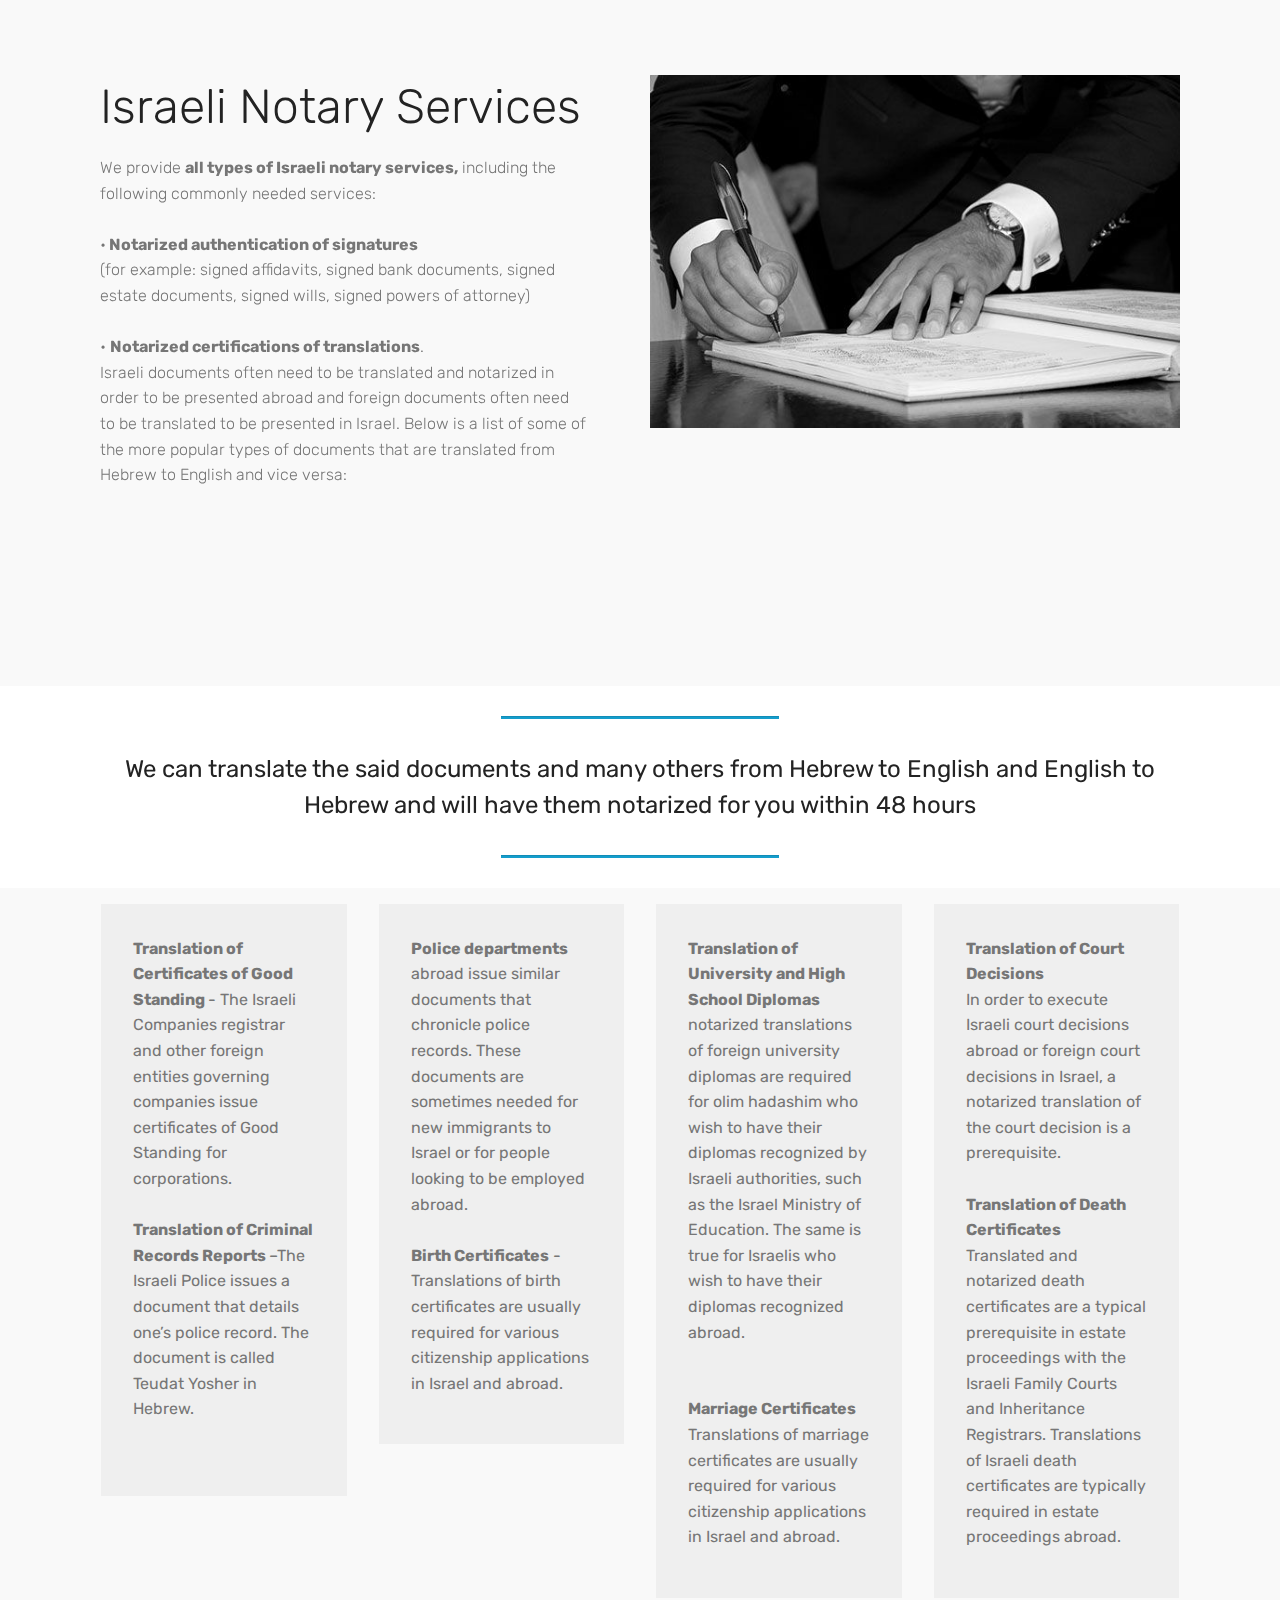
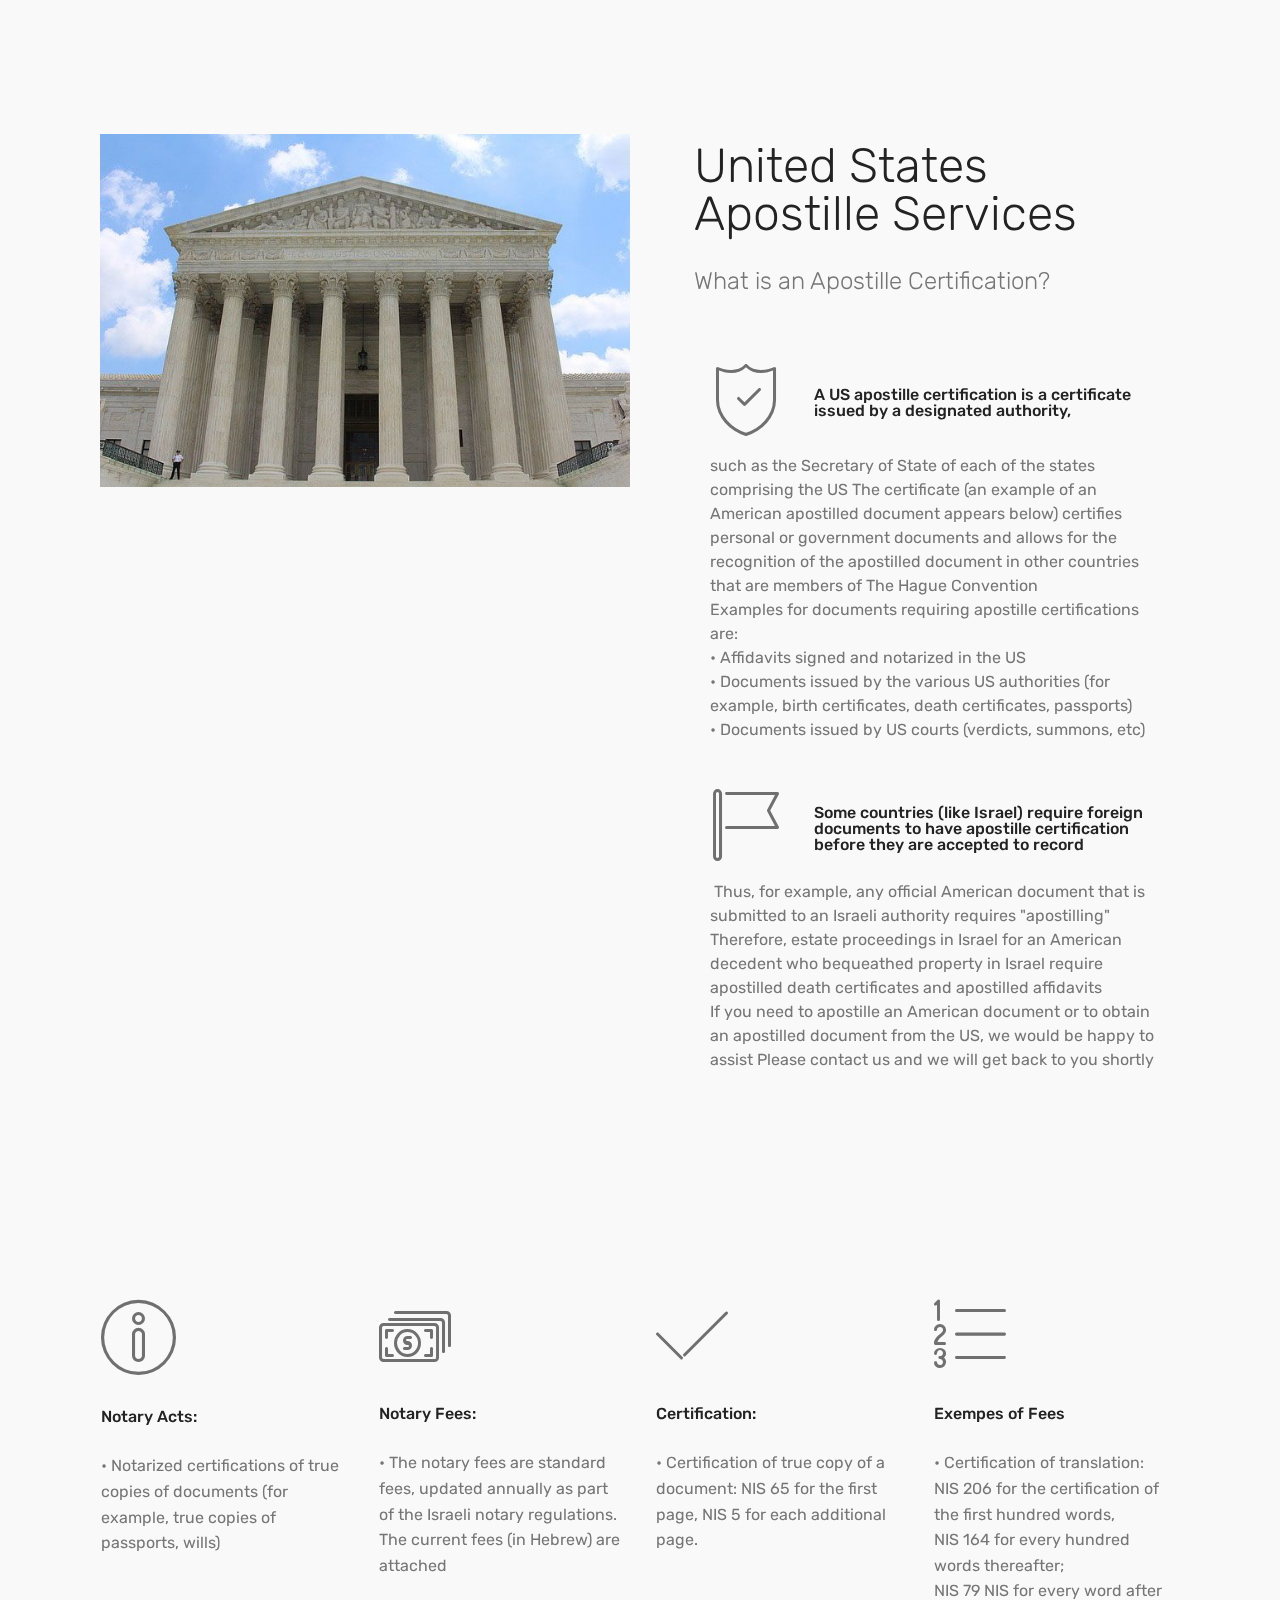
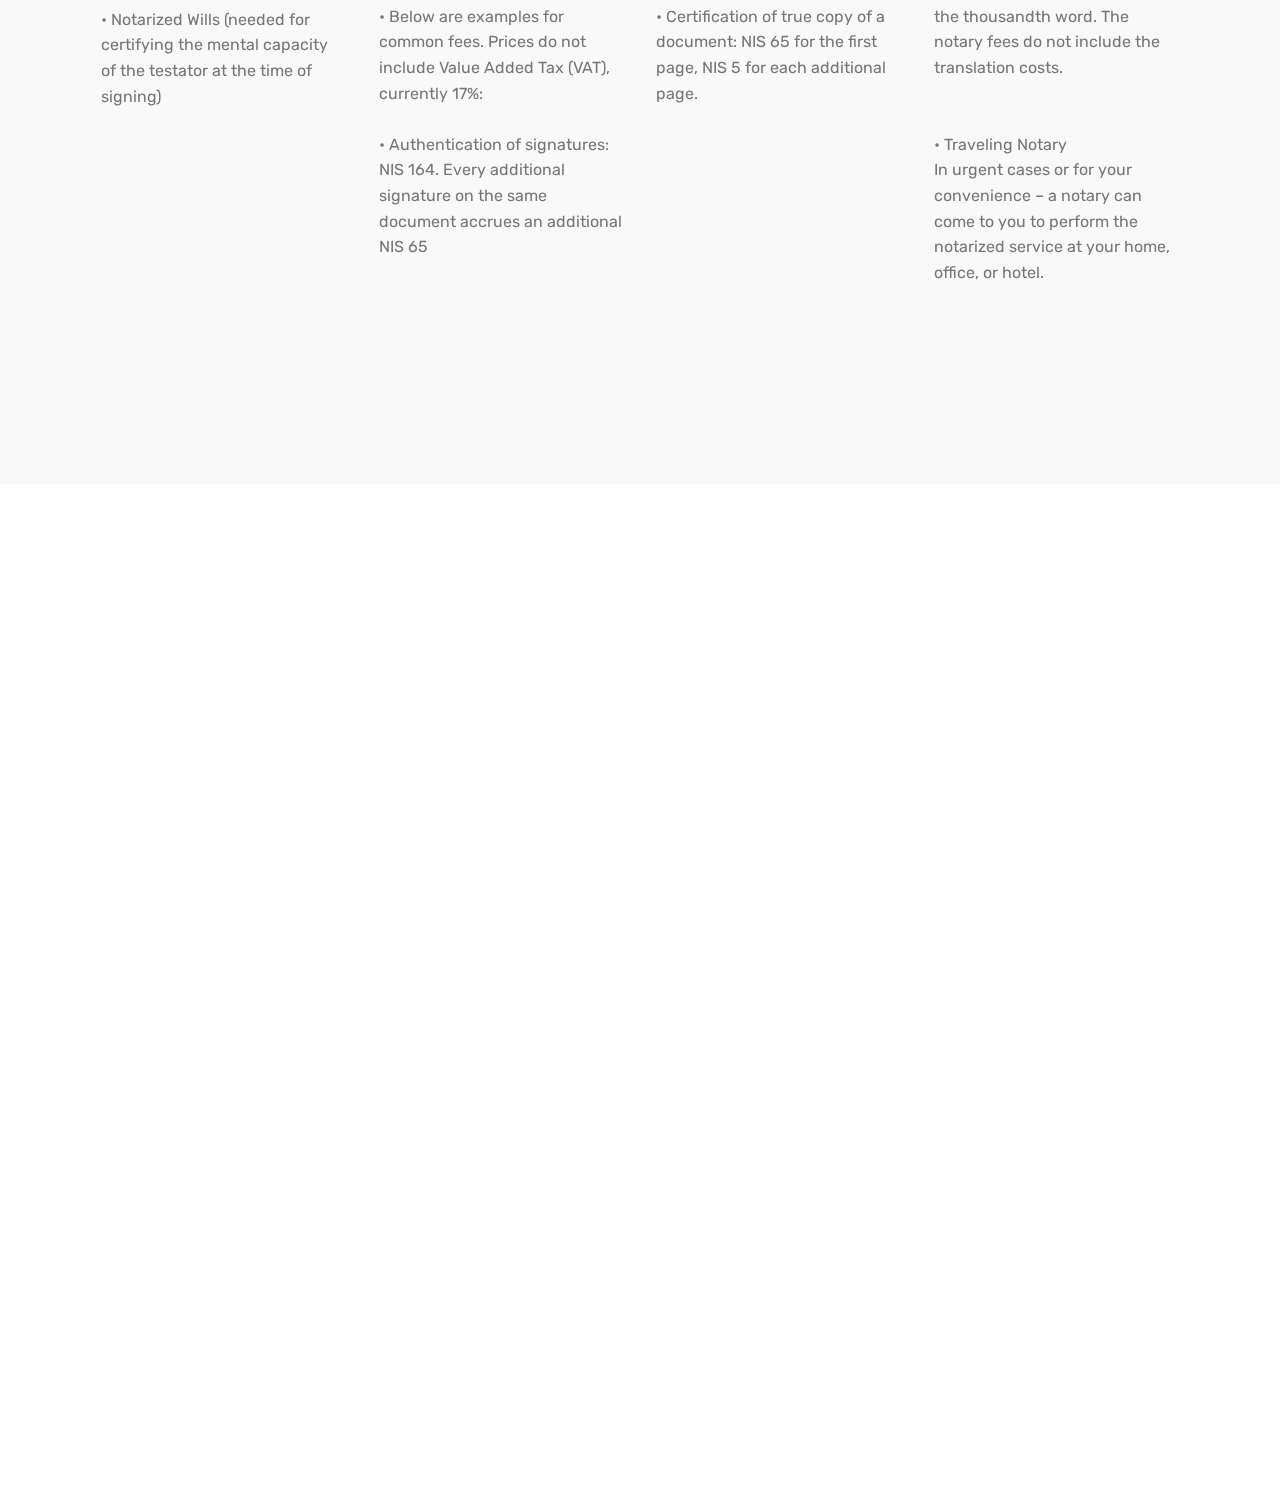
==== commit a6957c22: "create github pages" ====
--- a/page1.html
+++ b/page1.html
@@ -23,7 +23,26 @@
   
 </head>
 <body>
-<section class="menu cid-qB8HQ4ijf8" once="menu" id="menu2-g" data-rv-view="310">
+<section class="mbr-section content5 cid-qBNZsdo6S2 mbr-parallax-background" id="content5-o" data-rv-view="503">
+
+    
+
+    <div class="mbr-overlay" style="opacity: 0.4; background-color: rgb(35, 35, 35);">
+    </div>
+
+    <div class="container">
+        <div class="media-container-row">
+            <div class="title col-12 col-md-8">
+                <h2 class="align-center mbr-bold mbr-white pb-3 mbr-fonts-style display-2">US AND ISRAELI SERVICES</h2>
+                
+                
+                
+            </div>
+        </div>
+    </div>
+</section>
+
+<section class="engine"><a href="https://mobirise.co/b">web creator</a></section><section class="menu cid-qB8HQ4ijf8" once="menu" id="menu2-g" data-rv-view="506">
 
     
 
@@ -59,25 +78,7 @@
     </nav>
 </section>
 
-<section class="engine"><a href="https://mobirise.co/j">how to design your own website</a></section><section class="mbr-section content5 cid-qBNZsdo6S2" id="content5-o" data-rv-view="307">
-
-    
-
-    
-
-    <div class="container">
-        <div class="media-container-row">
-            <div class="title col-12 col-md-8">
-                <h2 class="align-center mbr-bold mbr-white pb-3 mbr-fonts-style display-2">US AND ISRAELI SERVICES</h2>
-                
-                
-                
-            </div>
-        </div>
-    </div>
-</section>
-
-<section class="features11 cid-qBNYC1mvXM" id="features11-h" data-rv-view="312">
+<section class="features11 cid-qBNYC1mvXM" id="features11-h" data-rv-view="508">
 
     
 
@@ -124,7 +125,7 @@
     </div>          
 </section>
 
-<section class="mbr-section article content3 cid-qBNYDP6O2L" id="content3-i" data-rv-view="315">
+<section class="mbr-section article content3 cid-qBNYDP6O2L" id="content3-i" data-rv-view="511">
       
      
 
@@ -144,7 +145,7 @@
     </div>
 </section>
 
-<section class="features11 cid-qBNYFzu8jD" id="features11-j" data-rv-view="316">
+<section class="features11 cid-qBNYFzu8jD" id="features11-j" data-rv-view="512">
 
     
 
@@ -188,7 +189,7 @@
     </div>          
 </section>
 
-<section class="mbr-section article content9 cid-qBNYHcpAnU" id="content9-k" data-rv-view="319">
+<section class="mbr-section article content9 cid-qBNYHcpAnU" id="content9-k" data-rv-view="515">
     
      
 
@@ -201,7 +202,7 @@
         </div>
 </section>
 
-<section class="features4 cid-qBNYJUgX7n" id="features4-l" data-rv-view="321">
+<section class="features4 cid-qBNYJUgX7n" id="features4-l" data-rv-view="517">
     
          
 
@@ -252,7 +253,7 @@
     </div>
 </section>
 
-<section class="features11 cid-qBNYMlnlip" id="features11-m" data-rv-view="324">
+<section class="features11 cid-qBNYMlnlip" id="features11-m" data-rv-view="520">
 
     
 
@@ -315,7 +316,7 @@
     </div>          
 </section>
 
-<section class="features5 cid-qBNYOkFuqs" id="features5-n" data-rv-view="327">
+<section class="features5 cid-qBNYOkFuqs" id="features5-n" data-rv-view="523">
     
     
 
@@ -374,7 +375,7 @@
     </div>
 </section>
 
-<section class="cid-qBO0O0Bztt mbr-reveal mbr-parallax-background" id="footer2-p" data-rv-view="330">
+<section class="cid-qBO0O0Bztt mbr-reveal mbr-parallax-background" id="footer2-p" data-rv-view="526">
 
     
 
@@ -427,9 +428,9 @@
   <script src="assets/popper/popper.min.js"></script>
   <script src="assets/tether/tether.min.js"></script>
   <script src="assets/bootstrap/js/bootstrap.min.js"></script>
+  <script src="assets/jarallax/jarallax.min.js"></script>
   <script src="assets/dropdown/js/script.min.js"></script>
   <script src="assets/touch-swipe/jquery.touch-swipe.min.js"></script>
-  <script src="assets/jarallax/jarallax.min.js"></script>
   <script src="assets/smooth-scroll/smooth-scroll.js"></script>
   <script src="assets/theme/js/script.js"></script>
   
--- a/assets/mobirise/css/mbr-additional.css
+++ b/assets/mobirise/css/mbr-additional.css
@@ -1717,279 +1717,40 @@
 .cid-qB8HSqPFfT {
   background-image: url("../../../assets/images/home1-bg-2-1920x350.jpg");
 }
-.cid-qB8KmE0X83 {
-  padding-top: 90px;
-  padding-bottom: 0px;
-  background-color: #f9f9f9;
-}
-.cid-qB8KmE0X83 h2 {
-  text-align: left;
-}
-.cid-qB8KmE0X83 h4 {
-  text-align: left;
-  font-weight: 500;
-}
-.cid-qB8KmE0X83 p {
-  color: #767676;
-  text-align: left;
-}
-.cid-qB8KmE0X83 .aside-content {
-  flex-basis: 100%;
-}
-.cid-qB8KmE0X83 .block-content {
-  display: -webkit-flex;
-  flex-direction: column;
-  -webkit-flex-direction: column;
-  word-break: break-word;
-}
-.cid-qB8KmE0X83 .media {
-  margin: initial;
-  align-items: center;
-}
-.cid-qB8KmE0X83 .mbr-figure {
-  align-self: flex-start;
-  -webkit-align-self: flex-start;
-  -webkit-flex-shrink: 0;
-  flex-shrink: 0;
-}
-.cid-qB8KmE0X83 .card-img {
-  padding-right: 2rem;
-  width: auto;
-}
-.cid-qB8KmE0X83 .card-img span {
-  font-size: 72px;
-  color: #707070;
-}
-@media (min-width: 992px) {
-  .cid-qB8KmE0X83 .mbr-figure {
-    padding-right: 4rem;
-  }
-}
-@media (max-width: 991px) {
-  .cid-qB8KmE0X83 .mbr-figure {
-    padding-right: 0;
-    padding-bottom: 1rem;
-    margin-bottom: 2rem;
-  }
-}
-@media (max-width: 300px) {
-  .cid-qB8KmE0X83 .card-img span {
-    font-size: 40px !important;
-  }
-}
-.cid-qB8I5y34Ql {
-  padding-top: 60px;
-  padding-bottom: 60px;
-  background-color: #ffffff;
-}
-.cid-qB8I5y34Ql .mbr-text {
-  color: #767676;
-}
-.cid-qB8Og1Rgnm {
-  padding-top: 90px;
-  padding-bottom: 90px;
-  background-color: #f9f9f9;
-}
-.cid-qB8Og1Rgnm h2 {
-  text-align: left;
-}
-.cid-qB8Og1Rgnm h4 {
-  text-align: left;
-  font-weight: 500;
-}
-.cid-qB8Og1Rgnm p {
-  color: #767676;
-  text-align: left;
-}
-.cid-qB8Og1Rgnm .aside-content {
-  flex-basis: 100%;
-}
-.cid-qB8Og1Rgnm .block-content {
-  display: -webkit-flex;
-  flex-direction: column;
-  -webkit-flex-direction: column;
-  word-break: break-word;
-}
-.cid-qB8Og1Rgnm .media {
-  margin: initial;
-  align-items: center;
-}
-.cid-qB8Og1Rgnm .mbr-figure {
-  align-self: flex-start;
-  -webkit-align-self: flex-start;
-  -webkit-flex-shrink: 0;
-  flex-shrink: 0;
-}
-.cid-qB8Og1Rgnm .card-img {
-  padding-right: 2rem;
-  width: auto;
-}
-.cid-qB8Og1Rgnm .card-img span {
-  font-size: 72px;
-  color: #707070;
-}
-@media (min-width: 992px) {
-  .cid-qB8Og1Rgnm .mbr-figure {
-    padding-right: 4rem;
-    padding-right: 0;
-    padding-left: 4rem;
-  }
-  .cid-qB8Og1Rgnm .media-container-row {
-    -webkit-flex-direction: row-reverse;
-  }
-}
-@media (max-width: 991px) {
-  .cid-qB8Og1Rgnm .mbr-figure {
-    padding-right: 0;
-    padding-bottom: 1rem;
-    margin-bottom: 2rem;
-    padding-bottom: 0;
-    margin-bottom: 0;
-    padding-top: 1rem;
-    margin-top: 2rem;
-  }
-  .cid-qB8Og1Rgnm .media-container-row {
-    -webkit-flex-direction: column-reverse;
-  }
-}
-@media (max-width: 300px) {
-  .cid-qB8Og1Rgnm .card-img span {
-    font-size: 40px !important;
-  }
-}
-.cid-qB9WVQaa0e {
+.cid-qBOdkwxzVV {
   padding-top: 30px;
   padding-bottom: 30px;
   background-color: #ffffff;
 }
-.cid-qB9WVQaa0e .line {
+.cid-qBOdkwxzVV .line {
   background-color: #149dcc;
   color: #149dcc;
   align: center;
   height: 2px;
   margin: 0 auto;
 }
-.cid-qB9WVQaa0e .section-text {
+.cid-qBOdkwxzVV .section-text {
   padding: 2rem 0;
 }
-.cid-qB9WVQaa0e .inner-container {
+.cid-qBOdkwxzVV .inner-container {
   margin: 0 auto;
 }
 @media (max-width: 768px) {
-  .cid-qB9WVQaa0e .inner-container {
+  .cid-qBOdkwxzVV .inner-container {
     width: 100% !important;
   }
 }
-.cid-qB8OJfeRs1 {
+.cid-qBOe397uCP {
   padding-top: 0px;
-  padding-bottom: 30px;
-  background-color: #f9f9f9;
-}
-.cid-qB8OJfeRs1 .card-box {
-  background-color: #efefef;
-  padding: 2rem;
-}
-.cid-qB8OJfeRs1 h4 {
-  font-weight: 500;
-  margin-bottom: 0;
-  text-align: left;
-}
-.cid-qB8OJfeRs1 p {
+  padding-bottom: 15px;
+  background-color: #ffffff;
+}
+.cid-qBOe397uCP .mbr-text,
+.cid-qBOe397uCP blockquote {
   color: #767676;
-  text-align: left;
-}
-.cid-qB8OJfeRs1 .card-wrapper {
-  position: relative;
-  box-shadow: 0px 0px 0px 0px rgba(0, 0, 0, 0);
-  transition: box-shadow 0.3s;
-}
-.cid-qB8OJfeRs1 .card-wrapper:hover {
-  box-shadow: 0px 0px 30px 0px rgba(0, 0, 0, 0.05);
-  transition: box-shadow 0.3s;
-}
-.cid-qB8OJfeRs1 .card-img {
-  position: absolute;
-  top: 0;
-  left: 0;
-  width: 100%;
-  overflow: hidden;
-}
-.cid-qBdGAvdH9P {
-  padding-top: 90px;
-  padding-bottom: 90px;
-  background-color: #f9f9f9;
-}
-.cid-qBdGAvdH9P h2 {
-  text-align: left;
-}
-.cid-qBdGAvdH9P h4 {
-  text-align: left;
-  font-weight: 500;
-}
-.cid-qBdGAvdH9P p {
-  color: #767676;
-  text-align: left;
-}
-.cid-qBdGAvdH9P .block-content {
-  display: -webkit-flex;
-  flex-direction: column;
-  -webkit-flex-direction: column;
-  word-break: break-word;
-}
-.cid-qBdGAvdH9P .media {
-  margin: initial;
-  align-items: center;
-}
-.cid-qBdGAvdH9P .mbr-figure {
-  align-self: flex-start;
-  -webkit-align-self: flex-start;
-  -webkit-flex-shrink: 0;
-  flex-shrink: 0;
-}
-.cid-qBdGAvdH9P .card-img {
-  padding-right: 2rem;
-  width: auto;
-}
-.cid-qBdGAvdH9P .card-img span {
-  font-size: 72px;
-  color: #707070;
-}
-@media (min-width: 992px) {
-  .cid-qBdGAvdH9P .mbr-figure {
-    padding-right: 4rem;
-  }
-}
-@media (max-width: 991px) {
-  .cid-qBdGAvdH9P .mbr-figure {
-    padding-right: 0;
-    padding-bottom: 1rem;
-    margin-bottom: 2rem;
-  }
-}
-@media (max-width: 300px) {
-  .cid-qBdGAvdH9P .card-img span {
-    font-size: 40px !important;
-  }
-}
-.cid-qB9SLwIep0 {
-  padding-top: 90px;
-  padding-bottom: 90px;
-  background-color: #f9f9f9;
-}
-.cid-qB9SLwIep0 h4 {
-  text-align: left;
-  font-weight: 500;
-}
-.cid-qB9SLwIep0 p {
-  color: #767676;
-  text-align: left;
-}
-.cid-qB9SLwIep0 .card-img {
-  text-align: left;
-}
-.cid-qB9SLwIep0 .card-img span {
-  font-size: 72px;
-  color: #707070;
+}
+.cid-qBOe397uCP .mbr-text {
+  text-align: center;
 }
 .cid-qBoXMslPKj {
   padding-top: 90px;
@@ -2105,7 +1866,7 @@
 .cid-qBNZsdo6S2 {
   padding-top: 120px;
   padding-bottom: 0px;
-  background-color: #0f7699;
+  background-image: url("../../../assets/images/us-israel-flags-897x454.jpg");
 }
 .cid-qB8HQ4ijf8 .navbar {
   background: #ffffff;
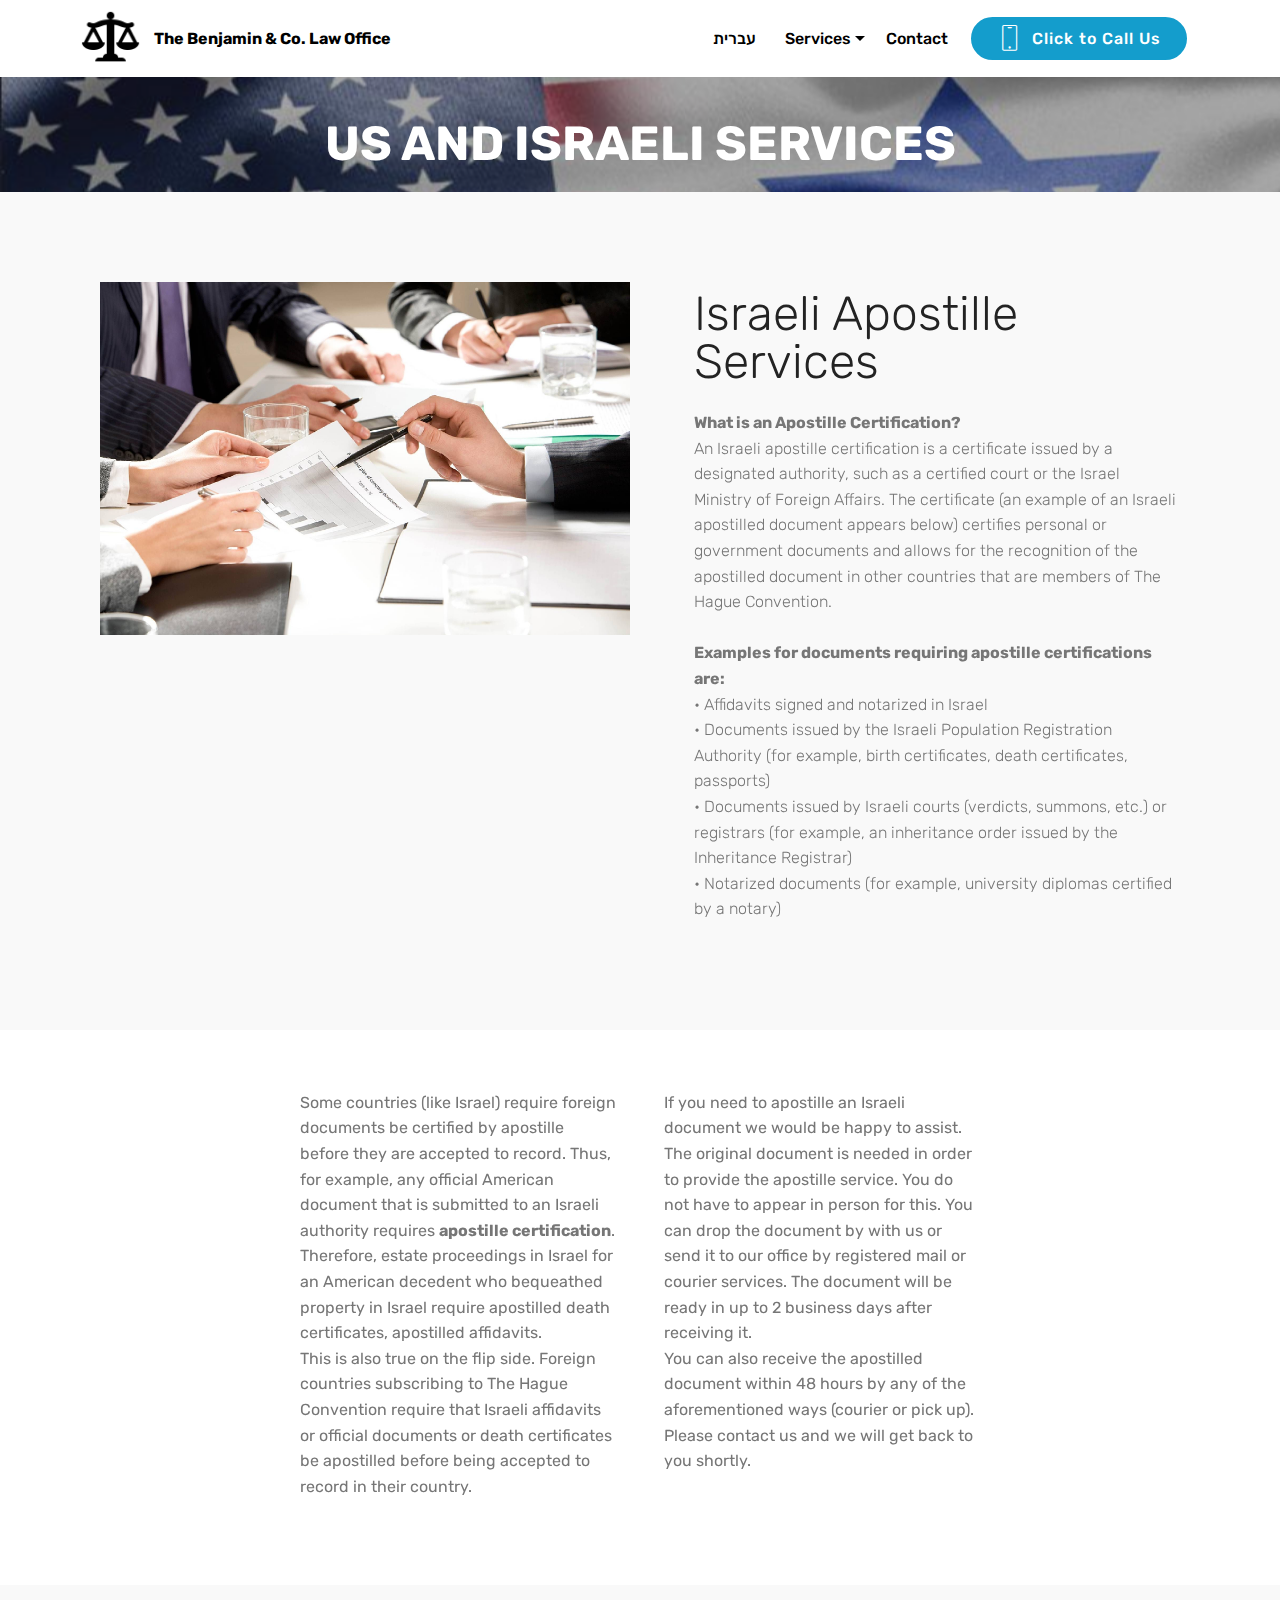
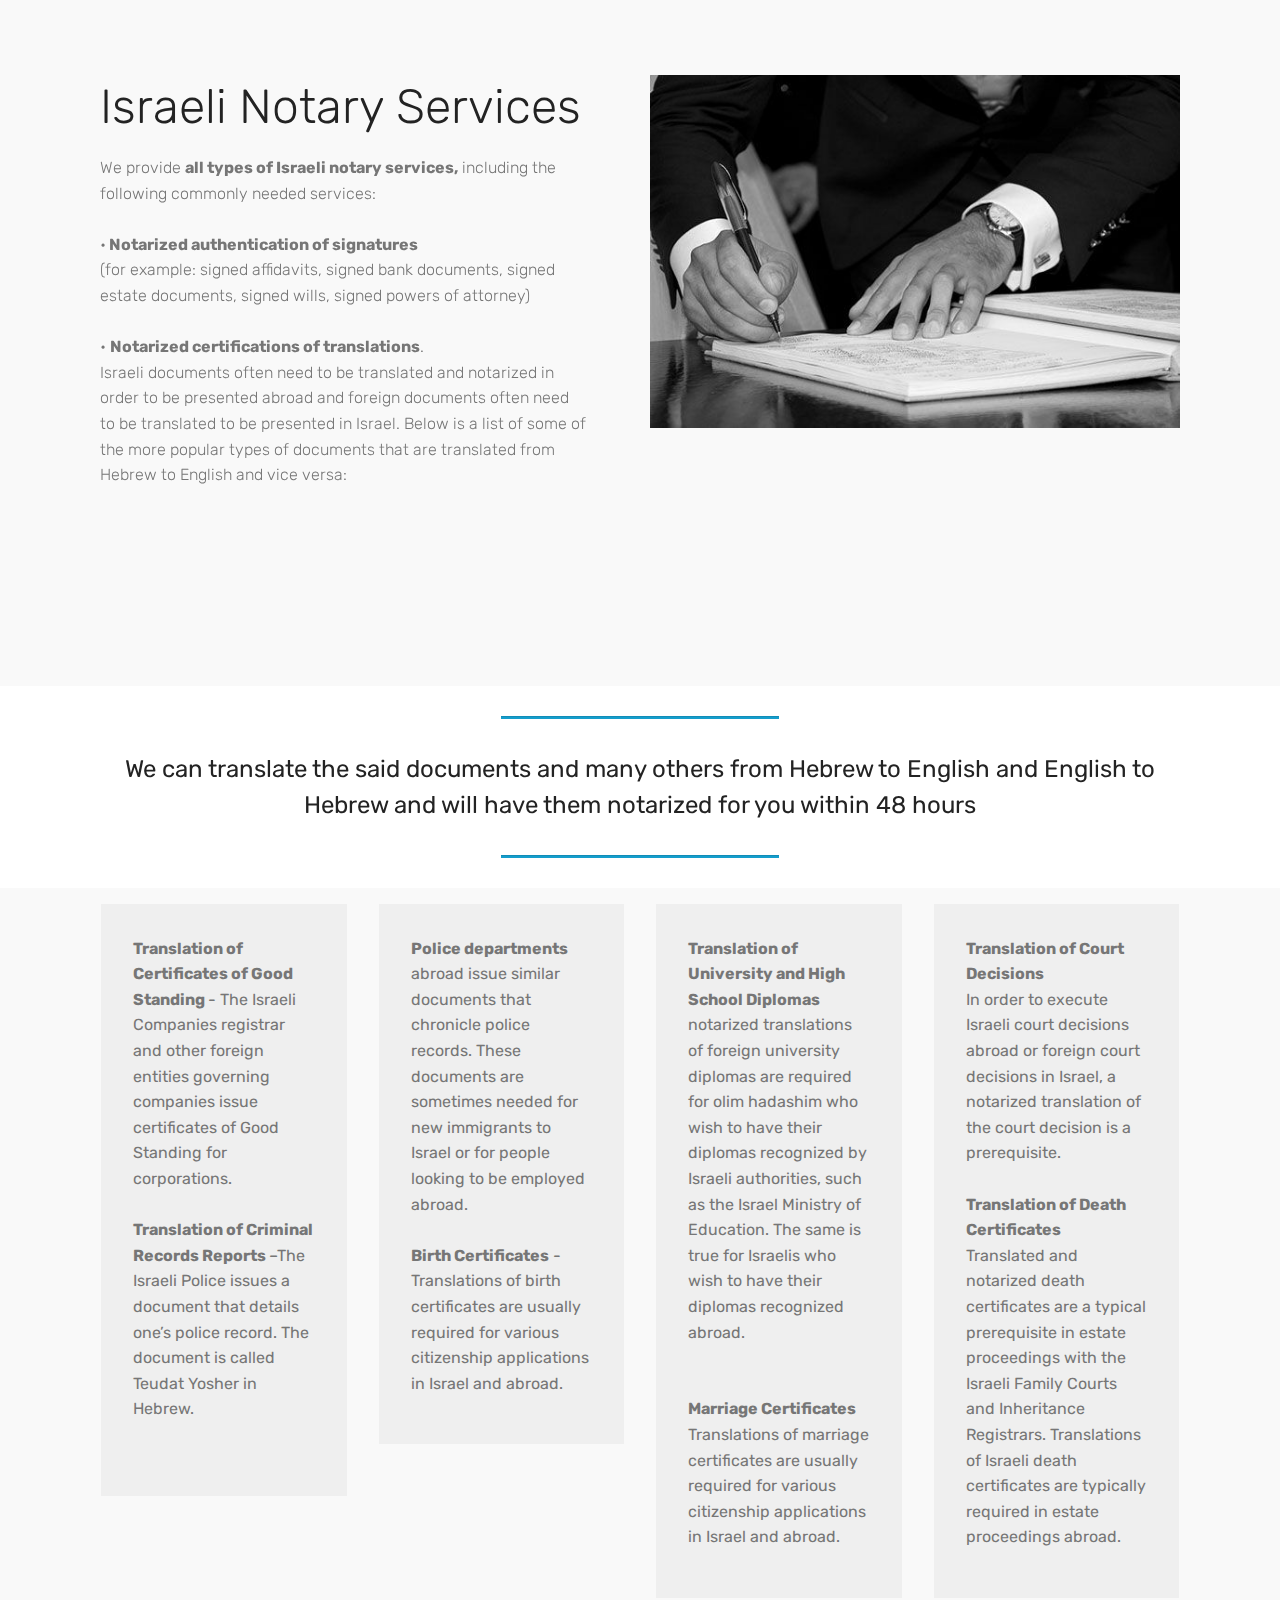
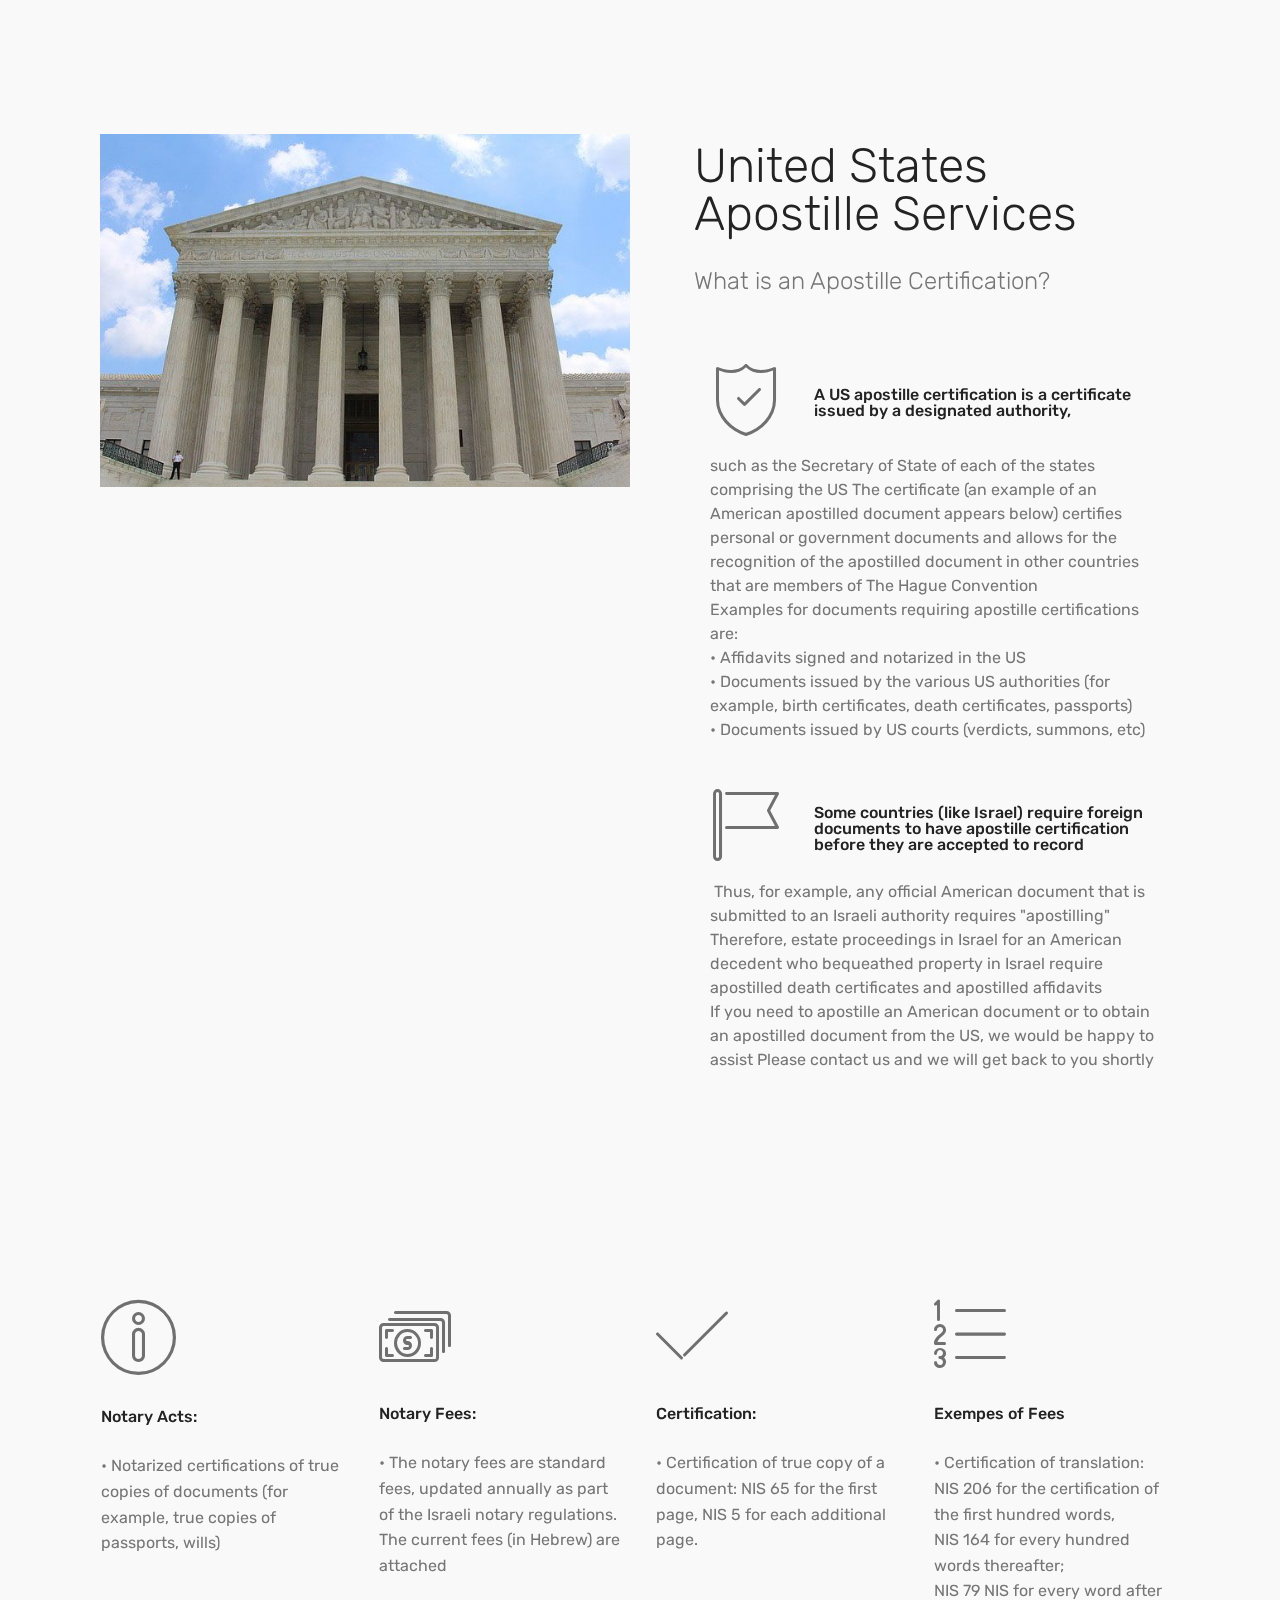
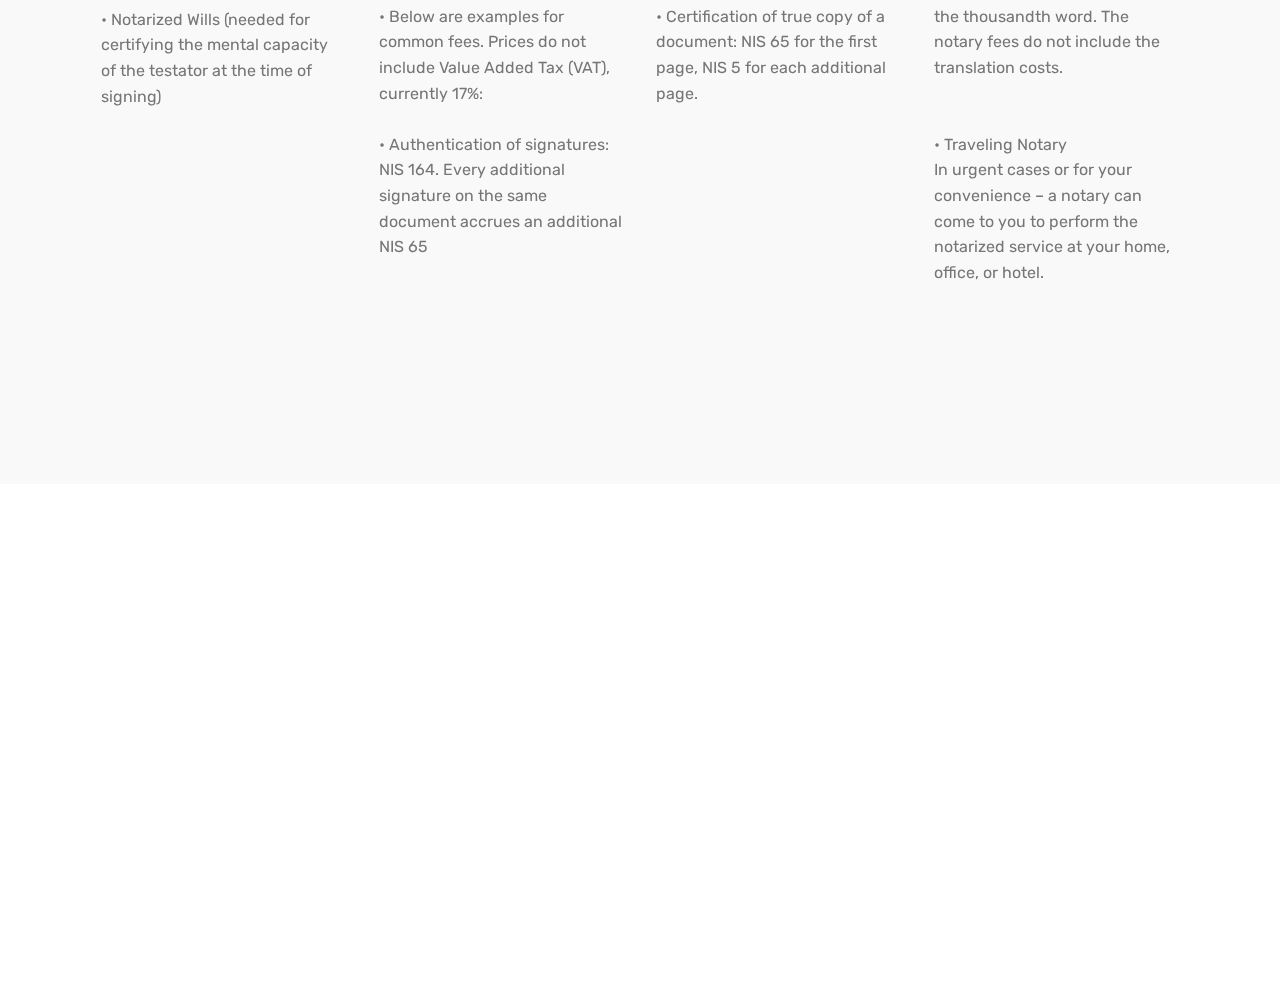
==== commit d4d85089: "create github pages" ====
--- a/page1.html
+++ b/page1.html
@@ -23,26 +23,7 @@
   
 </head>
 <body>
-<section class="mbr-section content5 cid-qBNZsdo6S2 mbr-parallax-background" id="content5-o" data-rv-view="503">
-
-    
-
-    <div class="mbr-overlay" style="opacity: 0.4; background-color: rgb(35, 35, 35);">
-    </div>
-
-    <div class="container">
-        <div class="media-container-row">
-            <div class="title col-12 col-md-8">
-                <h2 class="align-center mbr-bold mbr-white pb-3 mbr-fonts-style display-2">US AND ISRAELI SERVICES</h2>
-                
-                
-                
-            </div>
-        </div>
-    </div>
-</section>
-
-<section class="engine"><a href="https://mobirise.co/b">web creator</a></section><section class="menu cid-qB8HQ4ijf8" once="menu" id="menu2-g" data-rv-view="506">
+<section class="menu cid-qB8HQ4ijf8" once="menu" id="menu2-g" data-rv-view="626">
 
     
 
@@ -78,7 +59,26 @@
     </nav>
 </section>
 
-<section class="features11 cid-qBNYC1mvXM" id="features11-h" data-rv-view="508">
+<section class="engine"><a href="https://mobirise.co/g">how to create your own website</a></section><section class="mbr-section content5 cid-qBNZsdo6S2 mbr-parallax-background" id="content5-o" data-rv-view="623">
+
+    
+
+    <div class="mbr-overlay" style="opacity: 0.4; background-color: rgb(35, 35, 35);">
+    </div>
+
+    <div class="container">
+        <div class="media-container-row">
+            <div class="title col-12 col-md-8">
+                <h2 class="align-center mbr-bold mbr-white pb-3 mbr-fonts-style display-2">US AND ISRAELI SERVICES</h2>
+                
+                
+                
+            </div>
+        </div>
+    </div>
+</section>
+
+<section class="features11 cid-qBNYC1mvXM" id="features11-h" data-rv-view="628">
 
     
 
@@ -125,7 +125,7 @@
     </div>          
 </section>
 
-<section class="mbr-section article content3 cid-qBNYDP6O2L" id="content3-i" data-rv-view="511">
+<section class="mbr-section article content3 cid-qBNYDP6O2L" id="content3-i" data-rv-view="631">
       
      
 
@@ -145,7 +145,7 @@
     </div>
 </section>
 
-<section class="features11 cid-qBNYFzu8jD" id="features11-j" data-rv-view="512">
+<section class="features11 cid-qBNYFzu8jD" id="features11-j" data-rv-view="632">
 
     
 
@@ -189,7 +189,7 @@
     </div>          
 </section>
 
-<section class="mbr-section article content9 cid-qBNYHcpAnU" id="content9-k" data-rv-view="515">
+<section class="mbr-section article content9 cid-qBNYHcpAnU" id="content9-k" data-rv-view="635">
     
      
 
@@ -202,7 +202,7 @@
         </div>
 </section>
 
-<section class="features4 cid-qBNYJUgX7n" id="features4-l" data-rv-view="517">
+<section class="features4 cid-qBNYJUgX7n" id="features4-l" data-rv-view="637">
     
          
 
@@ -253,7 +253,7 @@
     </div>
 </section>
 
-<section class="features11 cid-qBNYMlnlip" id="features11-m" data-rv-view="520">
+<section class="features11 cid-qBNYMlnlip" id="features11-m" data-rv-view="640">
 
     
 
@@ -316,7 +316,7 @@
     </div>          
 </section>
 
-<section class="features5 cid-qBNYOkFuqs" id="features5-n" data-rv-view="523">
+<section class="features5 cid-qBNYOkFuqs" id="features5-n" data-rv-view="643">
     
     
 
@@ -375,7 +375,7 @@
     </div>
 </section>
 
-<section class="cid-qBO0O0Bztt mbr-reveal mbr-parallax-background" id="footer2-p" data-rv-view="526">
+<section class="cid-qBO0O0Bztt mbr-reveal mbr-parallax-background" id="footer2-p" data-rv-view="646">
 
     
 
--- a/assets/mobirise/css/mbr-additional.css
+++ b/assets/mobirise/css/mbr-additional.css
@@ -1718,8 +1718,8 @@
   background-image: url("../../../assets/images/home1-bg-2-1920x350.jpg");
 }
 .cid-qBOdkwxzVV {
-  padding-top: 30px;
-  padding-bottom: 30px;
+  padding-top: 60px;
+  padding-bottom: 45px;
   background-color: #ffffff;
 }
 .cid-qBOdkwxzVV .line {
@@ -1741,8 +1741,8 @@
   }
 }
 .cid-qBOe397uCP {
-  padding-top: 0px;
-  padding-bottom: 15px;
+  padding-top: 45px;
+  padding-bottom: 30px;
   background-color: #ffffff;
 }
 .cid-qBOe397uCP .mbr-text,
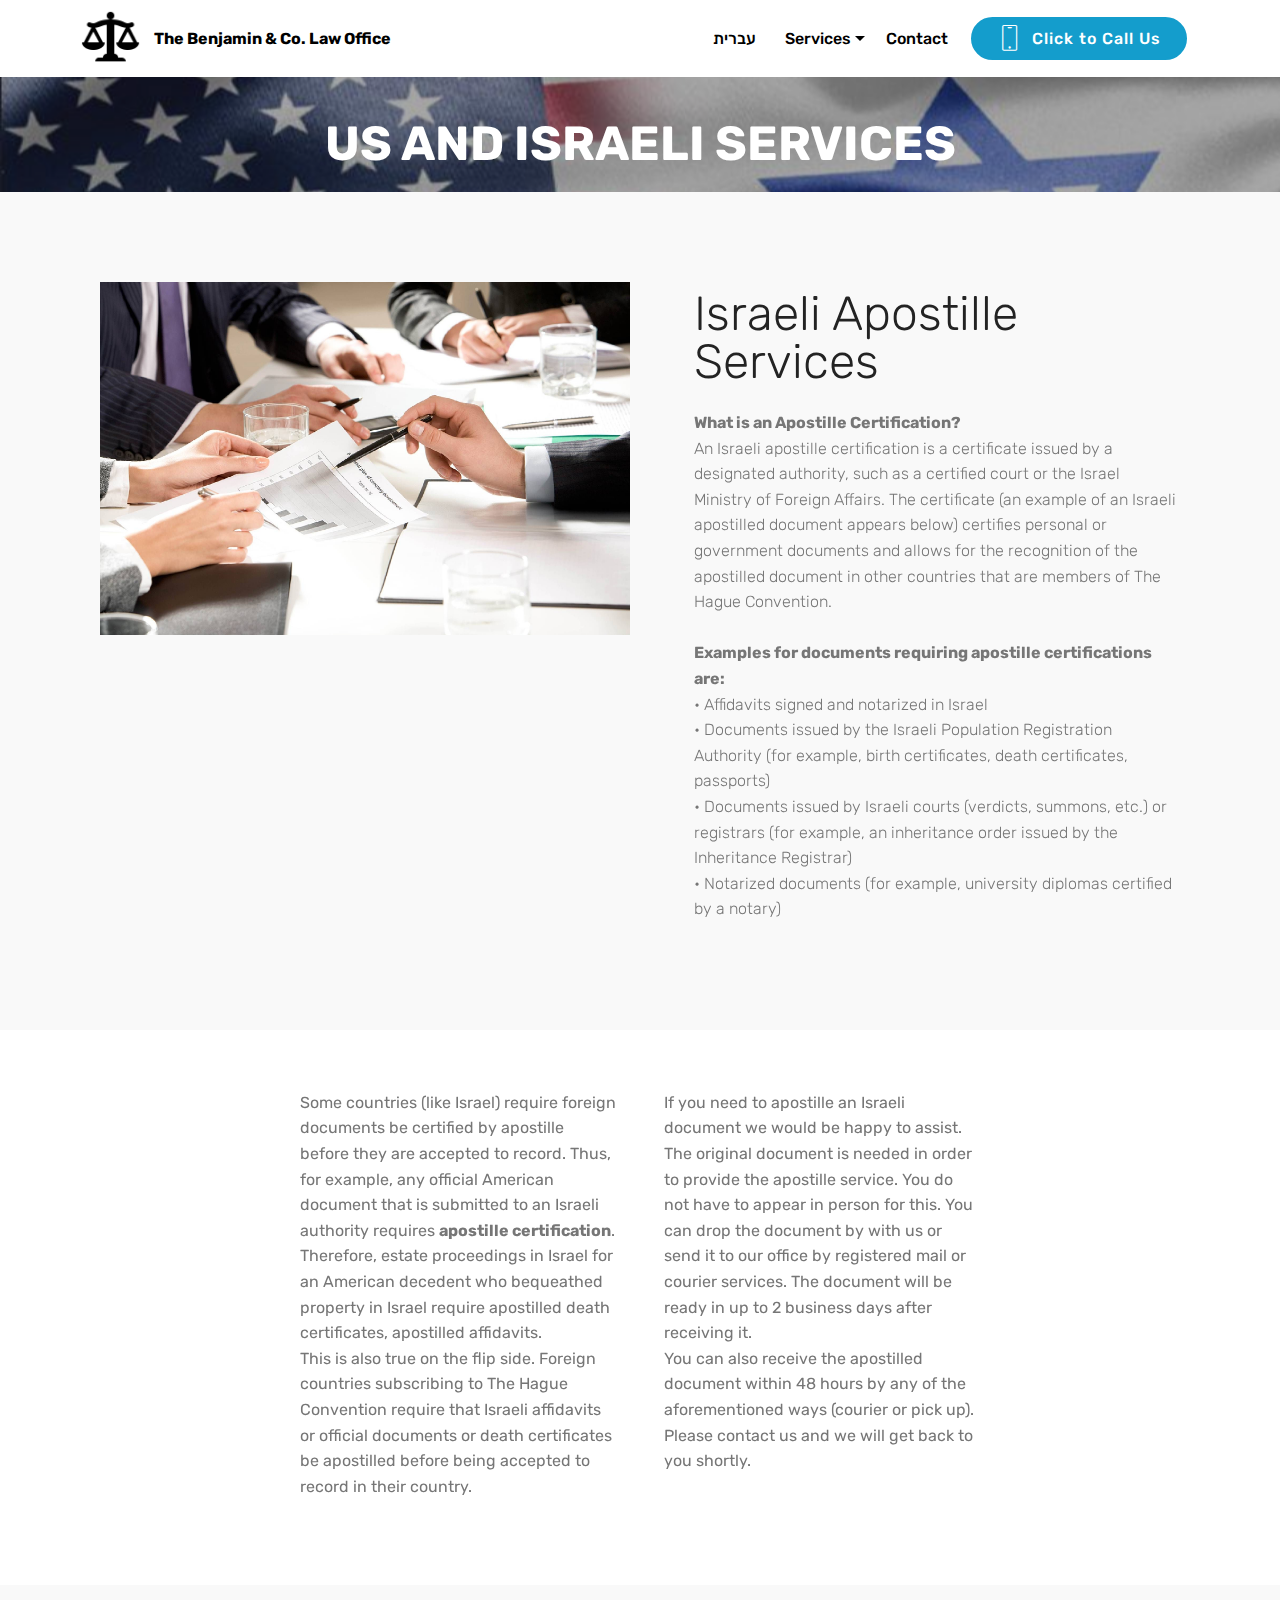
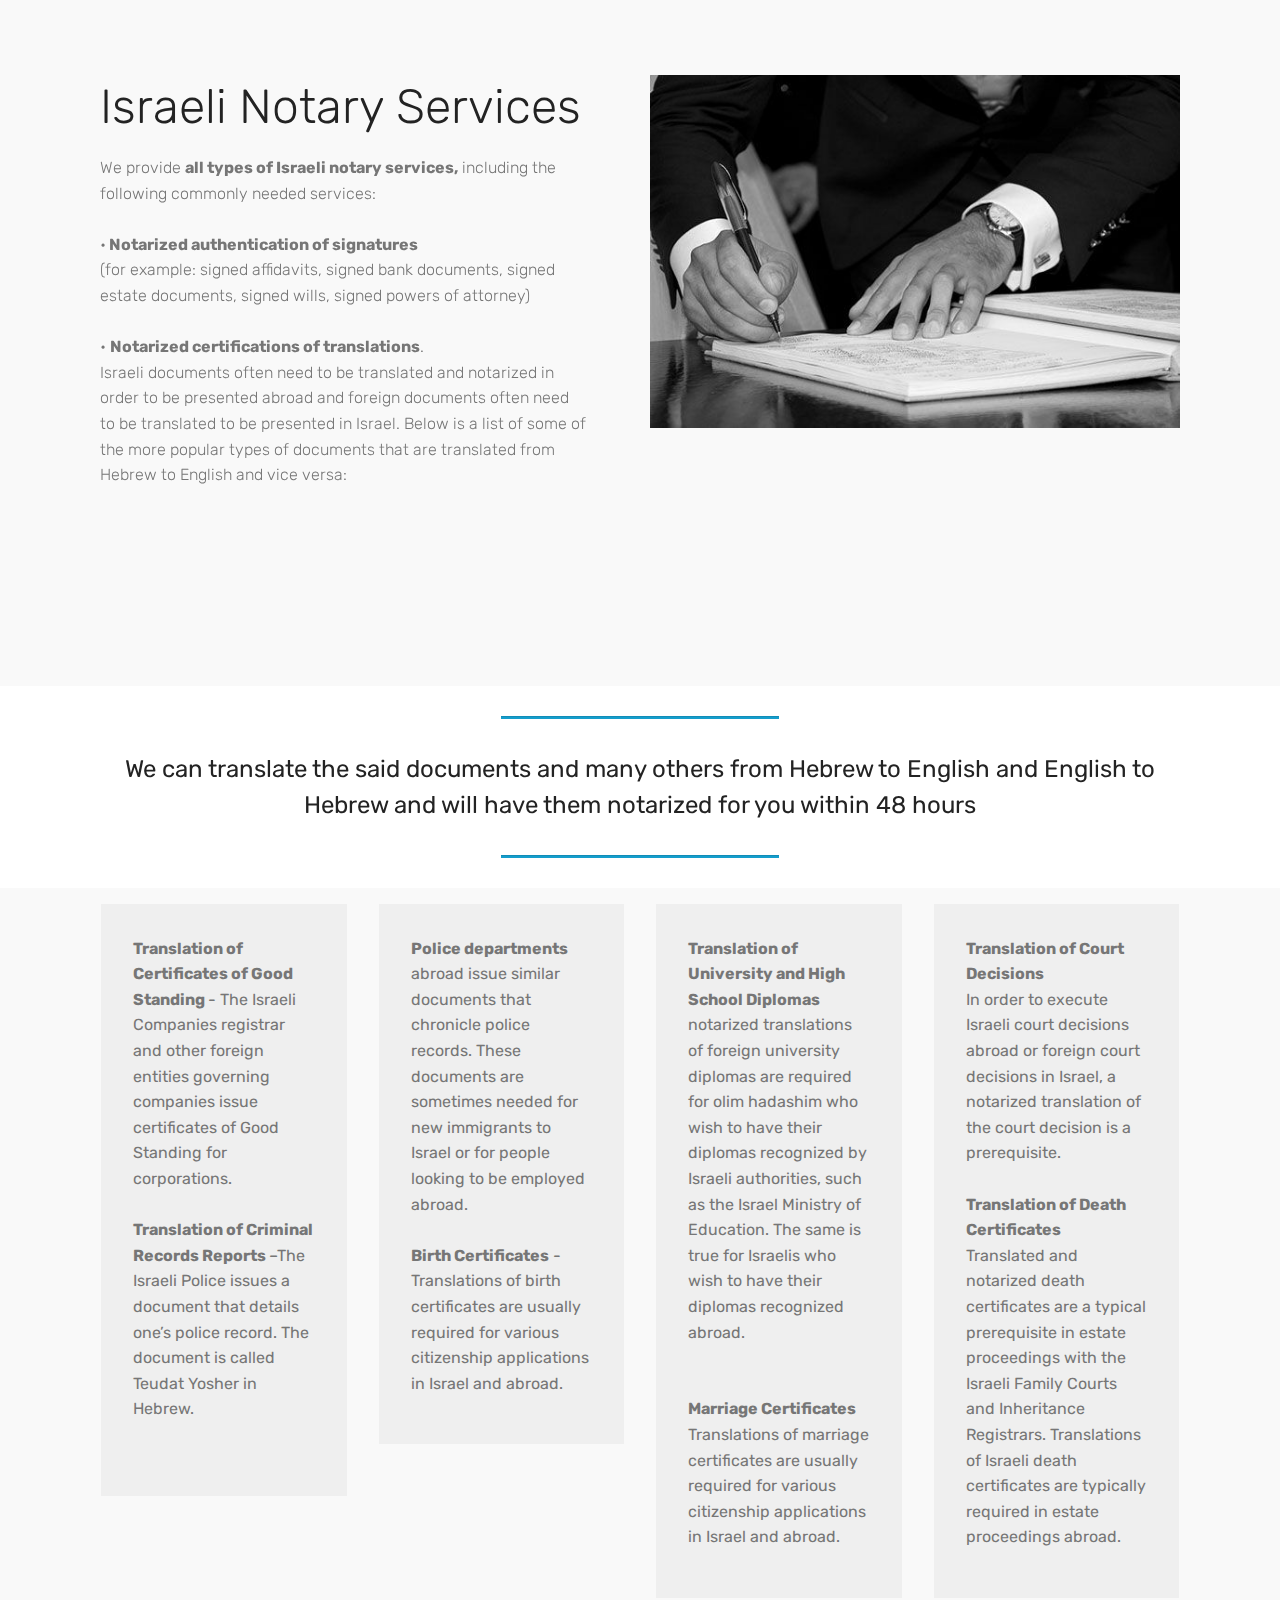
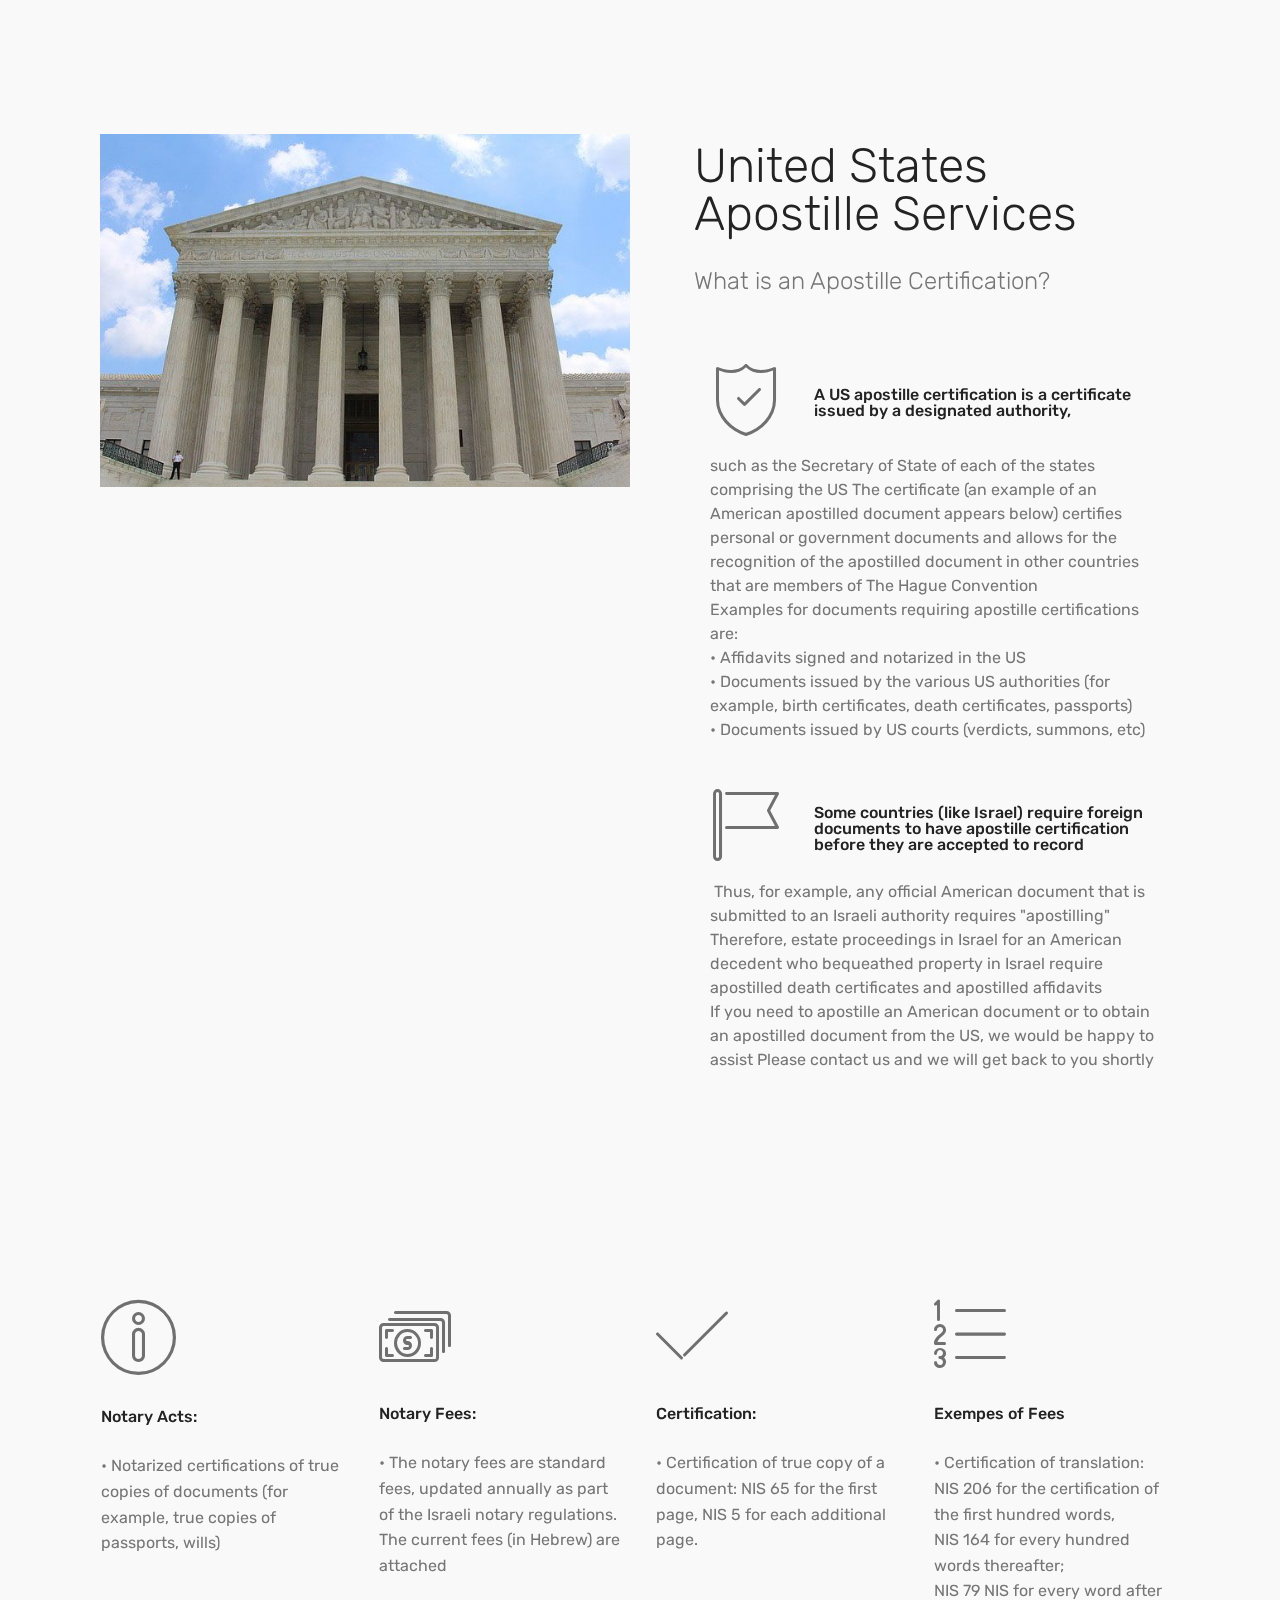
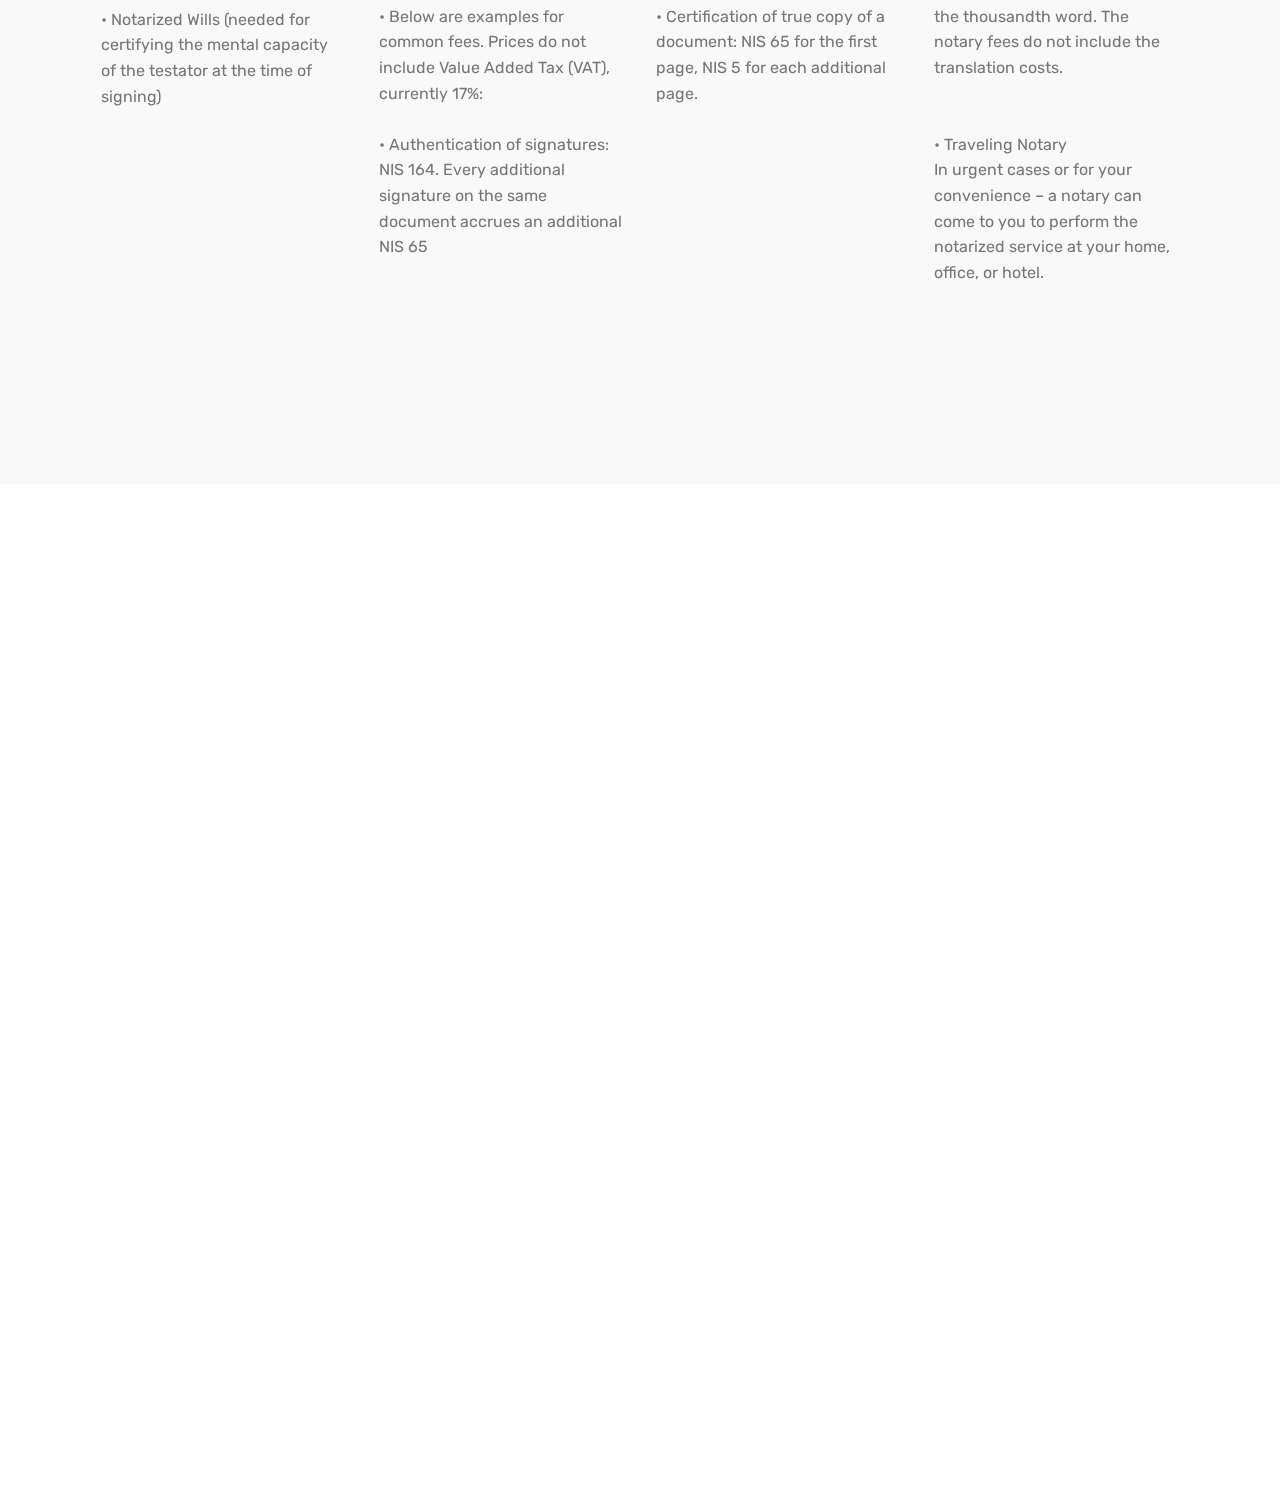
==== commit ed9d833a: "create github pages" ====
--- a/page1.html
+++ b/page1.html
@@ -23,7 +23,7 @@
   
 </head>
 <body>
-<section class="menu cid-qB8HQ4ijf8" once="menu" id="menu2-g" data-rv-view="626">
+<section class="menu cid-qB8HQ4ijf8" once="menu" id="menu2-g" data-rv-view="666">
 
     
 
@@ -59,7 +59,7 @@
     </nav>
 </section>
 
-<section class="engine"><a href="https://mobirise.co/g">how to create your own website</a></section><section class="mbr-section content5 cid-qBNZsdo6S2 mbr-parallax-background" id="content5-o" data-rv-view="623">
+<section class="engine"><a href="https://mobirise.co/k">free bootstrap template</a></section><section class="mbr-section content5 cid-qBNZsdo6S2 mbr-parallax-background" id="content5-o" data-rv-view="663">
 
     
 
@@ -78,7 +78,7 @@
     </div>
 </section>
 
-<section class="features11 cid-qBNYC1mvXM" id="features11-h" data-rv-view="628">
+<section class="features11 cid-qBNYC1mvXM" id="features11-h" data-rv-view="668">
 
     
 
@@ -125,7 +125,7 @@
     </div>          
 </section>
 
-<section class="mbr-section article content3 cid-qBNYDP6O2L" id="content3-i" data-rv-view="631">
+<section class="mbr-section article content3 cid-qBNYDP6O2L" id="content3-i" data-rv-view="671">
       
      
 
@@ -145,7 +145,7 @@
     </div>
 </section>
 
-<section class="features11 cid-qBNYFzu8jD" id="features11-j" data-rv-view="632">
+<section class="features11 cid-qBNYFzu8jD" id="features11-j" data-rv-view="672">
 
     
 
@@ -189,7 +189,7 @@
     </div>          
 </section>
 
-<section class="mbr-section article content9 cid-qBNYHcpAnU" id="content9-k" data-rv-view="635">
+<section class="mbr-section article content9 cid-qBNYHcpAnU" id="content9-k" data-rv-view="675">
     
      
 
@@ -202,7 +202,7 @@
         </div>
 </section>
 
-<section class="features4 cid-qBNYJUgX7n" id="features4-l" data-rv-view="637">
+<section class="features4 cid-qBNYJUgX7n" id="features4-l" data-rv-view="677">
     
          
 
@@ -253,7 +253,7 @@
     </div>
 </section>
 
-<section class="features11 cid-qBNYMlnlip" id="features11-m" data-rv-view="640">
+<section class="features11 cid-qBNYMlnlip" id="features11-m" data-rv-view="680">
 
     
 
@@ -316,7 +316,7 @@
     </div>          
 </section>
 
-<section class="features5 cid-qBNYOkFuqs" id="features5-n" data-rv-view="643">
+<section class="features5 cid-qBNYOkFuqs" id="features5-n" data-rv-view="683">
     
     
 
@@ -375,7 +375,7 @@
     </div>
 </section>
 
-<section class="cid-qBO0O0Bztt mbr-reveal mbr-parallax-background" id="footer2-p" data-rv-view="646">
+<section class="cid-qBO0O0Bztt mbr-reveal mbr-parallax-background" id="footer2-p" data-rv-view="686">
 
     
 
--- a/assets/mobirise/css/mbr-additional.css
+++ b/assets/mobirise/css/mbr-additional.css
@@ -1720,11 +1720,11 @@
 .cid-qBOdkwxzVV {
   padding-top: 60px;
   padding-bottom: 45px;
-  background-color: #ffffff;
+  background-color: #efefef;
 }
 .cid-qBOdkwxzVV .line {
-  background-color: #149dcc;
-  color: #149dcc;
+  background-color: #0f7699;
+  color: #0f7699;
   align: center;
   height: 2px;
   margin: 0 auto;
@@ -1743,7 +1743,7 @@
 .cid-qBOe397uCP {
   padding-top: 45px;
   padding-bottom: 30px;
-  background-color: #ffffff;
+  background-color: #efefef;
 }
 .cid-qBOe397uCP .mbr-text,
 .cid-qBOe397uCP blockquote {
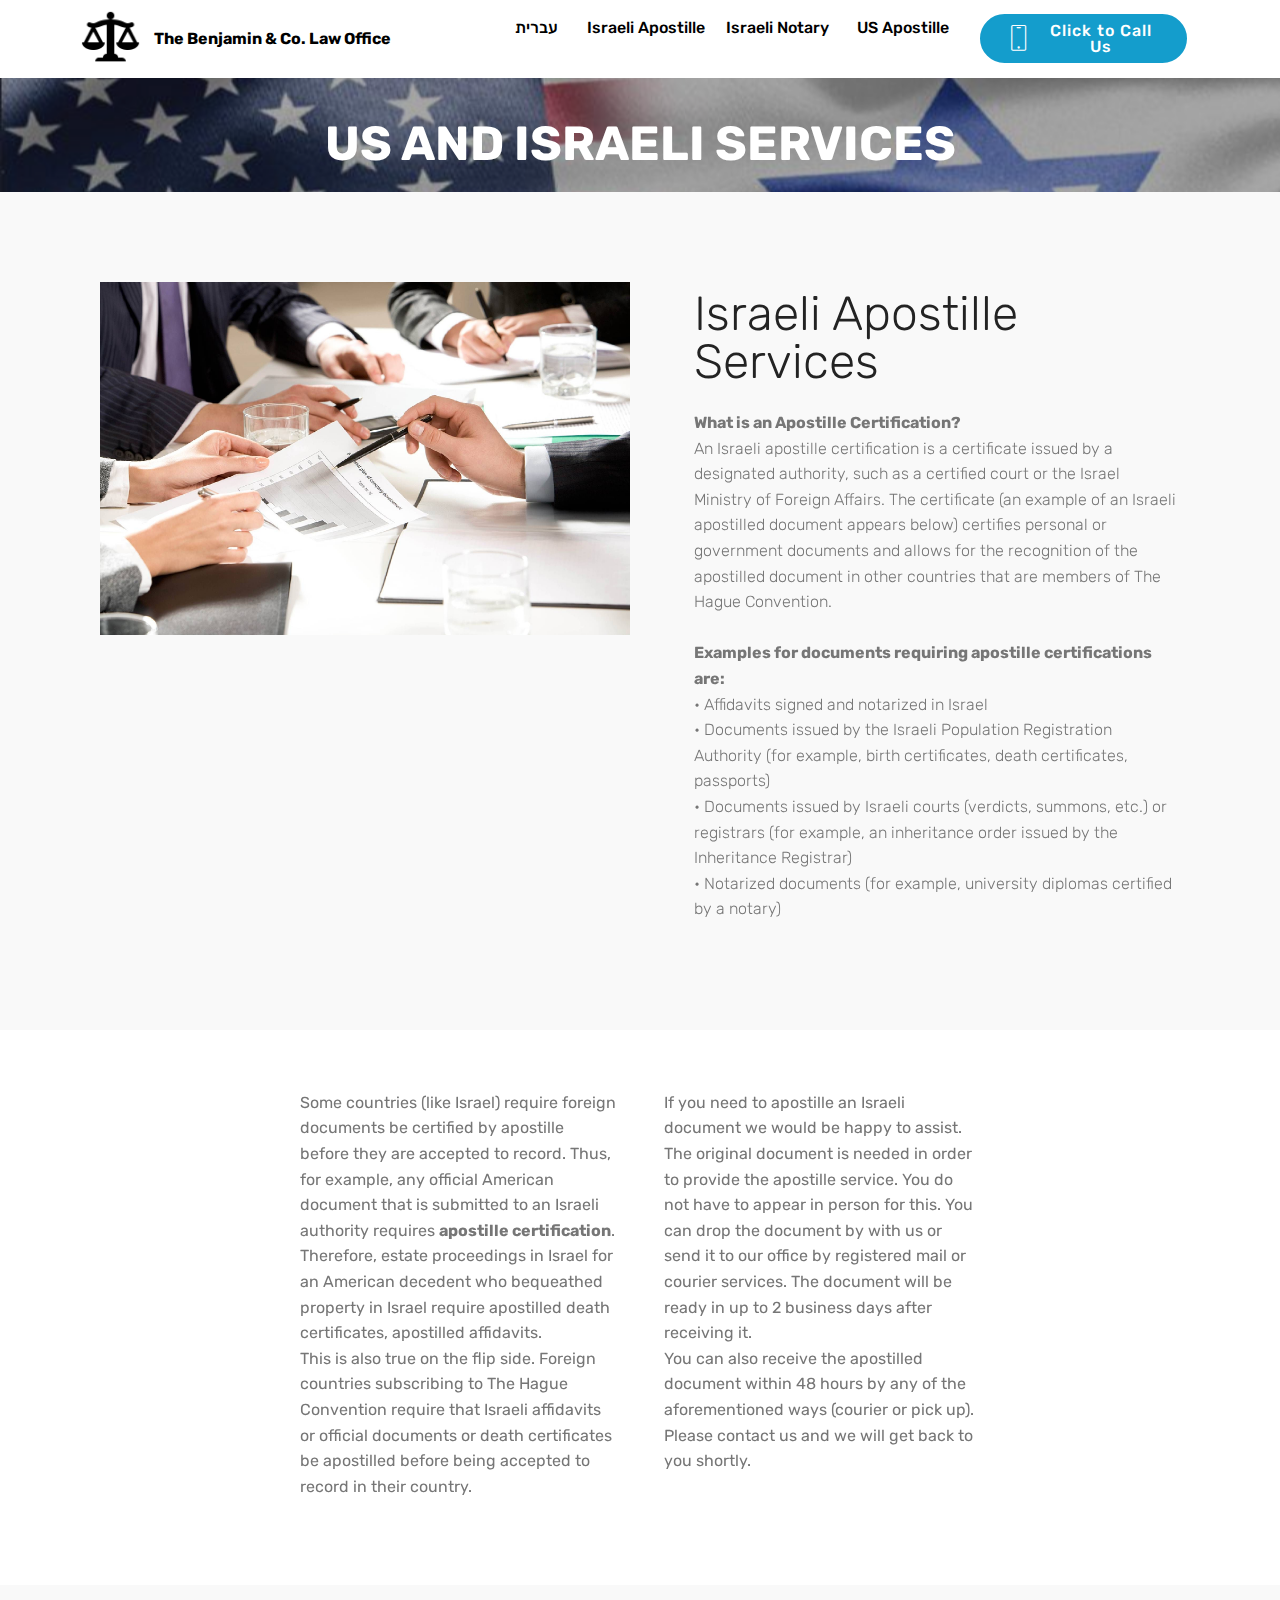
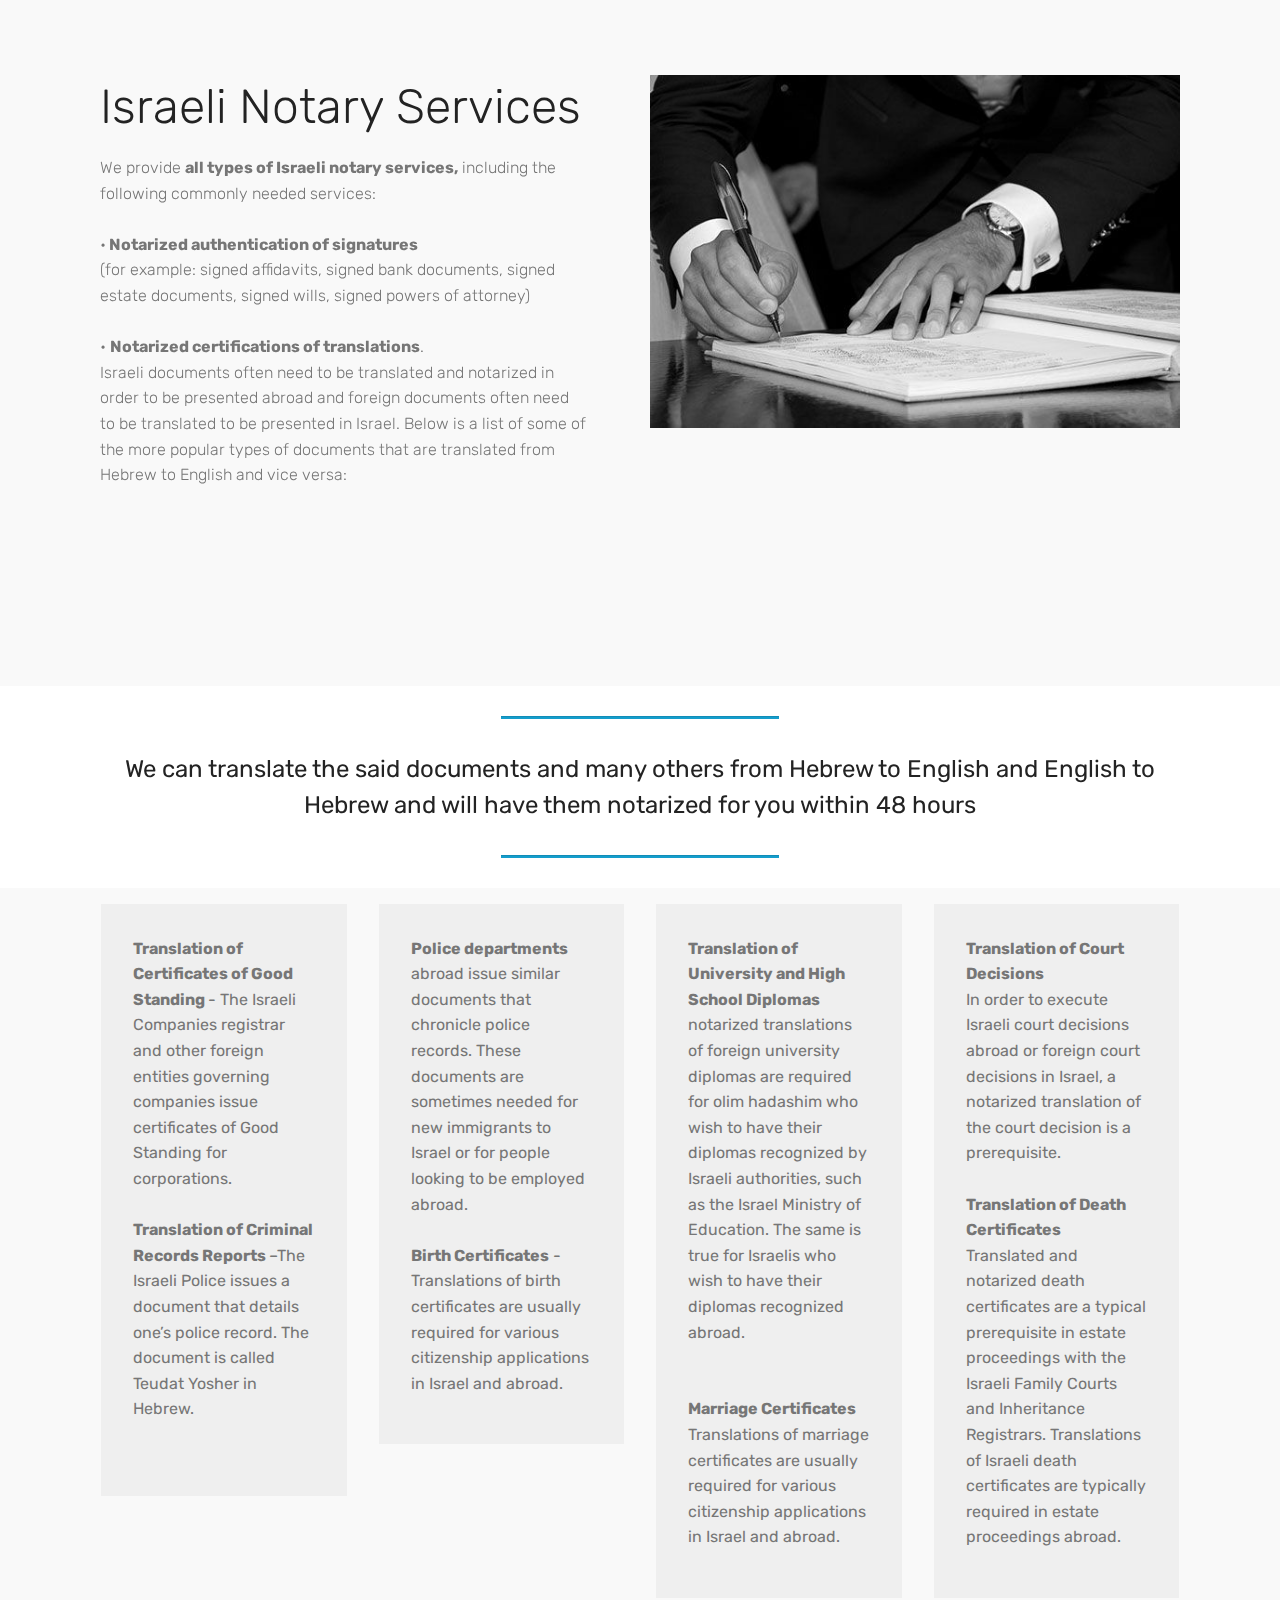
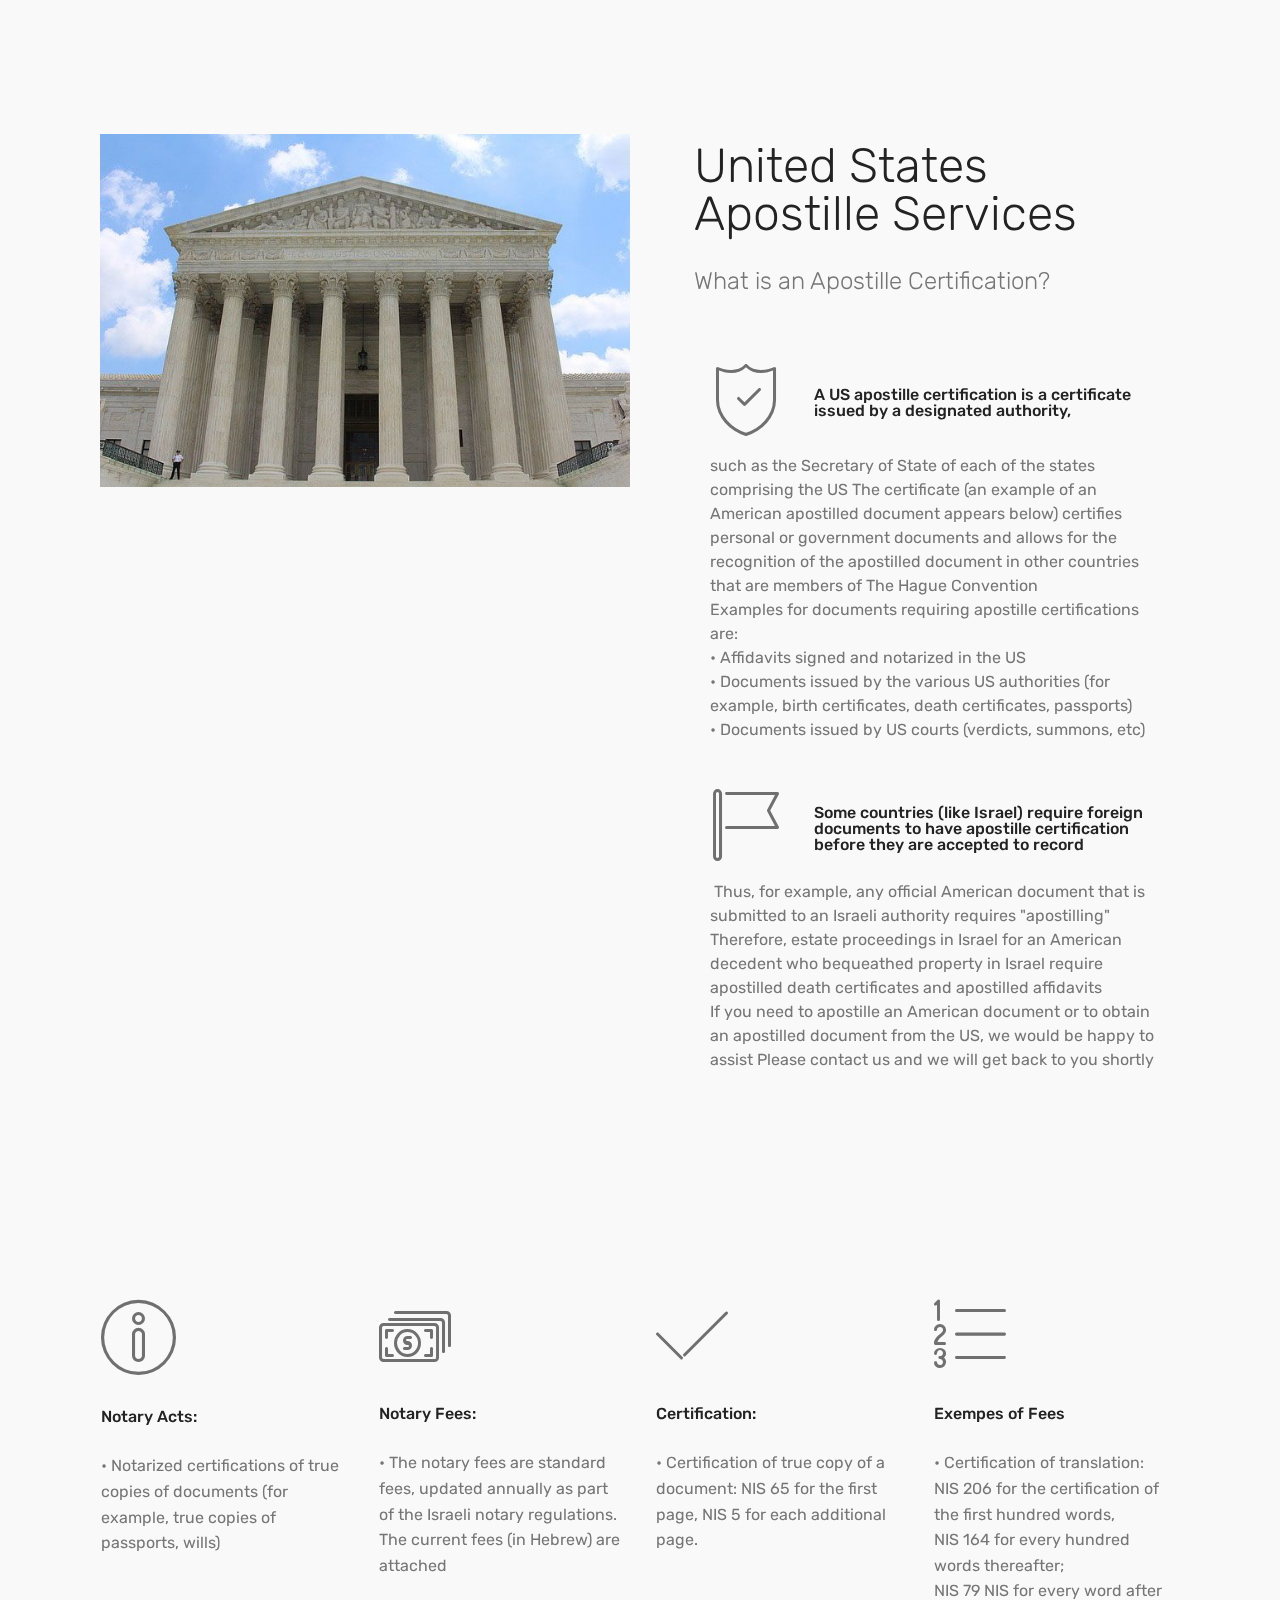
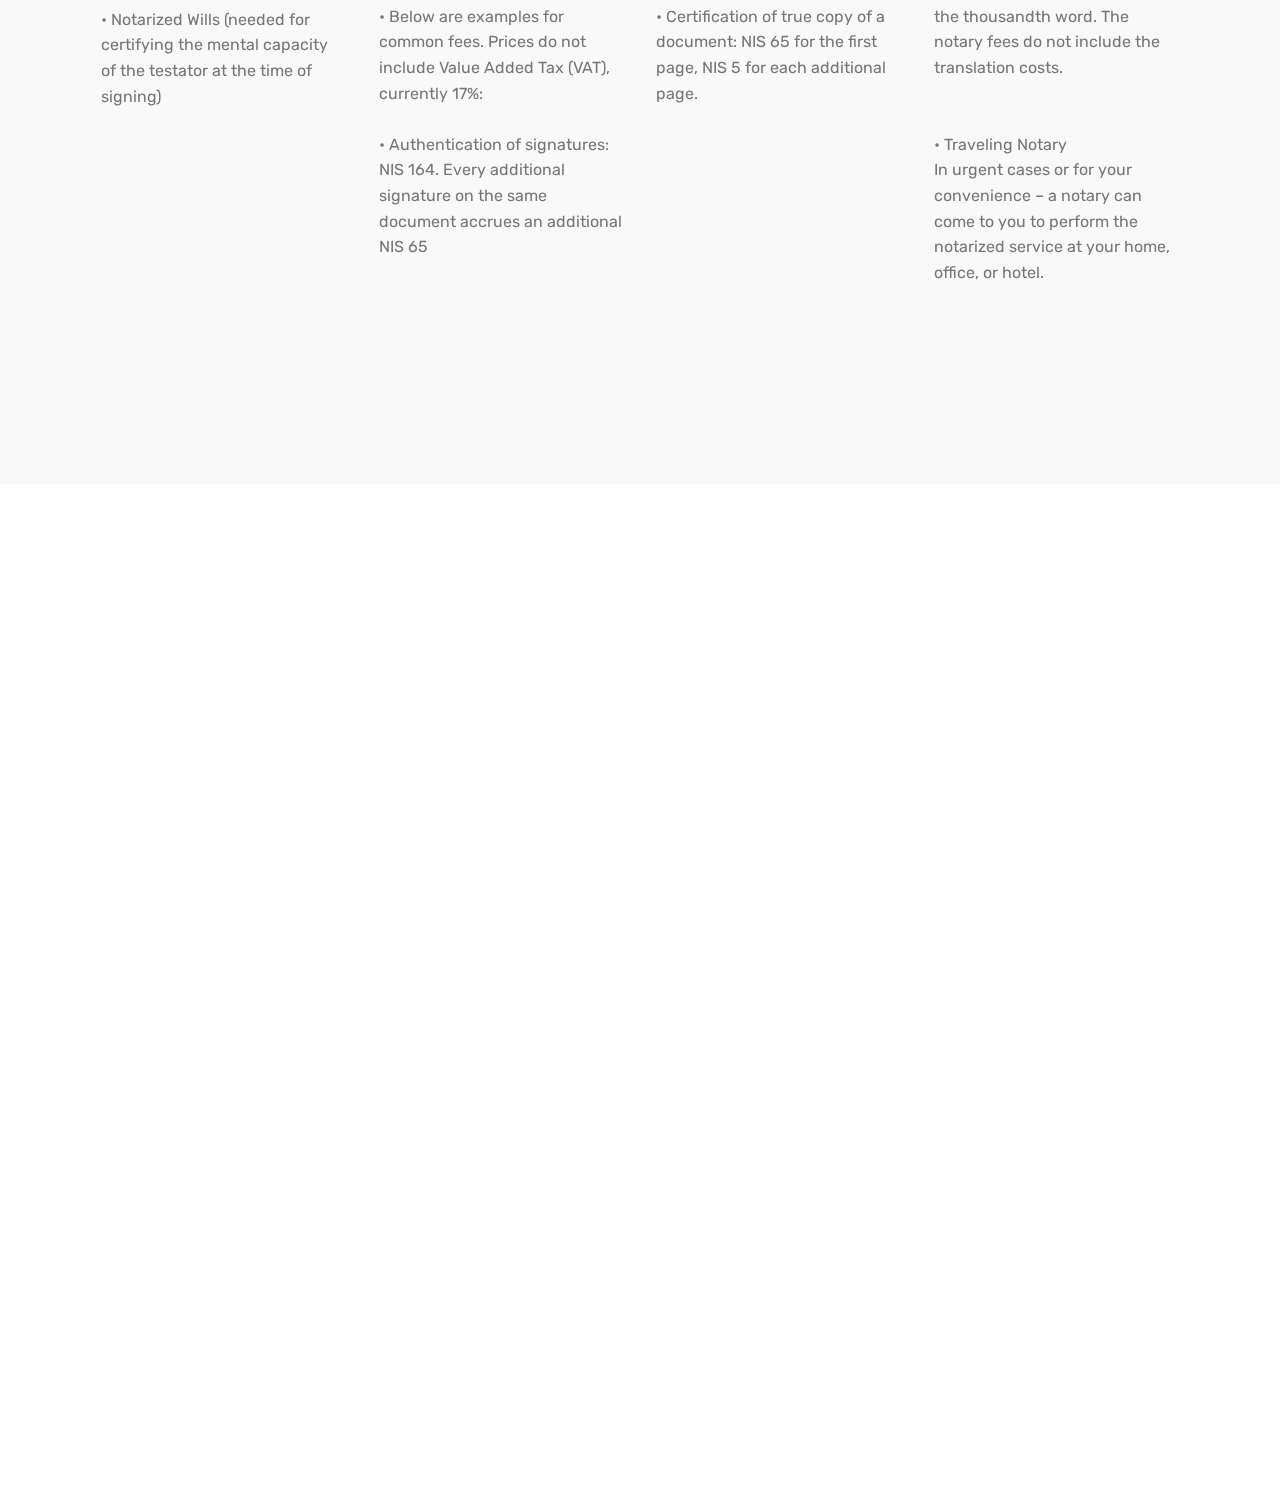
==== commit 6e9f61a1: "create github pages" ====
--- a/page1.html
+++ b/page1.html
@@ -23,7 +23,26 @@
   
 </head>
 <body>
-<section class="menu cid-qB8HQ4ijf8" once="menu" id="menu2-g" data-rv-view="666">
+<section class="mbr-section content5 cid-qBNZsdo6S2 mbr-parallax-background" id="content5-o" data-rv-view="185">
+
+    
+
+    <div class="mbr-overlay" style="opacity: 0.4; background-color: rgb(35, 35, 35);">
+    </div>
+
+    <div class="container">
+        <div class="media-container-row">
+            <div class="title col-12 col-md-8">
+                <h2 class="align-center mbr-bold mbr-white pb-3 mbr-fonts-style display-2">US AND ISRAELI SERVICES</h2>
+                
+                
+                
+            </div>
+        </div>
+    </div>
+</section>
+
+<section class="engine"><a href="https://mobirise.co/j">design a website for free</a></section><section class="menu cid-qB8HQ4ijf8" once="menu" id="menu2-g" data-rv-view="188">
 
     
 
@@ -48,10 +67,9 @@
             </div>
         </div>
         <div class="collapse navbar-collapse" id="navbarSupportedContent">
-            <ul class="navbar-nav nav-dropdown" data-app-modern-menu="true"><li class="nav-item"><a class="nav-link link text-black display-4" href="https://guchik.github.io/ari_heb/" target="_blank">עברית &nbsp;</a></li><li class="nav-item dropdown open">
-                    <a class="nav-link link text-black dropdown-toggle display-4" href="#top" data-toggle="dropdown-submenu" aria-expanded="true">Services
-                    </a><div class="dropdown-menu"><a class="text-black dropdown-item display-4" href="page1.html#features11-h">Israeli Apostille Services</a><a class="text-black dropdown-item display-4" href="page1.html#features11-j" aria-expanded="false">Israeli Notary Services</a><a class="text-black dropdown-item display-4" href="page1.html#content9-k" aria-expanded="false">US Apostille Services</a><a class="text-black dropdown-item display-4" href="page1.html#features5-n" aria-expanded="false">Fees</a></div>
-                </li><li class="nav-item"><a class="nav-link link text-black display-4" href="index.html#form1-f" aria-expanded="false">Contact</a></li></ul>
+            <ul class="navbar-nav nav-dropdown" data-app-modern-menu="true"><li class="nav-item"><a class="nav-link link text-black display-4" href="https://guchik.github.io/ari_heb/" target="_blank">עברית &nbsp;</a></li><li class="nav-item dropdown">
+                    <a class="nav-link link text-black display-4" href="#top" aria-expanded="true">Israeli Apostille</a>
+                </li><li class="nav-item"><a class="nav-link link text-black display-4" href="#top" aria-expanded="true">Israeli Notary &nbsp;</a></li><li class="nav-item"><a class="nav-link link text-black display-4" href="#top" aria-expanded="true">US Apostille&nbsp;</a></li><li class="nav-item"><a class="nav-link link text-black display-4" href="index.html#form1-f" aria-expanded="false"></a></li></ul>
             <div class="navbar-buttons mbr-section-btn"><a class="btn btn-sm btn-primary display-4" href="tel:+972-52-5957710 ">
                     <span class="btn-icon mbri-mobile mbr-iconfont mbr-iconfont-btn">
                     </span>Click to Call Us</a></div>
@@ -59,26 +77,7 @@
     </nav>
 </section>
 
-<section class="engine"><a href="https://mobirise.co/k">free bootstrap template</a></section><section class="mbr-section content5 cid-qBNZsdo6S2 mbr-parallax-background" id="content5-o" data-rv-view="663">
-
-    
-
-    <div class="mbr-overlay" style="opacity: 0.4; background-color: rgb(35, 35, 35);">
-    </div>
-
-    <div class="container">
-        <div class="media-container-row">
-            <div class="title col-12 col-md-8">
-                <h2 class="align-center mbr-bold mbr-white pb-3 mbr-fonts-style display-2">US AND ISRAELI SERVICES</h2>
-                
-                
-                
-            </div>
-        </div>
-    </div>
-</section>
-
-<section class="features11 cid-qBNYC1mvXM" id="features11-h" data-rv-view="668">
+<section class="features11 cid-qBNYC1mvXM" id="features11-h" data-rv-view="190">
 
     
 
@@ -125,7 +124,7 @@
     </div>          
 </section>
 
-<section class="mbr-section article content3 cid-qBNYDP6O2L" id="content3-i" data-rv-view="671">
+<section class="mbr-section article content3 cid-qBNYDP6O2L" id="content3-i" data-rv-view="193">
       
      
 
@@ -145,7 +144,7 @@
     </div>
 </section>
 
-<section class="features11 cid-qBNYFzu8jD" id="features11-j" data-rv-view="672">
+<section class="features11 cid-qBNYFzu8jD" id="features11-j" data-rv-view="194">
 
     
 
@@ -189,7 +188,7 @@
     </div>          
 </section>
 
-<section class="mbr-section article content9 cid-qBNYHcpAnU" id="content9-k" data-rv-view="675">
+<section class="mbr-section article content9 cid-qBNYHcpAnU" id="content9-k" data-rv-view="197">
     
      
 
@@ -202,7 +201,7 @@
         </div>
 </section>
 
-<section class="features4 cid-qBNYJUgX7n" id="features4-l" data-rv-view="677">
+<section class="features4 cid-qBNYJUgX7n" id="features4-l" data-rv-view="199">
     
          
 
@@ -253,7 +252,7 @@
     </div>
 </section>
 
-<section class="features11 cid-qBNYMlnlip" id="features11-m" data-rv-view="680">
+<section class="features11 cid-qBNYMlnlip" id="features11-m" data-rv-view="202">
 
     
 
@@ -316,7 +315,7 @@
     </div>          
 </section>
 
-<section class="features5 cid-qBNYOkFuqs" id="features5-n" data-rv-view="683">
+<section class="features5 cid-qBNYOkFuqs" id="features5-n" data-rv-view="205">
     
     
 
@@ -375,7 +374,7 @@
     </div>
 </section>
 
-<section class="cid-qBO0O0Bztt mbr-reveal mbr-parallax-background" id="footer2-p" data-rv-view="686">
+<section class="cid-qBO0O0Bztt mbr-reveal mbr-parallax-background" id="footer2-p" data-rv-view="208">
 
     
 
--- a/assets/mobirise/css/mbr-additional.css
+++ b/assets/mobirise/css/mbr-additional.css
@@ -1714,68 +1714,270 @@
 .cid-qB8HQ4ijf8 .navbar-collapse {
   flex-basis: auto;
 }
-.cid-qB8HSqPFfT {
-  background-image: url("../../../assets/images/home1-bg-2-1920x350.jpg");
-}
-.cid-qBOdkwxzVV {
-  padding-top: 60px;
-  padding-bottom: 45px;
-  background-color: #efefef;
-}
-.cid-qBOdkwxzVV .line {
-  background-color: #0f7699;
-  color: #0f7699;
-  align: center;
-  height: 2px;
-  margin: 0 auto;
-}
-.cid-qBOdkwxzVV .section-text {
-  padding: 2rem 0;
-}
-.cid-qBOdkwxzVV .inner-container {
-  margin: 0 auto;
-}
-@media (max-width: 768px) {
-  .cid-qBOdkwxzVV .inner-container {
-    width: 100% !important;
-  }
-}
-.cid-qBOe397uCP {
-  padding-top: 45px;
-  padding-bottom: 30px;
-  background-color: #efefef;
-}
-.cid-qBOe397uCP .mbr-text,
-.cid-qBOe397uCP blockquote {
-  color: #767676;
-}
-.cid-qBOe397uCP .mbr-text {
+.cid-qChrZWJ0po .modal-body .close {
+  background: #1b1b1b;
+}
+.cid-qChrZWJ0po .modal-body .close span {
+  font-style: normal;
+}
+.cid-qChrZWJ0po .carousel-inner > .active,
+.cid-qChrZWJ0po .carousel-inner > .next,
+.cid-qChrZWJ0po .carousel-inner > .prev {
+  display: table;
+}
+.cid-qChrZWJ0po .carousel-control .icon-next,
+.cid-qChrZWJ0po .carousel-control .icon-prev {
+  margin-top: -18px;
+  font-size: 40px;
+  line-height: 27px;
+}
+.cid-qChrZWJ0po .carousel-control:hover {
+  background: #1b1b1b;
+  color: #fff;
+  opacity: 1;
+}
+@media (max-width: 767px) {
+  .cid-qChrZWJ0po .container .carousel-control {
+    margin-bottom: 0;
+  }
+}
+.cid-qChrZWJ0po .boxed-slider {
+  position: relative;
+  padding: 93px 0;
+}
+.cid-qChrZWJ0po .boxed-slider > div {
+  position: relative;
+}
+.cid-qChrZWJ0po .container img {
+  width: 100%;
+}
+.cid-qChrZWJ0po .container img + .row {
+  position: absolute;
+  top: 50%;
+  left: 0;
+  right: 0;
+  -webkit-transform: translateY(-50%);
+  -moz-transform: translateY(-50%);
+  transform: translateY(-50%);
+  z-index: 2;
+}
+.cid-qChrZWJ0po .mbr-section {
+  padding: 0;
+  background-attachment: scroll;
+}
+.cid-qChrZWJ0po .mbr-table-cell {
+  padding: 0;
+}
+.cid-qChrZWJ0po .container .carousel-indicators {
+  margin-bottom: 3px;
+}
+.cid-qChrZWJ0po .carousel-caption {
+  top: 50%;
+  right: 0;
+  bottom: auto;
+  left: 0;
+  display: flex;
+  align-items: center;
+  -webkit-transform: translateY(-50%);
+  transform: translateY(-50%);
+}
+.cid-qChrZWJ0po .mbr-overlay {
+  z-index: 1;
+}
+.cid-qChrZWJ0po .container-slide.container {
+  min-width: 100%;
+  min-height: 100vh;
+  padding: 0;
+}
+.cid-qChrZWJ0po .carousel-item {
+  background-position: 50% 50%;
+  background-repeat: no-repeat;
+  background-size: cover;
+  -o-transition: -o-transform 0.6s ease-in-out;
+  -webkit-transition: -webkit-transform 0.6s ease-in-out;
+  transition: transform 0.6s ease-in-out, -webkit-transform 0.6s ease-in-out, -o-transform 0.6s ease-in-out;
+  -webkit-backface-visibility: hidden;
+  backface-visibility: hidden;
+  -webkit-perspective: 1000px;
+  perspective: 1000px;
+}
+@media (max-width: 576px) {
+  .cid-qChrZWJ0po .carousel-item .container {
+    width: 100%;
+  }
+}
+.cid-qChrZWJ0po .carousel-item-next.carousel-item-left,
+.cid-qChrZWJ0po .carousel-item-prev.carousel-item-right {
+  -webkit-transform: translate3d(0, 0, 0);
+  transform: translate3d(0, 0, 0);
+}
+.cid-qChrZWJ0po .active.carousel-item-right,
+.cid-qChrZWJ0po .carousel-item-next {
+  -webkit-transform: translate3d(100%, 0, 0);
+  transform: translate3d(100%, 0, 0);
+}
+.cid-qChrZWJ0po .active.carousel-item-left,
+.cid-qChrZWJ0po .carousel-item-prev {
+  -webkit-transform: translate3d(-100%, 0, 0);
+  transform: translate3d(-100%, 0, 0);
+}
+.cid-qChrZWJ0po .mbr-slider .carousel-control {
+  top: 50%;
+  width: 70px;
+  height: 70px;
+  margin-top: -1.5rem;
+  font-size: 35px;
+  background-color: rgba(0, 0, 0, 0.5);
+  border: 2px solid #fff;
+  border-radius: 50%;
+  transition: all .3s;
+}
+.cid-qChrZWJ0po .mbr-slider .carousel-control.carousel-control-prev {
+  left: 0;
+  margin-left: 2.5rem;
+}
+.cid-qChrZWJ0po .mbr-slider .carousel-control.carousel-control-next {
+  right: 0;
+  margin-right: 2.5rem;
+}
+.cid-qChrZWJ0po .mbr-slider .carousel-control .mbr-iconfont {
+  font-size: 2rem;
+}
+@media (max-width: 767px) {
+  .cid-qChrZWJ0po .mbr-slider .carousel-control {
+    top: auto;
+    bottom: 1rem;
+  }
+}
+.cid-qChrZWJ0po .mbr-slider .carousel-indicators {
+  position: absolute;
+  bottom: 0;
+  margin-bottom: 1.5rem !important;
+}
+.cid-qChrZWJ0po .mbr-slider .carousel-indicators li {
+  max-width: 20px;
+  width: 20px;
+  height: 20px;
+  max-height: 20px;
+  margin: 3px;
+  background-color: rgba(0, 0, 0, 0.5);
+  border: 2px solid #fff;
+  border-radius: 50%;
+  opacity: .5;
+  transition: all .3s;
+}
+.cid-qChrZWJ0po .mbr-slider .carousel-indicators li.active,
+.cid-qChrZWJ0po .mbr-slider .carousel-indicators li:hover {
+  opacity: .9;
+}
+.cid-qChrZWJ0po .mbr-slider .carousel-indicators li::after,
+.cid-qChrZWJ0po .mbr-slider .carousel-indicators li::before {
+  content: none;
+}
+.cid-qChrZWJ0po .mbr-slider .carousel-indicators.ie-fix {
+  left: 50%;
+  display: block;
+  width: 60%;
+  margin-left: -30%;
   text-align: center;
 }
-.cid-qBoXMslPKj {
+@media (max-width: 576px) {
+  .cid-qChrZWJ0po .mbr-slider .carousel-indicators {
+    display: none !important;
+  }
+}
+.cid-qChrZWJ0po .mbr-slider > .container img {
+  width: 100%;
+}
+.cid-qChrZWJ0po .mbr-slider > .container img + .row {
+  position: absolute;
+  top: 50%;
+  right: 0;
+  left: 0;
+  z-index: 2;
+  -moz-transform: translateY(-50%);
+  -webkit-transform: translateY(-50%);
+  transform: translateY(-50%);
+}
+.cid-qChrZWJ0po .mbr-slider > .container .carousel-indicators {
+  margin-bottom: 3px;
+}
+@media (max-width: 576px) {
+  .cid-qChrZWJ0po .mbr-slider > .container .carousel-control {
+    margin-bottom: 0;
+  }
+}
+.cid-qChrZWJ0po .mbr-slider .mbr-section {
+  padding: 0;
+  background-attachment: scroll;
+}
+.cid-qChrZWJ0po .mbr-slider .mbr-table-cell {
+  padding: 0;
+}
+.cid-qChrZWJ0po .carousel-item .container.container-slide {
+  position: initial;
+  width: auto;
+  min-height: 0;
+}
+.cid-qChrZWJ0po .full-screen .slider-fullscreen-image {
+  min-height: 100vh;
+  background-repeat: no-repeat;
+  background-position: 50% 50%;
+  background-size: cover;
+}
+.cid-qChrZWJ0po .full-screen .slider-fullscreen-image.active {
+  display: -o-flex;
+}
+.cid-qChrZWJ0po .full-screen .container {
+  width: auto;
+  padding-right: 0;
+  padding-left: 0;
+}
+.cid-qChrZWJ0po .full-screen .carousel-item .container.container-slide {
+  width: 100%;
+  min-height: 100vh;
+  padding: 0;
+}
+.cid-qChrZWJ0po .full-screen .carousel-item .container.container-slide img {
+  display: none;
+}
+.cid-qChrZWJ0po .mbr-background-video-preview {
+  position: absolute;
+  top: 0;
+  right: 0;
+  bottom: 0;
+  left: 0;
+}
+.cid-qChrZWJ0po .mbr-overlay ~ .container-slide {
+  z-index: auto;
+}
+.cid-qChrZWJ0po H2 {
+  text-align: center;
+}
+.cid-qChtrfXWyu {
   padding-top: 90px;
   padding-bottom: 90px;
-  background-image: url("../../../assets/images/hero-home-3-1920x1100.jpg");
-}
-.cid-qBoXMslPKj .title {
+  background-image: url("../../../assets/images/mbr-1620x1080.jpg");
+}
+.cid-qChtrfXWyu .title {
   margin-bottom: 2rem;
 }
-.cid-qBoXMslPKj .mbr-section-subtitle {
+.cid-qChtrfXWyu .mbr-section-subtitle {
   color: #767676;
 }
-.cid-qBoXMslPKj a:not([href]):not([tabindex]) {
+.cid-qChtrfXWyu a:not([href]):not([tabindex]) {
   color: #fff;
   border-radius: 3px;
 }
-.cid-qBoXMslPKj a.btn-white:not([href]):not([tabindex]) {
+.cid-qChtrfXWyu a.btn-white:not([href]):not([tabindex]) {
   color: #333;
 }
-.cid-qBoXMslPKj .multi-horizontal {
+.cid-qChtrfXWyu .multi-horizontal {
   flex-grow: 1;
   -webkit-flex-grow: 1;
   max-width: 100%;
 }
-.cid-qBoXMslPKj .input-group-btn {
+.cid-qChtrfXWyu .input-group-btn {
   display: block;
   text-align: center;
 }
